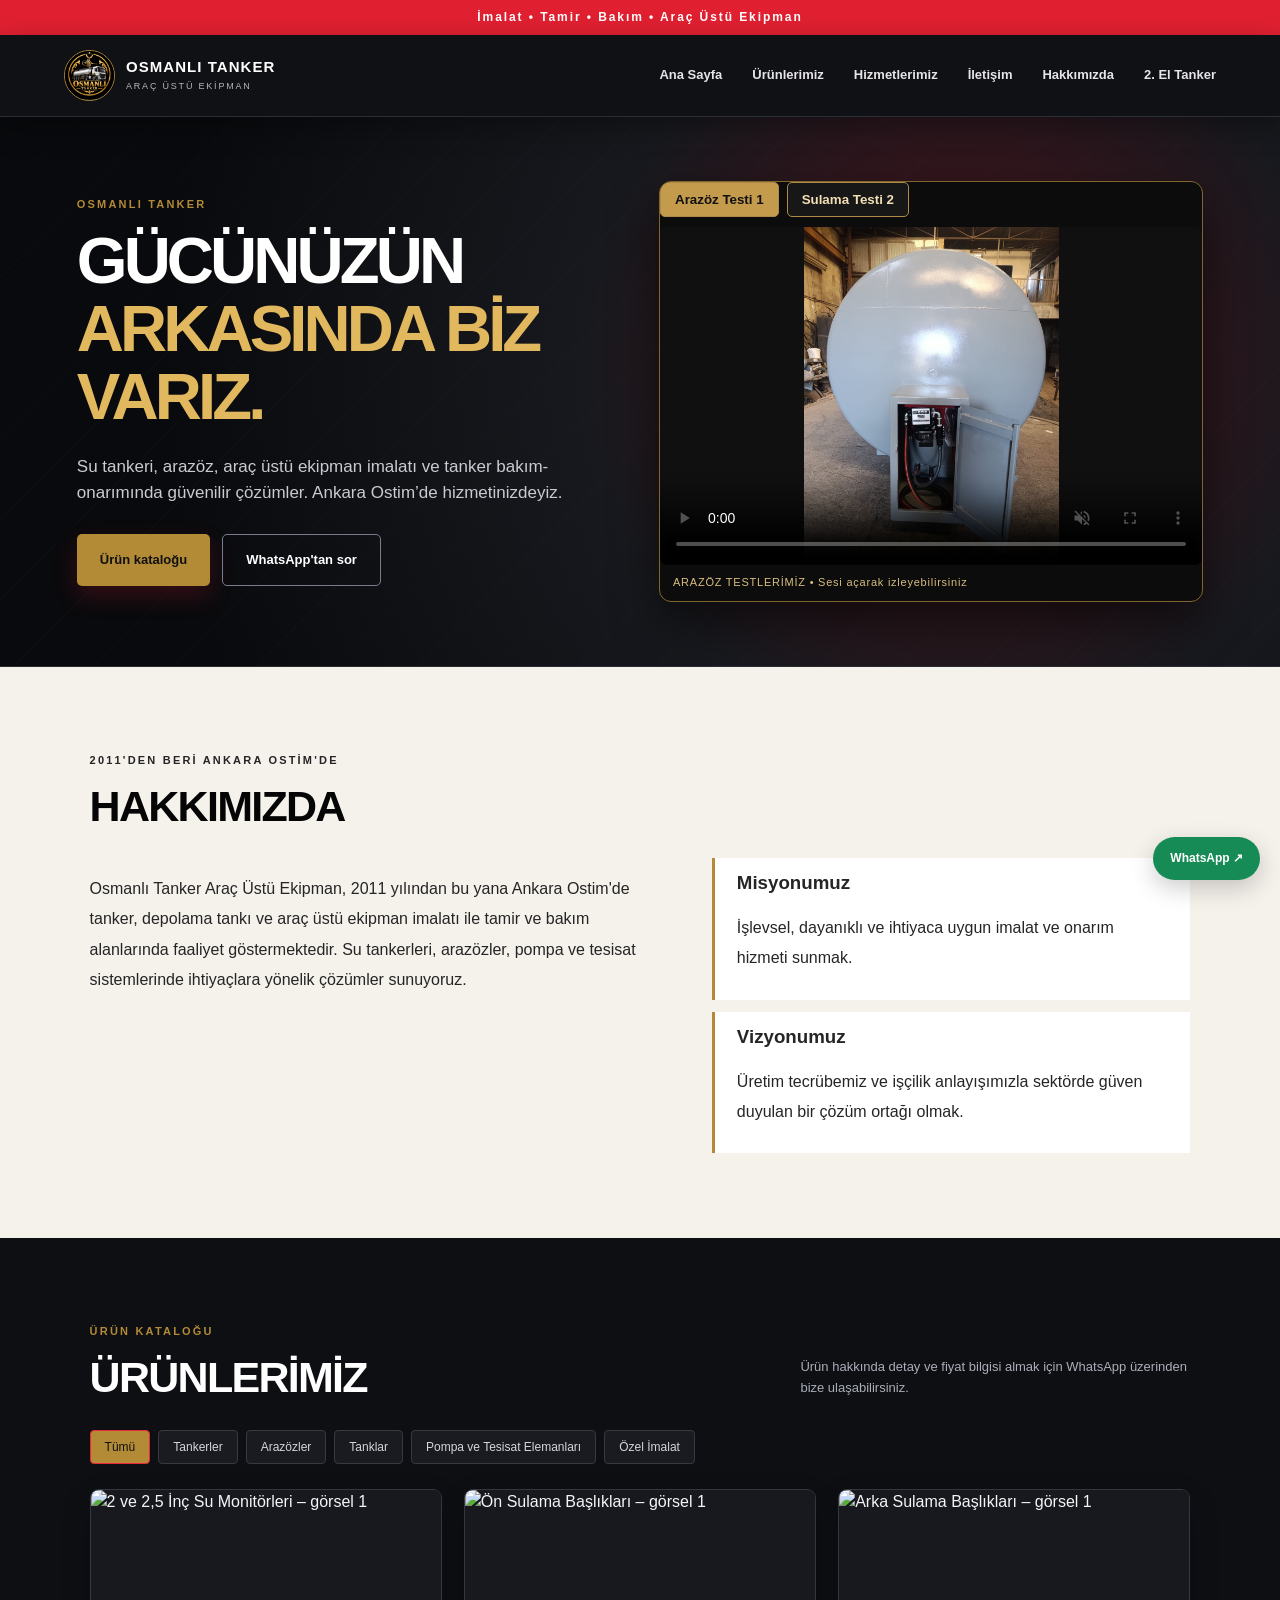
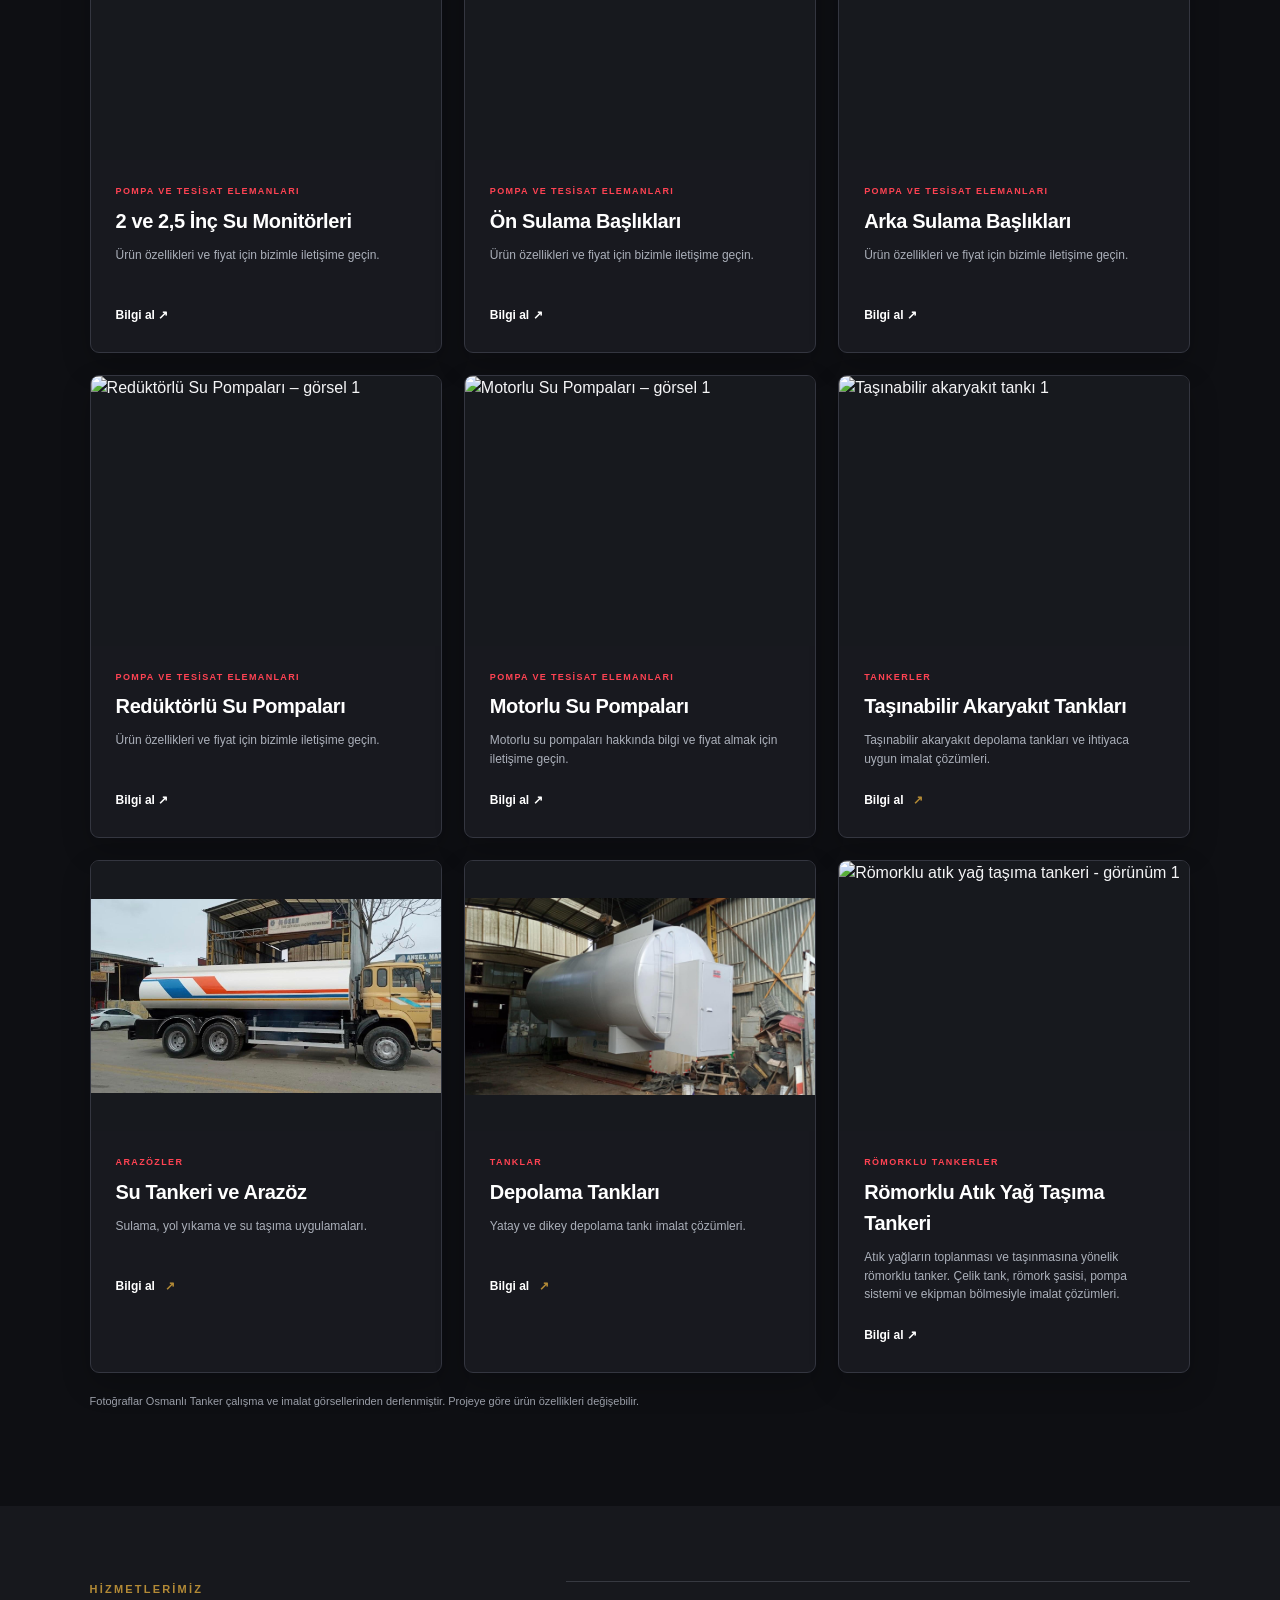
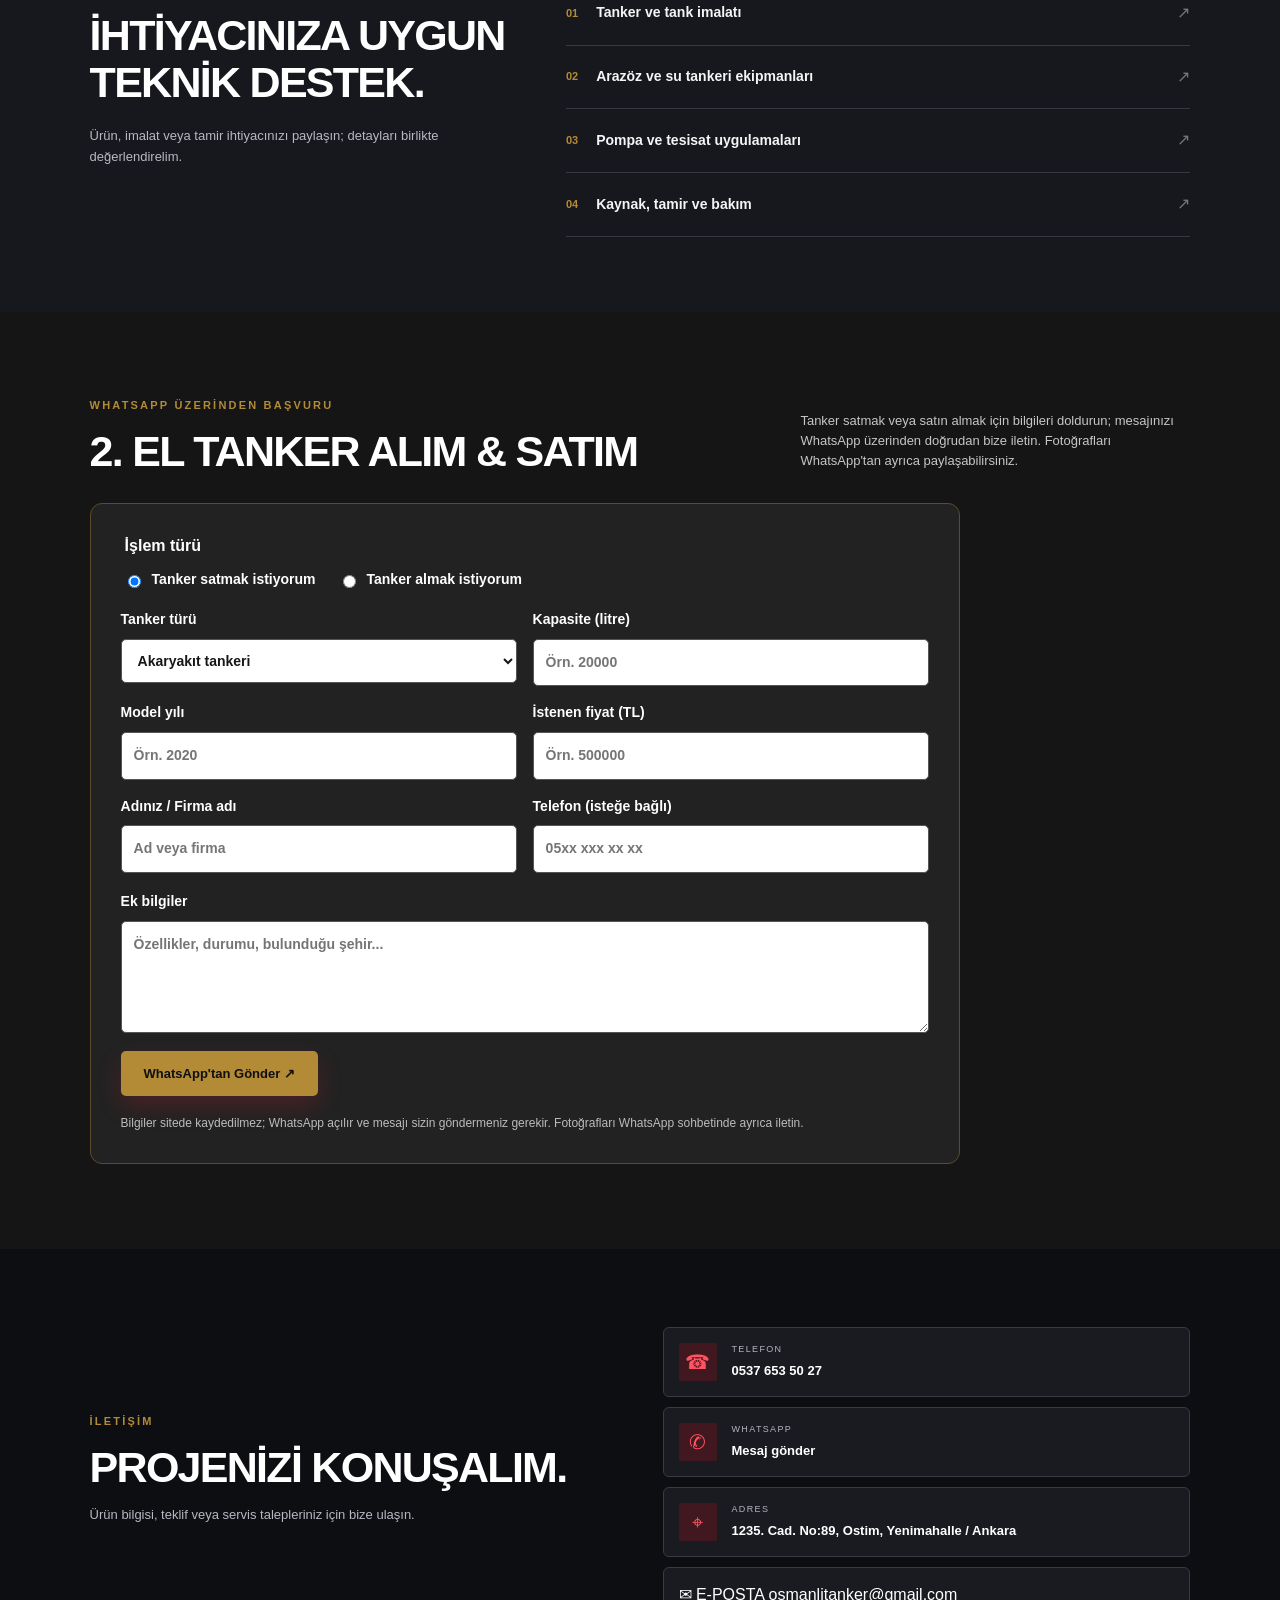
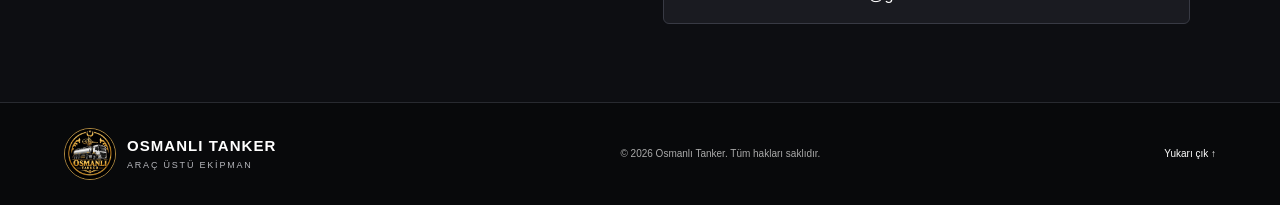
==== index.html @ 4108eecb "Add files via upload" ====
<!DOCTYPE html>

<html lang="tr">
<head>
<meta charset="utf-8"/>
<meta content="width=device-width, initial-scale=1" name="viewport"/>
<meta content="Osmanlı Tanker Araç Üstü Ekipman. Su tankerleri, arazözler, tank imalatı, tanker tamiri ve pompa tesisatı." name="description"/>
<meta content="#0b0c0f" name="theme-color"/>
<title>Osmanlı Tanker | Araç Üstü Ekipman</title>
<link href="style.css" rel="stylesheet"/>
<link href="dark.css" rel="stylesheet"/>
<link href="taslak-ek.css" rel="stylesheet"/></head>
<body>
<div class="topline">İmalat • Tamir • Bakım • Araç Üstü Ekipman</div>
<header class="header">
<a aria-label="Osmanlı Tanker ana sayfa" class="brand" href="#anasayfa">
<img alt="Osmanlı Tanker logosu" class="brand-logo" src="osmanli-tanker-logo.jpg"/><span class="brand-wordmark"><strong>OSMANLI TANKER</strong><small>ARAÇ ÜSTÜ EKİPMAN</small></span>
</a>
<button aria-label="Menüyü aç/kapat" class="menu-toggle" id="menuToggle">☰</button>
<nav id="nav">
<a href="#anasayfa">Ana Sayfa</a>
<a href="#urunler">Ürünlerimiz</a>
<a href="#hizmetler">Hizmetlerimiz</a>
<a href="#iletisim">İletişim</a><a href="#hakkimizda">Hakkımızda</a><a href="#ikinci-el">2. El Tanker</a>
</nav>
</header>
<main>
<section class="hero" id="anasayfa">
<div class="hero-copy">
<p class="eyebrow">OSMANLI TANKER</p>
<h1>GÜCÜNÜZÜN<br/><span>ARKASINDA BİZ VARIZ.</span></h1>
<p class="hero-text">Su tankeri, arazöz, araç üstü ekipman imalatı ve tanker bakım-onarımında güvenilir çözümler. Ankara Ostim’de hizmetinizdeyiz.</p>
<div class="hero-actions">
<a class="button button-red" href="#urunler">Ürün kataloğu</a>
<a class="button button-outline" href="https://wa.me/905376535027?text=Merhaba%2C%20Osmanl%C4%B1%20Tanker%20hakk%C4%B1nda%20bilgi%20almak%20istiyorum." rel="noopener" target="_blank">WhatsApp'tan sor</a>
</div>
</div>
<div class="hero-video-container" aria-label="Osmanlı Tanker arazöz test videoları">
<div class="video-tabs" role="group" aria-label="Video seçimi"><button type="button" class="video-tab active" data-video="1" aria-pressed="true">Arazöz Testi 1</button><button type="button" class="video-tab" data-video="2" aria-pressed="false">Sulama Testi 2</button></div>
<video id="heroVideo1" class="hero-video" aria-label="Osmanlı Tanker arazöz tanıtım videosu" autoplay muted loop playsinline controls preload="metadata" poster="fotograflar/hero.jpg"><source src="baslik-videosu-genis.mp4" type="video/mp4">Tarayıcınız video oynatmayı desteklemiyor.</video>
<video id="heroVideo2" class="hero-video" aria-label="Osmanlı Tanker sulama testi videosu" muted loop playsinline controls preload="metadata" hidden><source src="sulama-testi-2.mp4" type="video/mp4">Tarayıcınız video oynatmayı desteklemiyor.</video>
<p class="video-note">ARAZÖZ TESTLERİMİZ • Sesi açarak izleyebilirsiniz</p></div>
</section>
<section class="section about-section" id="hakkimizda"><div class="section-heading"><div><p class="eyebrow">2011'DEN BERİ ANKARA OSTİM'DE</p><h2>Hakkımızda</h2></div></div><div class="about-grid"><div><p>Osmanlı Tanker Araç Üstü Ekipman, 2011 yılından bu yana Ankara Ostim'de tanker, depolama tankı ve araç üstü ekipman imalatı ile tamir ve bakım alanlarında faaliyet göstermektedir. Su tankerleri, arazözler, pompa ve tesisat sistemlerinde ihtiyaçlara yönelik çözümler sunuyoruz.</p></div><div class="about-values"><div><h3>Misyonumuz</h3><p>İşlevsel, dayanıklı ve ihtiyaca uygun imalat ve onarım hizmeti sunmak.</p></div><div><h3>Vizyonumuz</h3><p>Üretim tecrübemiz ve işçilik anlayışımızla sektörde güven duyulan bir çözüm ortağı olmak.</p></div></div></div></section><section class="section" id="urunler">
<div class="section-heading">
<div><p class="eyebrow">ÜRÜN KATALOĞU</p><h2>Ürünlerimiz</h2></div>
<p>Ürün hakkında detay ve fiyat bilgisi almak için WhatsApp üzerinden bize ulaşabilirsiniz.</p>
</div>
<div aria-label="Ürün kategorileri" class="filters" id="filters"><button class="filter active" data-filter="Tümü">Tümü</button><button class="filter" data-filter="Tankerler">Tankerler</button><button class="filter" data-filter="Arazözler">Arazözler</button><button class="filter" data-filter="Tanklar">Tanklar</button><button class="filter" data-filter="Pompa ve Tesisat Elemanları">Pompa ve Tesisat Elemanları</button><button class="filter" data-filter="Özel İmalat">Özel İmalat</button></div>
<div class="product-grid" id="productGrid"><article class="product-card" data-category="Pompa ve Tesisat Elemanları"><div class="product-art image-rotator"><img alt="2 ve 2,5 İnç Su Monitörleri – görsel 1" class="product-photo slide active" loading="lazy" src="fotograflar/urunler/urun-01.jpg"/><img alt="2 ve 2,5 İnç Su Monitörleri – görsel 2" class="product-photo slide" loading="lazy" src="fotograflar/urunler/urun-02.jpg"/><img alt="2 ve 2,5 İnç Su Monitörleri – görsel 3" class="product-photo slide" loading="lazy" src="fotograflar/urunler/urun-03.jpg"/></div><div class="product-info"><p class="category">POMPA VE TESİSAT ELEMANLARI</p><h3>2 ve 2,5 İnç Su Monitörleri</h3><p>Ürün özellikleri ve fiyat için bizimle iletişime geçin.</p><a class="text-link" href="https://wa.me/905376535027?text=Merhaba%2C%202%20ve%202%2C5%20%C4%B0n%C3%A7%20Su%20Monit%C3%B6rleri%20hakk%C4%B1nda%20bilgi%20almak%20istiyorum." rel="noopener" target="_blank">Bilgi al ↗</a></div></article><article class="product-card" data-category="Pompa ve Tesisat Elemanları"><div class="product-art image-rotator"><img alt="Ön Sulama Başlıkları – görsel 1" class="product-photo slide active" loading="lazy" src="fotograflar/urunler/urun-04.jpg"/><img alt="Ön Sulama Başlıkları – görsel 2" class="product-photo slide" loading="lazy" src="fotograflar/urunler/urun-05.jpg"/><img alt="Ön Sulama Başlıkları – görsel 3" class="product-photo slide" loading="lazy" src="fotograflar/urunler/urun-06.jpg"/></div><div class="product-info"><p class="category">POMPA VE TESİSAT ELEMANLARI</p><h3>Ön Sulama Başlıkları</h3><p>Ürün özellikleri ve fiyat için bizimle iletişime geçin.</p><a class="text-link" href="https://wa.me/905376535027?text=Merhaba%2C%20%C3%96n%20Sulama%20Ba%C5%9Fl%C4%B1klar%C4%B1%20hakk%C4%B1nda%20bilgi%20almak%20istiyorum." rel="noopener" target="_blank">Bilgi al ↗</a></div></article><article class="product-card" data-category="Pompa ve Tesisat Elemanları"><div class="product-art image-rotator"><img alt="Arka Sulama Başlıkları – görsel 1" class="product-photo slide active" loading="lazy" src="fotograflar/urunler/urun-07.jpg"/><img alt="Arka Sulama Başlıkları – görsel 2" class="product-photo slide" loading="lazy" src="fotograflar/urunler/urun-08.jpg"/><img alt="Arka Sulama Başlıkları – görsel 3" class="product-photo slide" loading="lazy" src="fotograflar/urunler/urun-09.jpg"/></div><div class="product-info"><p class="category">POMPA VE TESİSAT ELEMANLARI</p><h3>Arka Sulama Başlıkları</h3><p>Ürün özellikleri ve fiyat için bizimle iletişime geçin.</p><a class="text-link" href="https://wa.me/905376535027?text=Merhaba%2C%20Arka%20Sulama%20Ba%C5%9Fl%C4%B1klar%C4%B1%20hakk%C4%B1nda%20bilgi%20almak%20istiyorum." rel="noopener" target="_blank">Bilgi al ↗</a></div></article><article class="product-card" data-category="Pompa ve Tesisat Elemanları"><div class="product-art image-rotator"><img alt="Redüktörlü Su Pompaları – görsel 1" class="product-photo slide active" loading="lazy" src="fotograflar/urunler/urun-10.jpg"/><img alt="Redüktörlü Su Pompaları – görsel 2" class="product-photo slide" loading="lazy" src="fotograflar/urunler/urun-11.png"/><img alt="Redüktörlü Su Pompaları – görsel 3" class="product-photo slide" loading="lazy" src="fotograflar/urunler/urun-12.jpg"/><img alt="Redüktörlü Su Pompaları – görsel 4" class="product-photo slide" loading="lazy" src="fotograflar/urunler/urun-13.jpg"/></div><div class="product-info"><p class="category">POMPA VE TESİSAT ELEMANLARI</p><h3>Redüktörlü Su Pompaları</h3><p>Ürün özellikleri ve fiyat için bizimle iletişime geçin.</p><a class="text-link" href="https://wa.me/905376535027?text=Merhaba%2C%20Red%C3%BCkt%C3%B6rl%C3%BC%20Su%20Pompalar%C4%B1%20hakk%C4%B1nda%20bilgi%20almak%20istiyorum." rel="noopener" target="_blank">Bilgi al ↗</a></div></article><article class="product-card" data-category="Pompa ve Tesisat Elemanları"><div class="product-art image-rotator"><img alt="Motorlu Su Pompaları – görsel 1" class="product-photo slide active" loading="lazy" src="fotograflar/urunler/motorlu-pompa-1.jpg"/><img alt="Motorlu Su Pompaları – görsel 2" class="product-photo slide" loading="lazy" src="fotograflar/urunler/motorlu-pompa-2.jpg"/><img alt="Motorlu Su Pompaları – görsel 3" class="product-photo slide" loading="lazy" src="fotograflar/urunler/motorlu-pompa-3.jpg"/><img alt="Motorlu Su Pompaları – görsel 4" class="product-photo slide" loading="lazy" src="fotograflar/urunler/motorlu-pompa-4.jpg"/></div><div class="product-info"><p class="category">POMPA VE TESİSAT ELEMANLARI</p><h3>Motorlu Su Pompaları</h3><p>Motorlu su pompaları hakkında bilgi ve fiyat almak için iletişime geçin.</p><a class="text-link" href="https://wa.me/905376535027?text=Merhaba%2C%20Motorlu%20Su%20Pompalar%C4%B1%20hakk%C4%B1nda%20bilgi%20almak%20istiyorum." rel="noopener" target="_blank">Bilgi al ↗</a></div></article>
<article class="product-card" data-category="Tankerler">
<div class="product-art art-tanker image-rotator"><img alt="Taşınabilir akaryakıt tankı 1" class="product-photo slide active" loading="lazy" src="fotograflar/tasinabilir-akaryakit-1.jpg"/><img alt="Taşınabilir akaryakıt tankı 2" class="product-photo slide" loading="lazy" src="fotograflar/tasinabilir-akaryakit-2.jpg"/><img alt="Taşınabilir akaryakıt tankı 3" class="product-photo slide" loading="lazy" src="fotograflar/tasinabilir-akaryakit-3.jpg"/></div>
<div class="product-info"><p class="category">TANKERLER</p><h3>Taşınabilir Akaryakıt Tankları</h3><p>Taşınabilir akaryakıt depolama tankları ve ihtiyaca uygun imalat çözümleri.</p><a class="text-link" href="https://wa.me/905376535027?text=Ta%C5%9F%C4%B1nabilir%20akaryak%C4%B1t%20tanklar%C4%B1%20hakk%C4%B1nda%20bilgi%20almak%20istiyorum." rel="noopener" target="_blank">Bilgi al <span>↗</span></a></div>
</article>
<article class="product-card" data-category="Arazözler">
<div class="product-art art-water image-rotator"><img alt="Su Tankeri ve Arazöz" class="product-photo slide active" loading="lazy" src="fotograflar/su-tankeri.jpg"/><img alt="Su Tankeri ve Arazöz" class="product-photo slide" loading="lazy" src="fotograflar/saha-araci.jpg"/></div>
<div class="product-info"><p class="category">ARAZÖZLER</p><h3>Su Tankeri ve Arazöz</h3><p>Sulama, yol yıkama ve su taşıma uygulamaları.</p><a class="text-link" href="https://wa.me/905376535027?text=Su%20tankeri%20ve%20araz%C3%B6z%20hakk%C4%B1nda%20bilgi%20almak%20istiyorum." rel="noopener" target="_blank">Bilgi al <span>↗</span></a></div>
</article>
<article class="product-card" data-category="Tanklar">
<div class="product-art art-storage image-rotator"><img alt="Depolama tankı imalatı — görünüm 1" class="product-photo slide active" loading="lazy" src="fotograflar/depolama-tanki.jpg"/><img alt="Depolama tankı imalatı — görünüm 2" class="product-photo slide" loading="lazy" src="fotograflar/depolama-yeni.jpg"/><img alt="Depolama tankı imalatı — görünüm 3" class="product-photo slide" loading="lazy" src="fotograflar/depolama-ek-1.jpg"/><img alt="Depolama tankı imalatı — görünüm 4" class="product-photo slide" loading="lazy" src="fotograflar/depolama-ek-2.jpg"/><img alt="Depolama tankı imalatı — görünüm 5" class="product-photo slide" loading="lazy" src="fotograflar/depolama-ek-3.jpg"/></div>
<div class="product-info"><p class="category">TANKLAR</p><h3>Depolama Tankları</h3><p>Yatay ve dikey depolama tankı imalat çözümleri.</p><a class="text-link" href="https://wa.me/905376535027?text=Depolama%20tanklar%C4%B1%20hakk%C4%B1nda%20bilgi%20almak%20istiyorum." rel="noopener" target="_blank">Bilgi al <span>↗</span></a></div>
</article>
<article class="product-card" data-category="Tankerler"><div class="product-art image-rotator"><img alt="Römorklu atık yağ taşıma tankeri - görünüm 1" class="product-photo slide active" loading="lazy" src="fotograflar/romorklu-atik-yag-1.jpg"/><img alt="Römorklu atık yağ taşıma tankeri - görünüm 2" class="product-photo slide" loading="lazy" src="fotograflar/romorklu-atik-yag-2.jpg"/><img alt="Römorklu atık yağ taşıma tankeri - görünüm 3" class="product-photo slide" loading="lazy" src="fotograflar/romorklu-atik-yag-3.jpg"/><img alt="Römorklu atık yağ taşıma tankeri - görünüm 4" class="product-photo slide" loading="lazy" src="fotograflar/romorklu-atik-yag-4.jpg"/></div><div class="product-info"><p class="category">RÖMORKLU TANKERLER</p><h3>Römorklu Atık Yağ Taşıma Tankeri</h3><p>Atık yağların toplanması ve taşınmasına yönelik römorklu tanker. Çelik tank, römork şasisi, pompa sistemi ve ekipman bölmesiyle imalat çözümleri.</p><a class="text-link" href="https://wa.me/905376535027?text=R%C3%B6morklu%20at%C4%B1k%20ya%C4%9F%20ta%C5%9F%C4%B1ma%20tankeri%20hakk%C4%B1nda%20bilgi%20istiyorum." rel="noopener" target="_blank">Bilgi al ↗</a></div></article></div>
<p class="note">Fotoğraflar Osmanlı Tanker çalışma ve imalat görsellerinden derlenmiştir. Projeye göre ürün özellikleri değişebilir.</p>
</section>
<section class="services" id="hizmetler">
<div class="services-intro"><p class="eyebrow">HİZMETLERİMİZ</p><h2>İhtiyacınıza uygun<br/>teknik destek.</h2><p>Ürün, imalat veya tamir ihtiyacınızı paylaşın; detayları birlikte değerlendirelim.</p></div>
<div class="service-list">
<div><span>01</span><strong>Tanker ve tank imalatı</strong><span class="arrow">↗</span></div>
<div><span>02</span><strong>Arazöz ve su tankeri ekipmanları</strong><span class="arrow">↗</span></div>
<div><span>03</span><strong>Pompa ve tesisat uygulamaları</strong><span class="arrow">↗</span></div>
<div><span>04</span><strong>Kaynak, tamir ve bakım</strong><span class="arrow">↗</span></div>
</div>
</section><section class="section used-section" id="ikinci-el"><div class="section-heading"><div><p class="eyebrow">WHATSAPP ÜZERİNDEN BAŞVURU</p><h2>2. El Tanker Alım &amp; Satım</h2></div><p>Tanker satmak veya satın almak için bilgileri doldurun; mesajınızı WhatsApp üzerinden doğrudan bize iletin. Fotoğrafları WhatsApp'tan ayrıca paylaşabilirsiniz.</p></div><form class="used-form" id="usedTankerForm"><fieldset><legend>İşlem türü</legend><label><input checked="" name="islem" type="radio" value="satmak"/> Tanker satmak istiyorum</label><label><input name="islem" type="radio" value="almak"/> Tanker almak istiyorum</label></fieldset><div class="form-columns"><label>Tanker türü<select name="tur"><option>Akaryakıt tankeri</option><option>Su tankeri / Arazöz</option><option>Diğer</option></select></label><label>Kapasite (litre)<input min="1" name="kapasite" placeholder="Örn. 20000" type="number"/></label><label>Model yılı<input max="2100" min="1950" name="yil" placeholder="Örn. 2020" type="number"/></label><label id="priceLabel">İstenen fiyat (TL)<input min="0" name="fiyat" placeholder="Örn. 500000" type="number"/></label><label>Adınız / Firma adı<input maxlength="100" name="ad" placeholder="Ad veya firma" required="" type="text"/></label><label>Telefon (isteğe bağlı)<input maxlength="25" name="telefon" placeholder="05xx xxx xx xx" type="tel"/></label></div><label>Ek bilgiler<textarea maxlength="1000" name="aciklama" placeholder="Özellikler, durumu, bulunduğu şehir..." rows="4"></textarea></label><button class="button button-red" type="submit">WhatsApp'tan Gönder ↗</button><p class="form-note">Bilgiler sitede kaydedilmez; WhatsApp açılır ve mesajı sizin göndermeniz gerekir. Fotoğrafları WhatsApp sohbetinde ayrıca iletin.</p></form></section>
<section class="contact-section" id="iletisim">
<div><p class="eyebrow">İLETİŞİM</p><h2>Projenizi konuşalım.</h2><p>Ürün bilgisi, teklif veya servis talepleriniz için bize ulaşın.</p></div>
<div class="contact-cards">
<a class="contact-card" href="tel:+905376535027"><span class="contact-icon">☎</span><span><small>TELEFON</small><strong>0537 653 50 27</strong></span></a>
<a class="contact-card" href="https://wa.me/905376535027" rel="noopener" target="_blank"><span class="contact-icon">✆</span><span><small>WHATSAPP</small><strong>Mesaj gönder</strong></span></a>
<div class="contact-card"><span class="contact-icon">⌖</span><span><small>ADRES</small><strong>1235. Cad. No:89, Ostim, Yenimahalle / Ankara</strong></span></div>
<a class="contact-card" href="mailto:osmanlitanker@gmail.com">✉  E-POSTA  osmanlitanker@gmail.com</a></div>
</section>
</main>
<footer class="footer"><a class="brand footer-brand" href="#anasayfa"><img alt="Osmanlı Tanker logosu" class="brand-logo" src="osmanli-tanker-logo.jpg"/><span class="brand-wordmark"><strong>OSMANLI TANKER</strong><small>ARAÇ ÜSTÜ EKİPMAN</small></span></a><span>© <span id="year"></span> Osmanlı Tanker. Tüm hakları saklıdır.</span><a href="#anasayfa">Yukarı çık ↑</a></footer>
<a aria-label="WhatsApp ile iletişime geç" class="floating-whatsapp" href="https://wa.me/905376535027?text=Merhaba%2C%20bilgi%20almak%20istiyorum." rel="noopener" target="_blank">WhatsApp ↗</a>
<script src="script.js"></script>
<script src="taslak-ek.js"></script></body>
</html>
---- style.css ----
:root{--red:#c91f2c;--dark:#171717;--muted:#6b7280;--line:#e5e7eb;--paper:#f5f5f4;--white:#fff}*{box-sizing:border-box}html{scroll-behavior:smooth;scroll-padding-top:90px}body{margin:0;font-family:Arial,Helvetica,sans-serif;color:#1d1d1f;background:#fff;line-height:1.55}.topline{background:#111;color:#d7d7d7;text-align:center;font-size:12px;letter-spacing:.13em;padding:8px 16px}.header{height:82px;display:flex;align-items:center;justify-content:space-between;padding:0 max(5vw,22px);border-bottom:1px solid #eee;background:#fff;position:sticky;top:0;z-index:10}.brand{display:flex;align-items:center;gap:11px;text-decoration:none;color:#171717}.brand-mark{display:grid;place-items:center;width:43px;height:43px;background:var(--red);color:#fff;font-weight:900;font-size:16px;letter-spacing:-1px;transform:skew(-7deg)}.brand strong,.brand small{display:block;line-height:1.2}.brand strong{font-size:15px;letter-spacing:.07em}.brand small{font-size:9px;letter-spacing:.2em;color:#777;margin-top:5px}nav{display:flex;gap:30px}nav a{color:#343434;text-decoration:none;font-size:13px;font-weight:700}nav a:hover,.text-link:hover{color:var(--red)}.menu-toggle{display:none;background:none;border:0;font-size:26px}.hero{background:linear-gradient(115deg,#181818 0%,#242424 55%,#333 100%);color:#fff;min-height:510px;display:grid;grid-template-columns:1fr 1fr;align-items:center;padding:65px max(7vw,24px);gap:30px;overflow:hidden}.eyebrow{font-size:11px;letter-spacing:.2em;font-weight:800;color:var(--red);margin:0 0 14px}.hero h1{font-size:clamp(38px,5vw,65px);line-height:1.04;letter-spacing:-.045em;margin:0 0 23px}.hero h1 span{color:#f05b62}.hero-text{color:#d0d0d0;max-width:470px;font-size:16px}.hero-actions{display:flex;gap:12px;flex-wrap:wrap;margin-top:28px}.button{display:inline-flex;align-items:center;justify-content:center;padding:13px 20px;text-decoration:none;font-weight:700;font-size:13px;border-radius:3px}.button-red{background:var(--red);color:#fff}.button-red:hover{background:#a91420}.button-outline{border:1px solid #777;color:#fff}.button-outline:hover{border-color:#fff}.hero-visual{position:relative;min-width:0}.hero-badge{position:absolute;top:0;left:5%;font-size:11px;color:#ddd;background:#333;padding:10px 14px;border-radius:2px;z-index:1}.dot{display:inline-block;width:7px;height:7px;background:#ee4049;border-radius:50%;margin-right:7px}.hero-illustration{padding-top:45px}.hero-illustration svg{width:100%;height:auto;filter:drop-shadow(0 20px 20px #0005)}.visual-caption{text-align:right;color:#aaa;font-size:11px;letter-spacing:.08em}.section{padding:85px max(7vw,24px)}.section-heading{display:flex;align-items:end;justify-content:space-between;gap:25px;margin-bottom:28px}.section h2,.services h2,.contact-section h2{font-size:clamp(30px,3.4vw,43px);letter-spacing:-.04em;line-height:1.1;margin:0}.section-heading>p{max-width:390px;color:#6b7280;font-size:13px;margin:0 0 4px}.filters{display:flex;gap:8px;flex-wrap:wrap;margin:0 0 25px}.filter{border:1px solid #ddd;background:#fff;padding:9px 14px;border-radius:2px;font-size:12px;cursor:pointer;color:#444}.filter:hover,.filter.active{background:#1a1a1a;border-color:#1a1a1a;color:#fff}.product-grid{display:grid;grid-template-columns:repeat(3,minmax(0,1fr));gap:20px}.product-card{border:1px solid #e8e8e8;background:#fff;transition:transform .2s,box-shadow .2s;min-width:0}.product-card:hover{transform:translateY(-4px);box-shadow:0 15px 30px #0000,0 10px 25px #0000000c}.product-art{height:195px;position:relative;overflow:hidden;display:grid;place-items:center;background:#e9e9e9}.product-art>span{position:absolute;top:14px;left:15px;font-size:11px;font-weight:800;color:#777;letter-spacing:.1em}.art-tanker{background:linear-gradient(135deg,#e7e7e7,#c9c9c9)}.mini-tank{width:70%;height:66px;background:linear-gradient(#fafafa,#9ea3a9);border:3px solid #70757b;border-radius:45% 14px 14px 45%;position:relative;box-shadow:0 18px 0 -7px #41454a}.mini-tank:before{content:"";position:absolute;left:13%;right:10%;top:18px;height:4px;background:#c91f2c}.mini-tank:after{content:"";position:absolute;width:12px;height:24px;background:#4b5056;right:-12px;top:25px}.art-water{background:linear-gradient(140deg,#dce9ee,#9fb9c6)}.water-lines{width:68%;height:76px;border-radius:50%;border:7px solid #f3f5f6;background:repeating-linear-gradient(0deg,#2f5667 0 9px,#3e6c7f 9px 18px);box-shadow:0 17px 0 -6px #47545c}.art-storage{background:linear-gradient(135deg,#e7e5e4,#c7c5c3)}.storage-tank{width:48%;height:100px;background:linear-gradient(90deg,#9da3a8,#f0f1f1 35%,#a7adb2);border:3px solid #737980;border-radius:50% / 12%;position:relative}.storage-tank:before{content:"";position:absolute;top:-10px;left:35%;width:30%;height:12px;border:3px solid #777;border-bottom:0;border-radius:5px 5px 0 0}.art-pump{background:linear-gradient(135deg,#e9e9e9,#c9c9c9)}.pump-shape{width:95px;height:95px;display:grid;place-items:center;border-radius:50%;border:14px solid #565d63;background:#bfc4c8;color:#343a40;font-size:30px;font-weight:900;box-shadow:inset 0 0 0 4px #ececec}.art-repair{background:linear-gradient(135deg,#252525,#484848)}.art-repair>span{color:#bbb}.wrench{font-size:76px;color:#d1d5db}.art-custom{background:linear-gradient(135deg,#f5e5e5,#e5bfc1)}.custom-lines{font-size:72px;font-weight:900;letter-spacing:-.12em;color:#c91f2c;border:6px solid #c91f2c;padding:0 16px;transform:skew(-8deg)}.product-info{padding:22px}.category{font-size:9px;letter-spacing:.15em;color:var(--red);font-weight:800;margin:0 0 7px}.product-info h3{font-size:18px;letter-spacing:-.02em;margin:0 0 9px}.product-info>p:not(.category){font-size:12px;color:#777;min-height:38px;margin:0 0 18px}.text-link{font-size:12px;color:#222;text-decoration:none;font-weight:800;display:inline-flex;gap:10px}.text-link span{color:var(--red)}.note{font-size:11px;color:#888;margin-top:20px}.services{background:#f4f4f3;padding:75px max(7vw,24px);display:grid;grid-template-columns:.8fr 1.2fr;gap:60px}.services-intro>p:not(.eyebrow){color:#777;font-size:13px;max-width:350px;margin-top:20px}.service-list>div{display:flex;align-items:center;gap:18px;padding:19px 0;border-bottom:1px solid #d9d9d8}.service-list>div:first-child{border-top:1px solid #d9d9d8}.service-list>div>span:first-child{font-size:11px;color:var(--red);font-weight:800}.service-list strong{font-size:14px;flex:1}.arrow{color:#777}.contact-section{padding:78px max(7vw,24px);display:grid;grid-template-columns:1fr 1fr;gap:45px;align-items:center}.contact-section>div:first-child>p:not(.eyebrow){color:#777;font-size:13px}.contact-cards{display:grid;gap:10px}.contact-card{display:flex;align-items:center;gap:15px;padding:15px;border:1px solid #e5e5e5;text-decoration:none;color:#222;background:#fff}.contact-card:hover{border-color:#c91f2c}.contact-icon{width:38px;height:38px;display:grid;place-items:center;background:#f8e8e9;color:#b91c1c;font-size:20px}.contact-card small,.contact-card strong{display:block}.contact-card small{font-size:9px;letter-spacing:.15em;color:#888;margin-bottom:4px}.contact-card strong{font-size:13px}.footer{display:flex;align-items:center;justify-content:space-between;gap:20px;background:#171717;color:#aaa;padding:25px max(5vw,22px);font-size:10px}.footer-brand{color:#fff}.footer-brand .brand-mark{width:36px;height:36px}.footer a:last-child{color:#fff;text-decoration:none}.floating-whatsapp{position:fixed;right:20px;bottom:20px;background:#167a4b;color:#fff;text-decoration:none;padding:12px 17px;border-radius:30px;font-size:12px;font-weight:800;box-shadow:0 8px 25px #0003;z-index:9}.hidden{display:none!important}
@media(max-width:850px){.hero{grid-template-columns:1fr;padding-top:55px}.hero-visual{max-width:600px;margin:auto;width:100%}.section-heading{align-items:start;flex-direction:column}.product-grid{grid-template-columns:repeat(2,minmax(0,1fr))}.services{grid-template-columns:1fr;gap:28px}.contact-section{grid-template-columns:1fr;gap:25px}}
@media(max-width:560px){.header{height:70px}.menu-toggle{display:block}nav{display:none;position:absolute;left:0;right:0;top:70px;background:#fff;padding:15px 24px 22px;box-shadow:0 12px 18px #0001;flex-direction:column;gap:17px}nav.open{display:flex}.hero{padding:46px 22px 35px;min-height:0}.hero h1{font-size:42px}.hero-text{font-size:14px}.hero-visual{margin-top:8px}.section{padding:58px 20px}.product-grid{grid-template-columns:1fr}.product-art{height:205px}.product-info{padding:19px}.services{padding:55px 22px}.contact-section{padding:55px 22px}.footer{flex-wrap:wrap}.footer>span{order:3;width:100%}.floating-whatsapp{right:12px;bottom:12px}.filters{gap:6px}.filter{padding:8px 10px;font-size:11px}}
---- dark.css ----
:root{--red:#ef2537;--dark:#0b0c0f;--muted:#a6a8af;--line:#303139;--paper:#131419;--white:#fff}
body{background:#0b0c0f;color:#f5f5f7;font-family:Arial,Helvetica,sans-serif}
.topline{background:#e02031;color:white;font-weight:800;letter-spacing:.16em}
.header{background:#101115;border-bottom:1px solid #2b2d34;box-shadow:0 10px 30px #0005}
.brand{color:#fff}.brand-mark{background:#ef2537;box-shadow:0 4px 18px #ef253744}.brand small{color:#b6b7bc}
nav a{color:#e5e5e7}nav a:hover{color:#ff4051}
.hero{background:radial-gradient(circle at 75% 45%,#4c111a 0%,#18191e 37%,#090a0d 80%);border-bottom:1px solid #292b32;min-height:630px;position:relative}
.hero:before{content:"";position:absolute;inset:0;pointer-events:none;opacity:.14;background:repeating-linear-gradient(135deg,transparent 0 55px,#ffffff13 56px 57px)}
.hero-copy,.hero-visual{position:relative;z-index:1}.hero h1{font-weight:900;letter-spacing:-.06em;text-transform:uppercase;font-size:clamp(39px,5.1vw,74px)}.hero h1 span{color:#ff3447}.hero-text{font-size:17px;color:#c9cbd1}
.eyebrow{color:#ff4052}.button{border-radius:5px;padding:15px 23px}.button-red{background:#e62335;box-shadow:0 10px 25px #e6233533}.button-red:hover{background:#ff3447}.button-outline{border-color:#777d8b}
.hero-badge{background:#15171ddf;border:1px solid #3c3e48;color:#fff}.hero-illustration svg{filter:drop-shadow(0 24px 28px #0009)}
.section{background:#0e0f13}.section h2,.services h2,.contact-section h2{color:#fff;font-weight:900;text-transform:uppercase}.section-heading>p{color:#aaaeb8}
.filter{background:#1a1b21;color:#d5d6da;border-color:#373941;border-radius:4px}.filter:hover,.filter.active{background:#ed2639;border-color:#ed2639;color:#fff}
.product-grid{gap:22px}.product-card{background:#18191f;border:1px solid #343640;border-radius:9px;overflow:hidden;box-shadow:0 12px 30px #0003}.product-card:hover{border-color:#e62335;box-shadow:0 16px 45px #0009;transform:translateY(-5px)}
.product-art{height:220px;background-color:#24262c;position:relative}.product-art:after{content:"";position:absolute;inset:0;background:linear-gradient(0deg,#0a0a0a44,transparent 55%);pointer-events:none}.product-art>span{z-index:2;background:#e62335;color:#fff;padding:5px 10px;border-radius:3px}.product-photo{position:absolute;inset:0;width:100%;height:100%;object-fit:cover;z-index:1}.product-info{padding:25px}.product-info h3{color:#fff;font-size:20px}.product-info>p:not(.category){color:#abb0ba}.text-link{color:#fff}.category{color:#ff4353}.note{color:#9a9ea8}
.services{background:#17181d}.services-intro>p:not(.eyebrow){color:#b7b9c2}.service-list>div{border-color:#373941}.service-list>div:first-child{border-color:#373941}.service-list strong{color:#f5f5f7}
.contact-section{background:#0d0e12}.contact-section>div:first-child>p:not(.eyebrow){color:#b7b9c2}.contact-card{background:#1a1b21;border-color:#383a44;color:#fff;border-radius:6px}.contact-card small{color:#b3b5bf}.contact-icon{background:#411820;color:#ff5362}
.footer{background:#08090b;border-top:1px solid #282a30}.floating-whatsapp{background:#178b55}
@media(max-width:560px){nav{background:#14151a;border-bottom:1px solid #373941}.menu-toggle{color:white}.hero{min-height:0}.hero h1{font-size:42px}}

/* Gerçek fotoğraflar ve galeri */
.hero-illustration{padding-top:44px}.hero-photo{display:block;width:100%;height:370px;object-fit:cover;border-radius:8px;border:1px solid #3b3b44;box-shadow:0 28px 65px #0009}.product-art .product-photo{width:100%;height:100%;object-fit:cover;display:block}.gallery-section{background:#111217}.gallery-grid{display:grid;grid-template-columns:repeat(4,minmax(0,1fr));gap:14px}.gallery-item{display:block;overflow:hidden;border-radius:6px;border:1px solid #32333b;aspect-ratio:4/3}.gallery-item img{width:100%;height:100%;object-fit:cover;transition:transform .3s}.gallery-item:hover img{transform:scale(1.05)}@media(max-width:850px){.gallery-grid{grid-template-columns:repeat(2,minmax(0,1fr))}.hero-photo{height:330px}}@media(max-width:560px){.hero-photo{height:250px}.gallery-grid{gap:9px}}


/* Osmanlı Tanker: gerçek logo, fotoğraf slaytı ve kırpılmayan ürün görselleri */
.brand-logo{height:64px;width:64px;object-fit:contain;flex-shrink:0;border-radius:50%;background:#000;border:1px solid #ad873f}
.brand-wordmark{display:block}.brand-wordmark strong{font-size:15px}.brand-wordmark small{font-size:9px}
.footer-brand .brand-logo{width:52px;height:52px}
.hero-illustration{padding-top:44px}
.hero-slider{position:relative;width:100%;height:385px;border:1px solid #4b4140;border-radius:12px;overflow:hidden;background:#111;box-shadow:0 22px 55px #0008}
.slide{position:absolute;inset:0;opacity:0;visibility:hidden;transition:opacity .75s ease,visibility .75s;display:flex;align-items:center;justify-content:center}
.slide.active{opacity:1;visibility:visible}
.slide img{width:100%;height:100%;object-fit:contain;display:block}
.slide-label{position:absolute;left:0;right:0;bottom:0;padding:26px 22px 19px;color:#fff;font-size:14px;font-weight:800;letter-spacing:.04em;background:linear-gradient(transparent,#000d);text-shadow:0 2px 5px #000}
.slide-arrow{position:absolute;z-index:2;top:46%;transform:translateY(-50%);width:39px;height:44px;background:#111a;border:1px solid #ffffff60;color:#fff;border-radius:6px;cursor:pointer;font-size:20px}
.slide-arrow:hover,.slide-arrow:focus-visible{background:#a9823a;color:#000}.slide-prev{left:10px}.slide-next{right:10px}
.slide-dots{position:absolute;z-index:2;bottom:12px;right:14px;display:flex;gap:7px}
.slide-dot{width:9px;height:9px;padding:0;border-radius:50%;border:1px solid #fff;background:#ffffff60;cursor:pointer}.slide-dot.active{background:#e6b957;width:24px;border-radius:8px}
.product-art{height:250px;background:#111318}.product-art:after{display:none}.product-art .product-photo{object-fit:contain;object-position:center;background:#17191e}
.gallery-item{aspect-ratio:4/3;background:#17191e}.gallery-item img{object-fit:contain;background:#17191e}
@media(max-width:850px){.hero-slider{height:350px}}
@media(max-width:560px){.brand-logo{height:48px;width:48px}.brand-wordmark strong{font-size:12px}.brand-wordmark small{font-size:7px}.hero-slider{height:265px}.slide-label{font-size:12px;padding:20px 15px}.slide-arrow{width:31px;height:37px}.product-art{height:235px}}
@media(prefers-reduced-motion:reduce){.slide{transition:none}}

/* Hakkımızda başlığı siyah; galeri kaldırıldı */
.about-section h2{color:#050505!important}
.about-section{background:#f5f2ec!important;color:#1b1b1b!important}
.about-section p,.about-section h3{color:#252525!important}
.video-tabs{display:flex;gap:8px;margin-bottom:10px;flex-wrap:wrap}
.video-tab{border:1px solid #ae8a46;border-radius:5px;background:#171717;color:#f2dfb5;padding:9px 14px;font-weight:700;cursor:pointer}
.video-tab.active{background:#c49a4c;color:#101010}
.hero-video[hidden]{display:none!important}
.hero-video-container .hero-video{width:100%;max-height:380px;aspect-ratio:16/10;object-fit:contain;background:#101010;border-radius:7px}
@media(max-width:560px){.hero-video-container .hero-video{max-height:270px}}
---- taslak-ek.css ----
/* Yeni kurumsal taslak */
:root{--red:#b38a36} .brand-logo{width:51px;height:51px;object-fit:contain;border-radius:50%;background:#101010} .hero h1 span{color:#e2b85e}.button-red{background:#b38a36;color:#101010}.button-red:hover{background:#d7ae50}.eyebrow{color:#b38a36}.filter.active{background:#b38a36!important;color:#111!important}.image-rotator{position:relative;overflow:hidden;min-height:230px;background:#171717}.image-rotator .slide{display:block!important;position:absolute;inset:0;width:100%;height:100%;object-fit:contain!important;opacity:0;transition:opacity .7s ease;pointer-events:none}.image-rotator .slide.active{opacity:1;pointer-events:auto}.hero-illustration.image-rotator{height:360px;padding-top:0}.hero-illustration.image-rotator img{height:100%;object-fit:contain}.about-section{background:#f7f5ef}.about-grid{display:grid;grid-template-columns:1.2fr 1fr;gap:48px}.about-grid p{color:#555;line-height:1.9}.about-values{display:grid;gap:12px}.about-values>div{border-left:3px solid #b38a36;padding:10px 22px;background:#fff}.about-values h3{margin:0}.used-section{background:#151515;color:#fff}.used-section .section-heading>p{color:#c6c6c6}.used-form{max-width:870px;background:#222;padding:30px;border:1px solid #5e4b2a;border-radius:12px;display:grid;gap:18px}.used-form fieldset{border:0;padding:0;display:flex;gap:22px;flex-wrap:wrap}.used-form legend{font-weight:bold;margin-bottom:10px}.used-form label{display:flex;flex-direction:column;gap:8px;font-weight:600;font-size:14px}.used-form fieldset label{flex-direction:row;align-items:center}.form-columns{display:grid;grid-template-columns:1fr 1fr;gap:16px}.used-form input:not([type=radio]),.used-form select,.used-form textarea{width:100%;border:1px solid #555;background:#fff;color:#171717;border-radius:5px;padding:12px;font:inherit}.used-form button{border:0;cursor:pointer;justify-self:start}.form-note{font-size:12px;color:#bcbcbc;margin:0}@media(max-width:760px){.about-grid,.form-columns{grid-template-columns:1fr}.used-form{padding:18px}.hero-illustration.image-rotator{height:260px}.image-rotator{min-height:220px}.brand-logo{width:40px;height:40px}nav{gap:12px}}

/* Birleştirilmiş ürün grupları ve kesintisiz fotoğraf slaytları */
.product-grid .product-art.image-rotator{height:270px;min-height:270px;background:#202124}
.product-grid .product-art.image-rotator .slide{width:100%;height:100%;object-fit:contain;transition:opacity .85s ease-in-out}
.pending-photo{height:100%;display:grid;place-items:center;padding:25px;text-align:center;color:#d7bc80;background:linear-gradient(130deg,#171717,#29241b);font-weight:700}
@media(max-width:700px){.product-grid .product-art.image-rotator{height:230px;min-height:230px}}

/* Ana sayfa tanıtım videosu */
.hero-video-container{width:100%;padding:0;position:relative;border-radius:12px;overflow:hidden;background:#050505;border:1px solid #705829;box-shadow:0 18px 50px #0007}
.hero-video{display:block;width:100%;height:360px;object-fit:contain;background:#050505}
.hero-visual .hero-badge{position:relative;left:auto;top:auto;display:inline-block;margin-bottom:10px}
@media(max-width:760px){.hero-video{height:auto;max-height:340px;aspect-ratio:16/9}}

/* Tam genişlikte başlık videosu: yan yana küçük alan yerine sayfanın tamamı */
.featured-video{position:relative;width:100%;background:#070707;overflow:hidden;border-bottom:2px solid #b38a36}
.featured-video-player{display:block;width:100%;height:min(75vh,780px);min-height:440px;object-fit:contain;background:#050505}
.featured-video-caption{position:absolute;left:max(4vw,22px);top:24px;pointer-events:none;background:#080808b8;color:#e8c478;padding:9px 14px;font-weight:800;letter-spacing:.08em;font-size:14px;border-left:3px solid #b38a36}
.featured-video-caption span{display:block;color:#ddd;font-size:10px;letter-spacing:.14em;margin-top:3px}
/* Video artık hero'nun sağ sütununda değil; metin tam genişlikte dengeli */
.hero{display:block;min-height:0;padding:50px max(7vw,24px)}
.hero-copy{max-width:980px;margin:auto;text-align:center}
.hero-text{margin-left:auto;margin-right:auto;max-width:720px}
.hero-actions{justify-content:center}
@media(max-width:760px){.featured-video-player{height:auto;min-height:0;aspect-ratio:16/9}.featured-video-caption{font-size:11px;top:10px;left:12px;padding:6px 9px}.featured-video-caption span{font-size:8px}.hero{padding:36px 20px}}
/* Siyah bantları kırpılmış geniş video */
.featured-video-player{width:100%;height:clamp(350px,65vw,750px);min-height:0;object-fit:cover;object-position:center;background:#070707}
@media(max-width:760px){.featured-video-player{height:56vw;min-height:230px;aspect-ratio:auto;object-fit:cover}}

/* Başlık videosu: orijinal iki sütunlu düzene dönüş, siyah bantları kırpılmış video. */
.hero{display:grid;grid-template-columns:minmax(0,1fr) minmax(0,1fr);align-items:center;gap:38px;min-height:480px;padding:64px max(6vw,24px)}
.hero-copy{text-align:left;max-width:none;margin:0}.hero-text{margin-left:0;margin-right:0}.hero-actions{justify-content:flex-start}
.hero-video-container{width:100%;background:#0c0c0c;border:1px solid #80652c;border-radius:12px;overflow:hidden;box-shadow:0 20px 45px #0008}
.hero-video{width:100%;height:auto;aspect-ratio:16/9;object-fit:cover;background:#090909;display:block}
.video-note{margin:0;padding:9px 13px;font-size:11px;color:#d8bd7d;letter-spacing:.07em}
@media(max-width:820px){.hero{display:grid;grid-template-columns:1fr;gap:24px;padding:38px 22px}.hero-copy{text-align:left}.hero-video{aspect-ratio:16/9}}
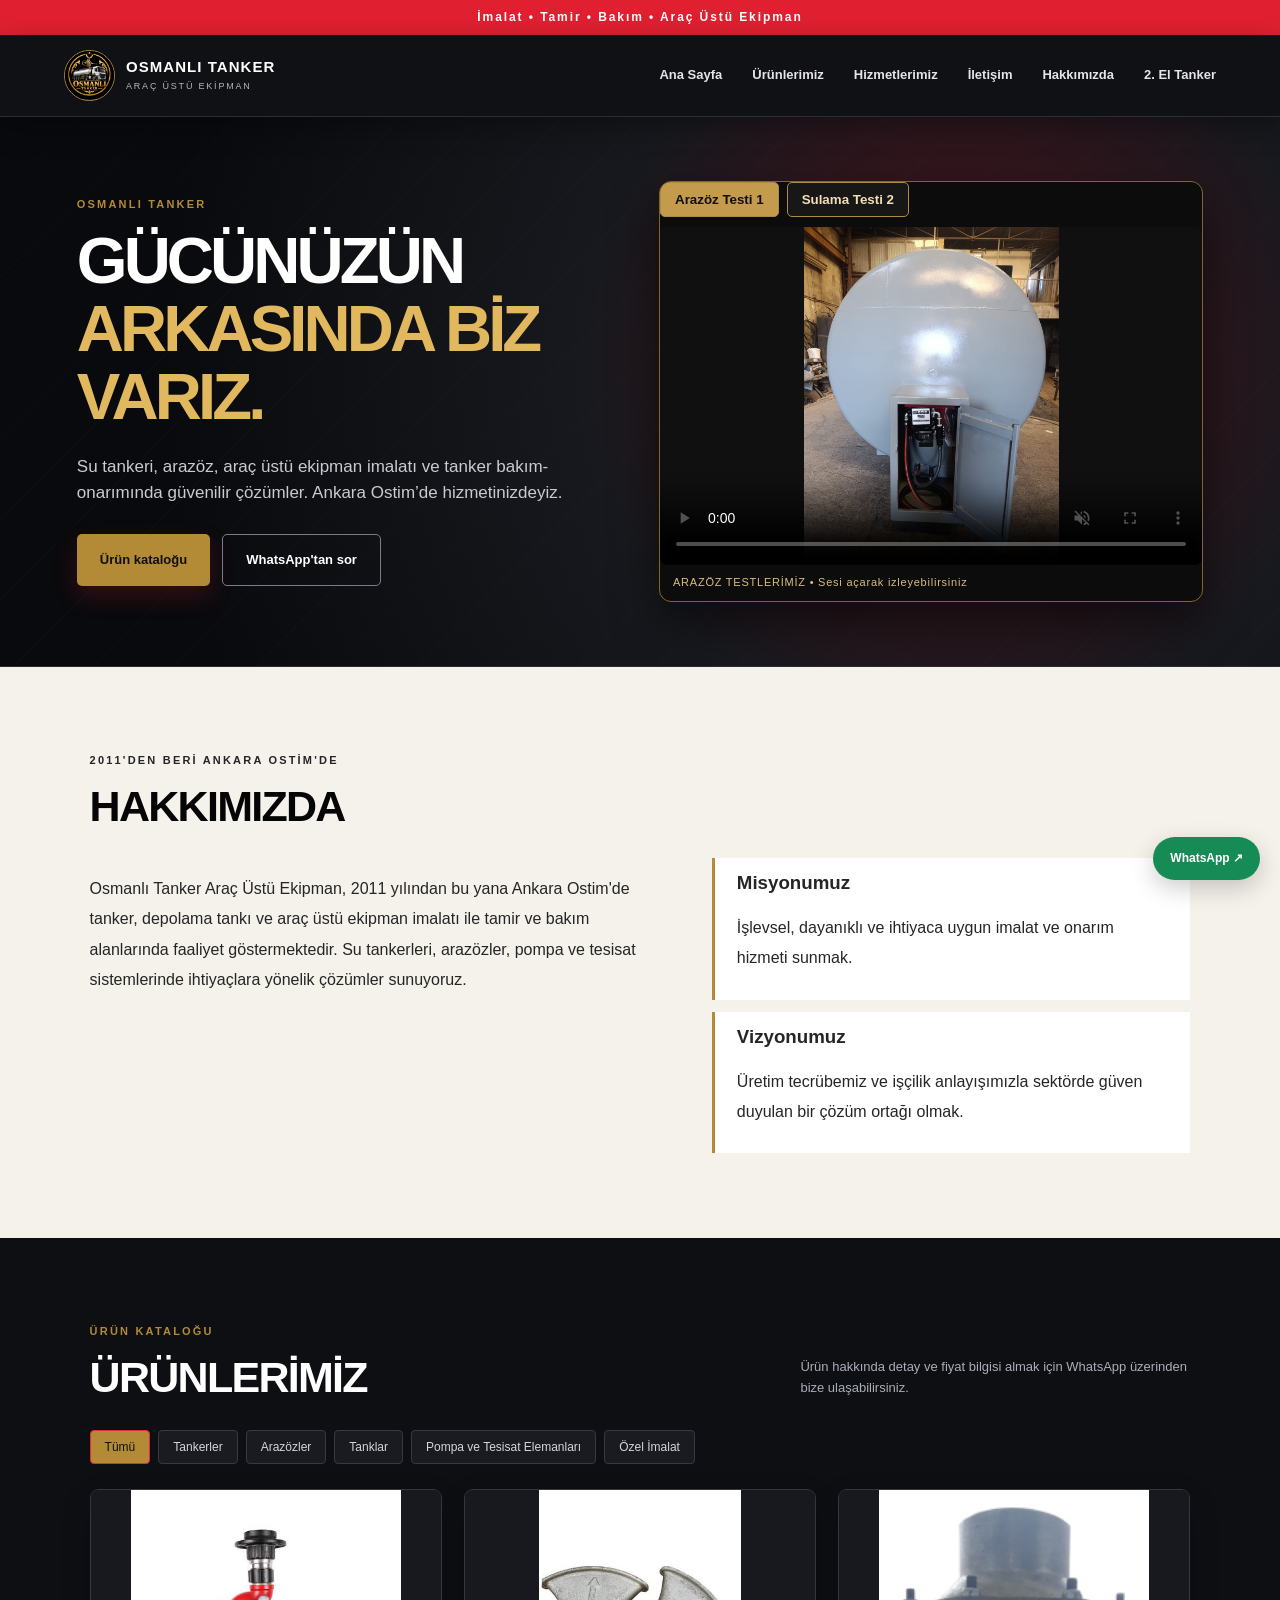
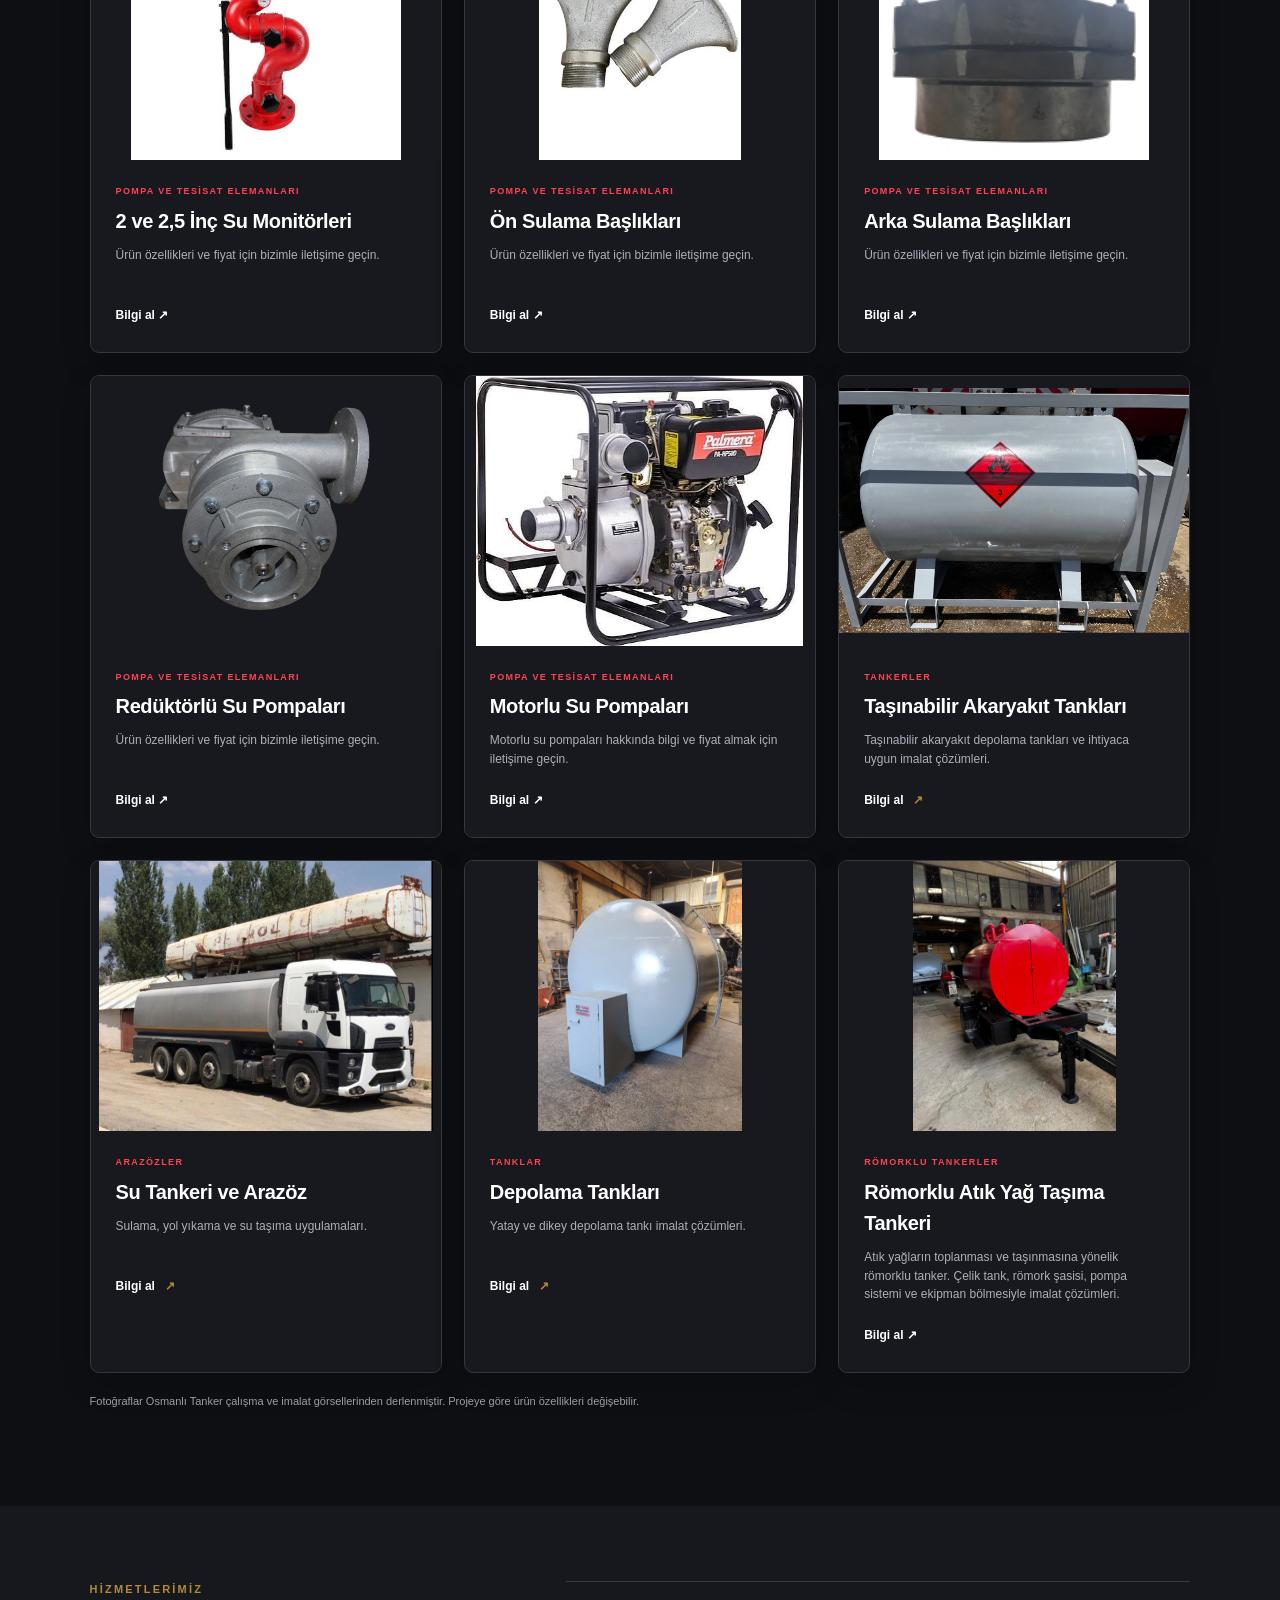
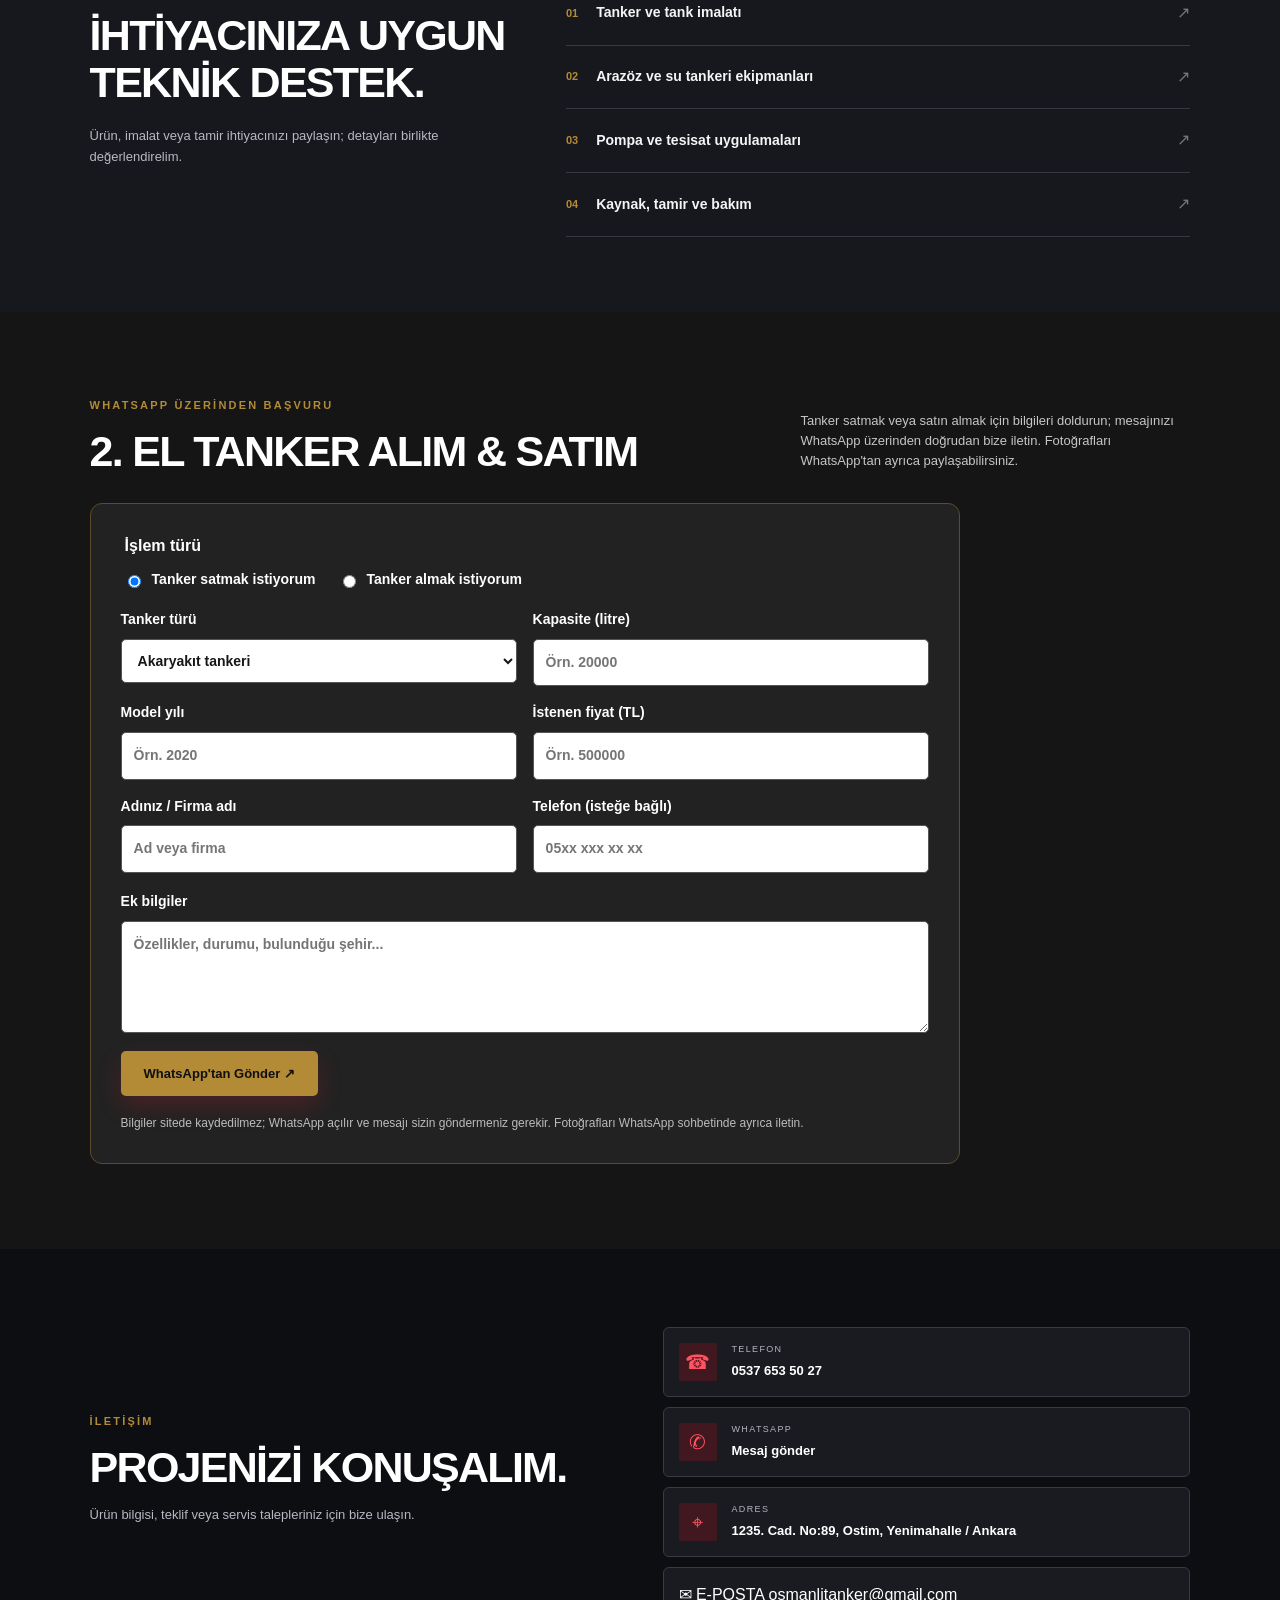
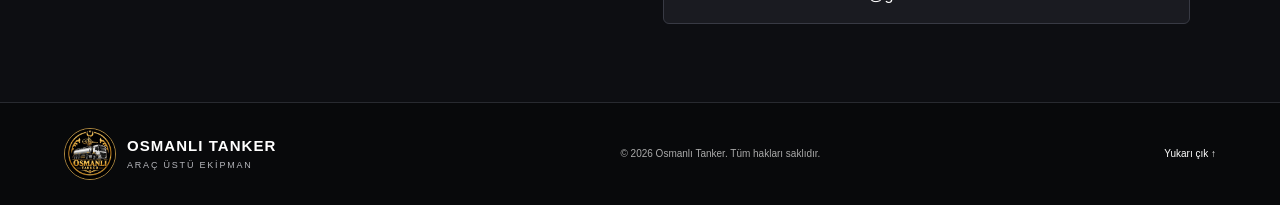
==== commit f88493ca: "Fix product image paths for GitHub Pages" ====
--- a/index.html
+++ b/index.html
@@ -47,7 +47,7 @@
 <p>Ürün hakkında detay ve fiyat bilgisi almak için WhatsApp üzerinden bize ulaşabilirsiniz.</p>
 </div>
 <div aria-label="Ürün kategorileri" class="filters" id="filters"><button class="filter active" data-filter="Tümü">Tümü</button><button class="filter" data-filter="Tankerler">Tankerler</button><button class="filter" data-filter="Arazözler">Arazözler</button><button class="filter" data-filter="Tanklar">Tanklar</button><button class="filter" data-filter="Pompa ve Tesisat Elemanları">Pompa ve Tesisat Elemanları</button><button class="filter" data-filter="Özel İmalat">Özel İmalat</button></div>
-<div class="product-grid" id="productGrid"><article class="product-card" data-category="Pompa ve Tesisat Elemanları"><div class="product-art image-rotator"><img alt="2 ve 2,5 İnç Su Monitörleri – görsel 1" class="product-photo slide active" loading="lazy" src="fotograflar/urunler/urun-01.jpg"/><img alt="2 ve 2,5 İnç Su Monitörleri – görsel 2" class="product-photo slide" loading="lazy" src="fotograflar/urunler/urun-02.jpg"/><img alt="2 ve 2,5 İnç Su Monitörleri – görsel 3" class="product-photo slide" loading="lazy" src="fotograflar/urunler/urun-03.jpg"/></div><div class="product-info"><p class="category">POMPA VE TESİSAT ELEMANLARI</p><h3>2 ve 2,5 İnç Su Monitörleri</h3><p>Ürün özellikleri ve fiyat için bizimle iletişime geçin.</p><a class="text-link" href="https://wa.me/905376535027?text=Merhaba%2C%202%20ve%202%2C5%20%C4%B0n%C3%A7%20Su%20Monit%C3%B6rleri%20hakk%C4%B1nda%20bilgi%20almak%20istiyorum." rel="noopener" target="_blank">Bilgi al ↗</a></div></article><article class="product-card" data-category="Pompa ve Tesisat Elemanları"><div class="product-art image-rotator"><img alt="Ön Sulama Başlıkları – görsel 1" class="product-photo slide active" loading="lazy" src="fotograflar/urunler/urun-04.jpg"/><img alt="Ön Sulama Başlıkları – görsel 2" class="product-photo slide" loading="lazy" src="fotograflar/urunler/urun-05.jpg"/><img alt="Ön Sulama Başlıkları – görsel 3" class="product-photo slide" loading="lazy" src="fotograflar/urunler/urun-06.jpg"/></div><div class="product-info"><p class="category">POMPA VE TESİSAT ELEMANLARI</p><h3>Ön Sulama Başlıkları</h3><p>Ürün özellikleri ve fiyat için bizimle iletişime geçin.</p><a class="text-link" href="https://wa.me/905376535027?text=Merhaba%2C%20%C3%96n%20Sulama%20Ba%C5%9Fl%C4%B1klar%C4%B1%20hakk%C4%B1nda%20bilgi%20almak%20istiyorum." rel="noopener" target="_blank">Bilgi al ↗</a></div></article><article class="product-card" data-category="Pompa ve Tesisat Elemanları"><div class="product-art image-rotator"><img alt="Arka Sulama Başlıkları – görsel 1" class="product-photo slide active" loading="lazy" src="fotograflar/urunler/urun-07.jpg"/><img alt="Arka Sulama Başlıkları – görsel 2" class="product-photo slide" loading="lazy" src="fotograflar/urunler/urun-08.jpg"/><img alt="Arka Sulama Başlıkları – görsel 3" class="product-photo slide" loading="lazy" src="fotograflar/urunler/urun-09.jpg"/></div><div class="product-info"><p class="category">POMPA VE TESİSAT ELEMANLARI</p><h3>Arka Sulama Başlıkları</h3><p>Ürün özellikleri ve fiyat için bizimle iletişime geçin.</p><a class="text-link" href="https://wa.me/905376535027?text=Merhaba%2C%20Arka%20Sulama%20Ba%C5%9Fl%C4%B1klar%C4%B1%20hakk%C4%B1nda%20bilgi%20almak%20istiyorum." rel="noopener" target="_blank">Bilgi al ↗</a></div></article><article class="product-card" data-category="Pompa ve Tesisat Elemanları"><div class="product-art image-rotator"><img alt="Redüktörlü Su Pompaları – görsel 1" class="product-photo slide active" loading="lazy" src="fotograflar/urunler/urun-10.jpg"/><img alt="Redüktörlü Su Pompaları – görsel 2" class="product-photo slide" loading="lazy" src="fotograflar/urunler/urun-11.png"/><img alt="Redüktörlü Su Pompaları – görsel 3" class="product-photo slide" loading="lazy" src="fotograflar/urunler/urun-12.jpg"/><img alt="Redüktörlü Su Pompaları – görsel 4" class="product-photo slide" loading="lazy" src="fotograflar/urunler/urun-13.jpg"/></div><div class="product-info"><p class="category">POMPA VE TESİSAT ELEMANLARI</p><h3>Redüktörlü Su Pompaları</h3><p>Ürün özellikleri ve fiyat için bizimle iletişime geçin.</p><a class="text-link" href="https://wa.me/905376535027?text=Merhaba%2C%20Red%C3%BCkt%C3%B6rl%C3%BC%20Su%20Pompalar%C4%B1%20hakk%C4%B1nda%20bilgi%20almak%20istiyorum." rel="noopener" target="_blank">Bilgi al ↗</a></div></article><article class="product-card" data-category="Pompa ve Tesisat Elemanları"><div class="product-art image-rotator"><img alt="Motorlu Su Pompaları – görsel 1" class="product-photo slide active" loading="lazy" src="fotograflar/urunler/motorlu-pompa-1.jpg"/><img alt="Motorlu Su Pompaları – görsel 2" class="product-photo slide" loading="lazy" src="fotograflar/urunler/motorlu-pompa-2.jpg"/><img alt="Motorlu Su Pompaları – görsel 3" class="product-photo slide" loading="lazy" src="fotograflar/urunler/motorlu-pompa-3.jpg"/><img alt="Motorlu Su Pompaları – görsel 4" class="product-photo slide" loading="lazy" src="fotograflar/urunler/motorlu-pompa-4.jpg"/></div><div class="product-info"><p class="category">POMPA VE TESİSAT ELEMANLARI</p><h3>Motorlu Su Pompaları</h3><p>Motorlu su pompaları hakkında bilgi ve fiyat almak için iletişime geçin.</p><a class="text-link" href="https://wa.me/905376535027?text=Merhaba%2C%20Motorlu%20Su%20Pompalar%C4%B1%20hakk%C4%B1nda%20bilgi%20almak%20istiyorum." rel="noopener" target="_blank">Bilgi al ↗</a></div></article>
+<div class="product-grid" id="productGrid"><article class="product-card" data-category="Pompa ve Tesisat Elemanları"><div class="product-art image-rotator"><img alt="2 ve 2,5 İnç Su Monitörleri – görsel 1" class="product-photo slide active" loading="lazy" src="fotograflar/urun-01.jpg"/><img alt="2 ve 2,5 İnç Su Monitörleri – görsel 2" class="product-photo slide" loading="lazy" src="fotograflar/urun-02.jpg"/><img alt="2 ve 2,5 İnç Su Monitörleri – görsel 3" class="product-photo slide" loading="lazy" src="fotograflar/urun-03.jpg"/></div><div class="product-info"><p class="category">POMPA VE TESİSAT ELEMANLARI</p><h3>2 ve 2,5 İnç Su Monitörleri</h3><p>Ürün özellikleri ve fiyat için bizimle iletişime geçin.</p><a class="text-link" href="https://wa.me/905376535027?text=Merhaba%2C%202%20ve%202%2C5%20%C4%B0n%C3%A7%20Su%20Monit%C3%B6rleri%20hakk%C4%B1nda%20bilgi%20almak%20istiyorum." rel="noopener" target="_blank">Bilgi al ↗</a></div></article><article class="product-card" data-category="Pompa ve Tesisat Elemanları"><div class="product-art image-rotator"><img alt="Ön Sulama Başlıkları – görsel 1" class="product-photo slide active" loading="lazy" src="fotograflar/urun-04.jpg"/><img alt="Ön Sulama Başlıkları – görsel 2" class="product-photo slide" loading="lazy" src="fotograflar/urun-05.jpg"/><img alt="Ön Sulama Başlıkları – görsel 3" class="product-photo slide" loading="lazy" src="fotograflar/urun-06.jpg"/></div><div class="product-info"><p class="category">POMPA VE TESİSAT ELEMANLARI</p><h3>Ön Sulama Başlıkları</h3><p>Ürün özellikleri ve fiyat için bizimle iletişime geçin.</p><a class="text-link" href="https://wa.me/905376535027?text=Merhaba%2C%20%C3%96n%20Sulama%20Ba%C5%9Fl%C4%B1klar%C4%B1%20hakk%C4%B1nda%20bilgi%20almak%20istiyorum." rel="noopener" target="_blank">Bilgi al ↗</a></div></article><article class="product-card" data-category="Pompa ve Tesisat Elemanları"><div class="product-art image-rotator"><img alt="Arka Sulama Başlıkları – görsel 1" class="product-photo slide active" loading="lazy" src="fotograflar/urun-07.jpg"/><img alt="Arka Sulama Başlıkları – görsel 2" class="product-photo slide" loading="lazy" src="fotograflar/urun-08.jpg"/><img alt="Arka Sulama Başlıkları – görsel 3" class="product-photo slide" loading="lazy" src="fotograflar/urun-09.jpg"/></div><div class="product-info"><p class="category">POMPA VE TESİSAT ELEMANLARI</p><h3>Arka Sulama Başlıkları</h3><p>Ürün özellikleri ve fiyat için bizimle iletişime geçin.</p><a class="text-link" href="https://wa.me/905376535027?text=Merhaba%2C%20Arka%20Sulama%20Ba%C5%9Fl%C4%B1klar%C4%B1%20hakk%C4%B1nda%20bilgi%20almak%20istiyorum." rel="noopener" target="_blank">Bilgi al ↗</a></div></article><article class="product-card" data-category="Pompa ve Tesisat Elemanları"><div class="product-art image-rotator"><img alt="Redüktörlü Su Pompaları – görsel 1" class="product-photo slide active" loading="lazy" src="fotograflar/urun-10.jpg"/><img alt="Redüktörlü Su Pompaları – görsel 2" class="product-photo slide" loading="lazy" src="fotograflar/urun-11.png"/><img alt="Redüktörlü Su Pompaları – görsel 3" class="product-photo slide" loading="lazy" src="fotograflar/urun-12.jpg"/><img alt="Redüktörlü Su Pompaları – görsel 4" class="product-photo slide" loading="lazy" src="fotograflar/urun-13.jpg"/></div><div class="product-info"><p class="category">POMPA VE TESİSAT ELEMANLARI</p><h3>Redüktörlü Su Pompaları</h3><p>Ürün özellikleri ve fiyat için bizimle iletişime geçin.</p><a class="text-link" href="https://wa.me/905376535027?text=Merhaba%2C%20Red%C3%BCkt%C3%B6rl%C3%BC%20Su%20Pompalar%C4%B1%20hakk%C4%B1nda%20bilgi%20almak%20istiyorum." rel="noopener" target="_blank">Bilgi al ↗</a></div></article><article class="product-card" data-category="Pompa ve Tesisat Elemanları"><div class="product-art image-rotator"><img alt="Motorlu Su Pompaları – görsel 1" class="product-photo slide active" loading="lazy" src="fotograflar/motorlu-pompa-1.jpg"/><img alt="Motorlu Su Pompaları – görsel 2" class="product-photo slide" loading="lazy" src="fotograflar/motorlu-pompa-2.jpg"/><img alt="Motorlu Su Pompaları – görsel 3" class="product-photo slide" loading="lazy" src="fotograflar/motorlu-pompa-3.jpg"/><img alt="Motorlu Su Pompaları – görsel 4" class="product-photo slide" loading="lazy" src="fotograflar/motorlu-pompa-4.jpg"/></div><div class="product-info"><p class="category">POMPA VE TESİSAT ELEMANLARI</p><h3>Motorlu Su Pompaları</h3><p>Motorlu su pompaları hakkında bilgi ve fiyat almak için iletişime geçin.</p><a class="text-link" href="https://wa.me/905376535027?text=Merhaba%2C%20Motorlu%20Su%20Pompalar%C4%B1%20hakk%C4%B1nda%20bilgi%20almak%20istiyorum." rel="noopener" target="_blank">Bilgi al ↗</a></div></article>
 <article class="product-card" data-category="Tankerler">
 <div class="product-art art-tanker image-rotator"><img alt="Taşınabilir akaryakıt tankı 1" class="product-photo slide active" loading="lazy" src="fotograflar/tasinabilir-akaryakit-1.jpg"/><img alt="Taşınabilir akaryakıt tankı 2" class="product-photo slide" loading="lazy" src="fotograflar/tasinabilir-akaryakit-2.jpg"/><img alt="Taşınabilir akaryakıt tankı 3" class="product-photo slide" loading="lazy" src="fotograflar/tasinabilir-akaryakit-3.jpg"/></div>
 <div class="product-info"><p class="category">TANKERLER</p><h3>Taşınabilir Akaryakıt Tankları</h3><p>Taşınabilir akaryakıt depolama tankları ve ihtiyaca uygun imalat çözümleri.</p><a class="text-link" href="https://wa.me/905376535027?text=Ta%C5%9F%C4%B1nabilir%20akaryak%C4%B1t%20tanklar%C4%B1%20hakk%C4%B1nda%20bilgi%20almak%20istiyorum." rel="noopener" target="_blank">Bilgi al <span>↗</span></a></div>
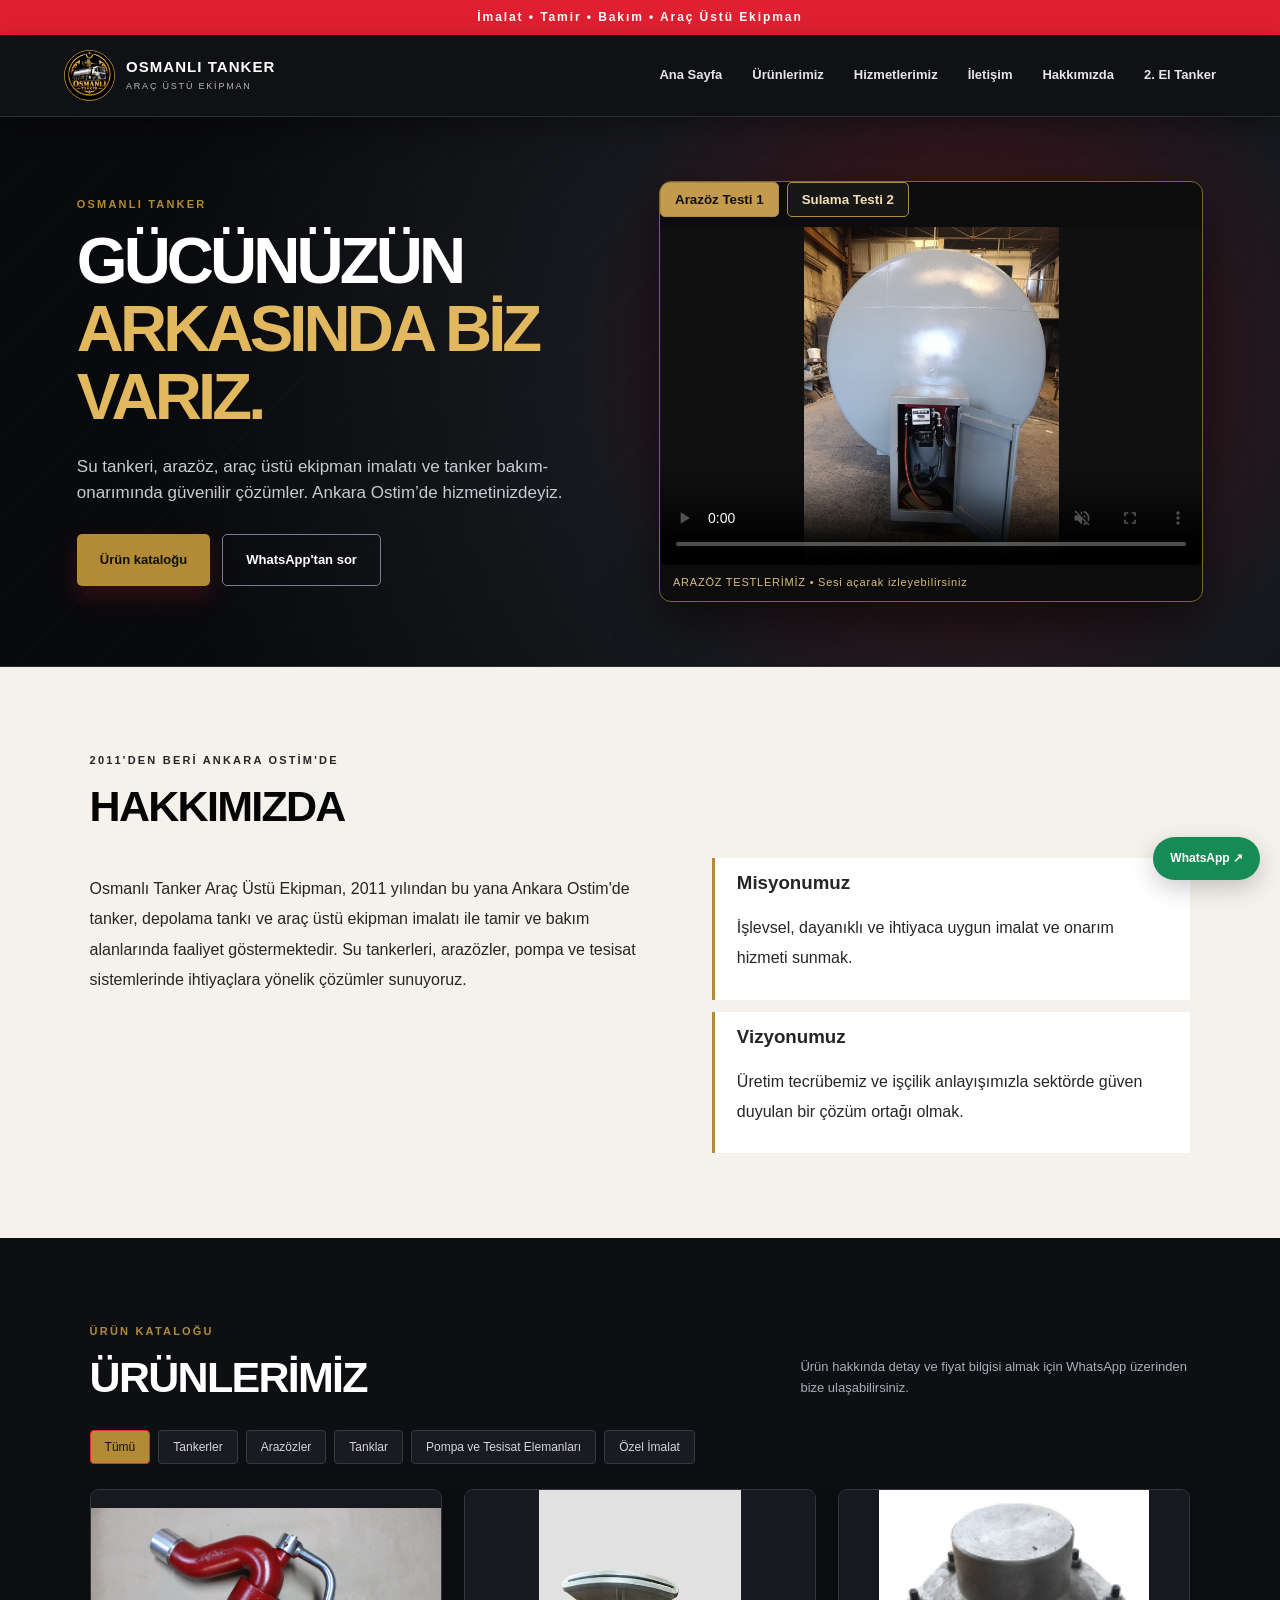
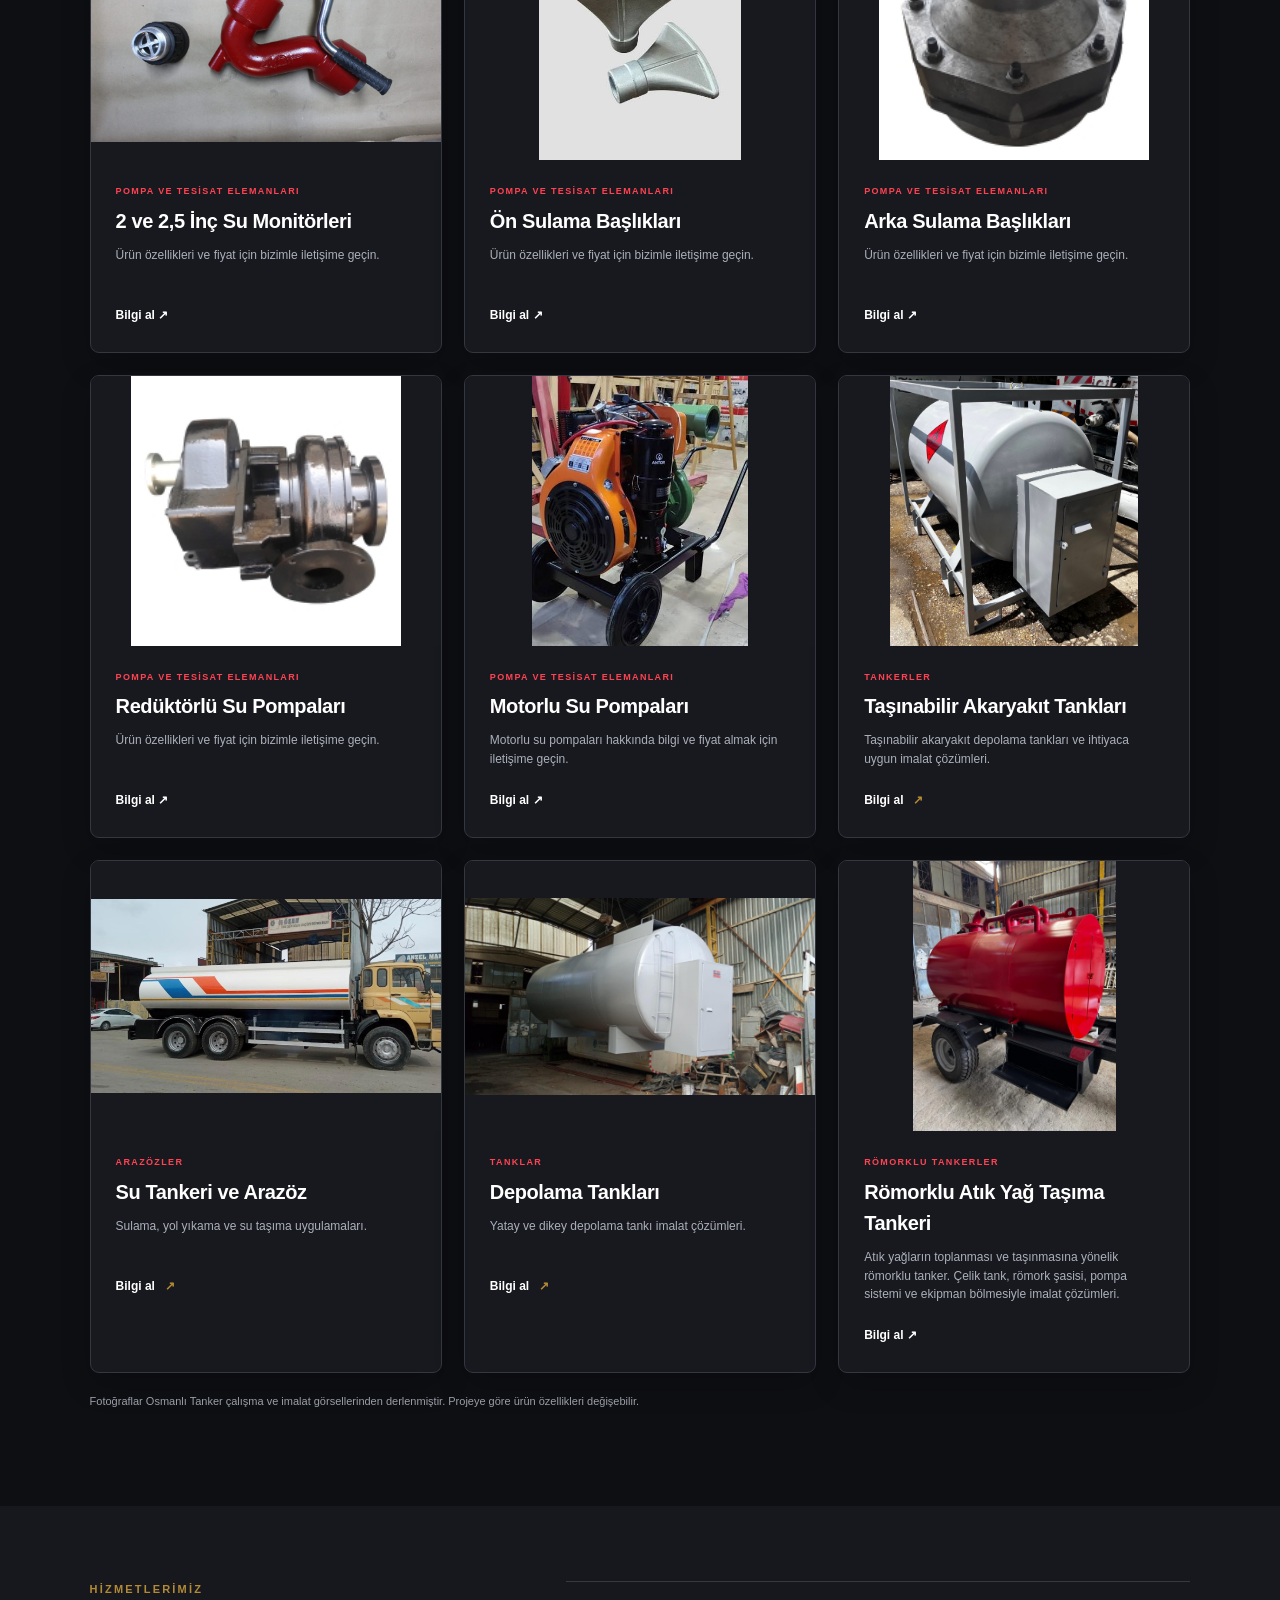
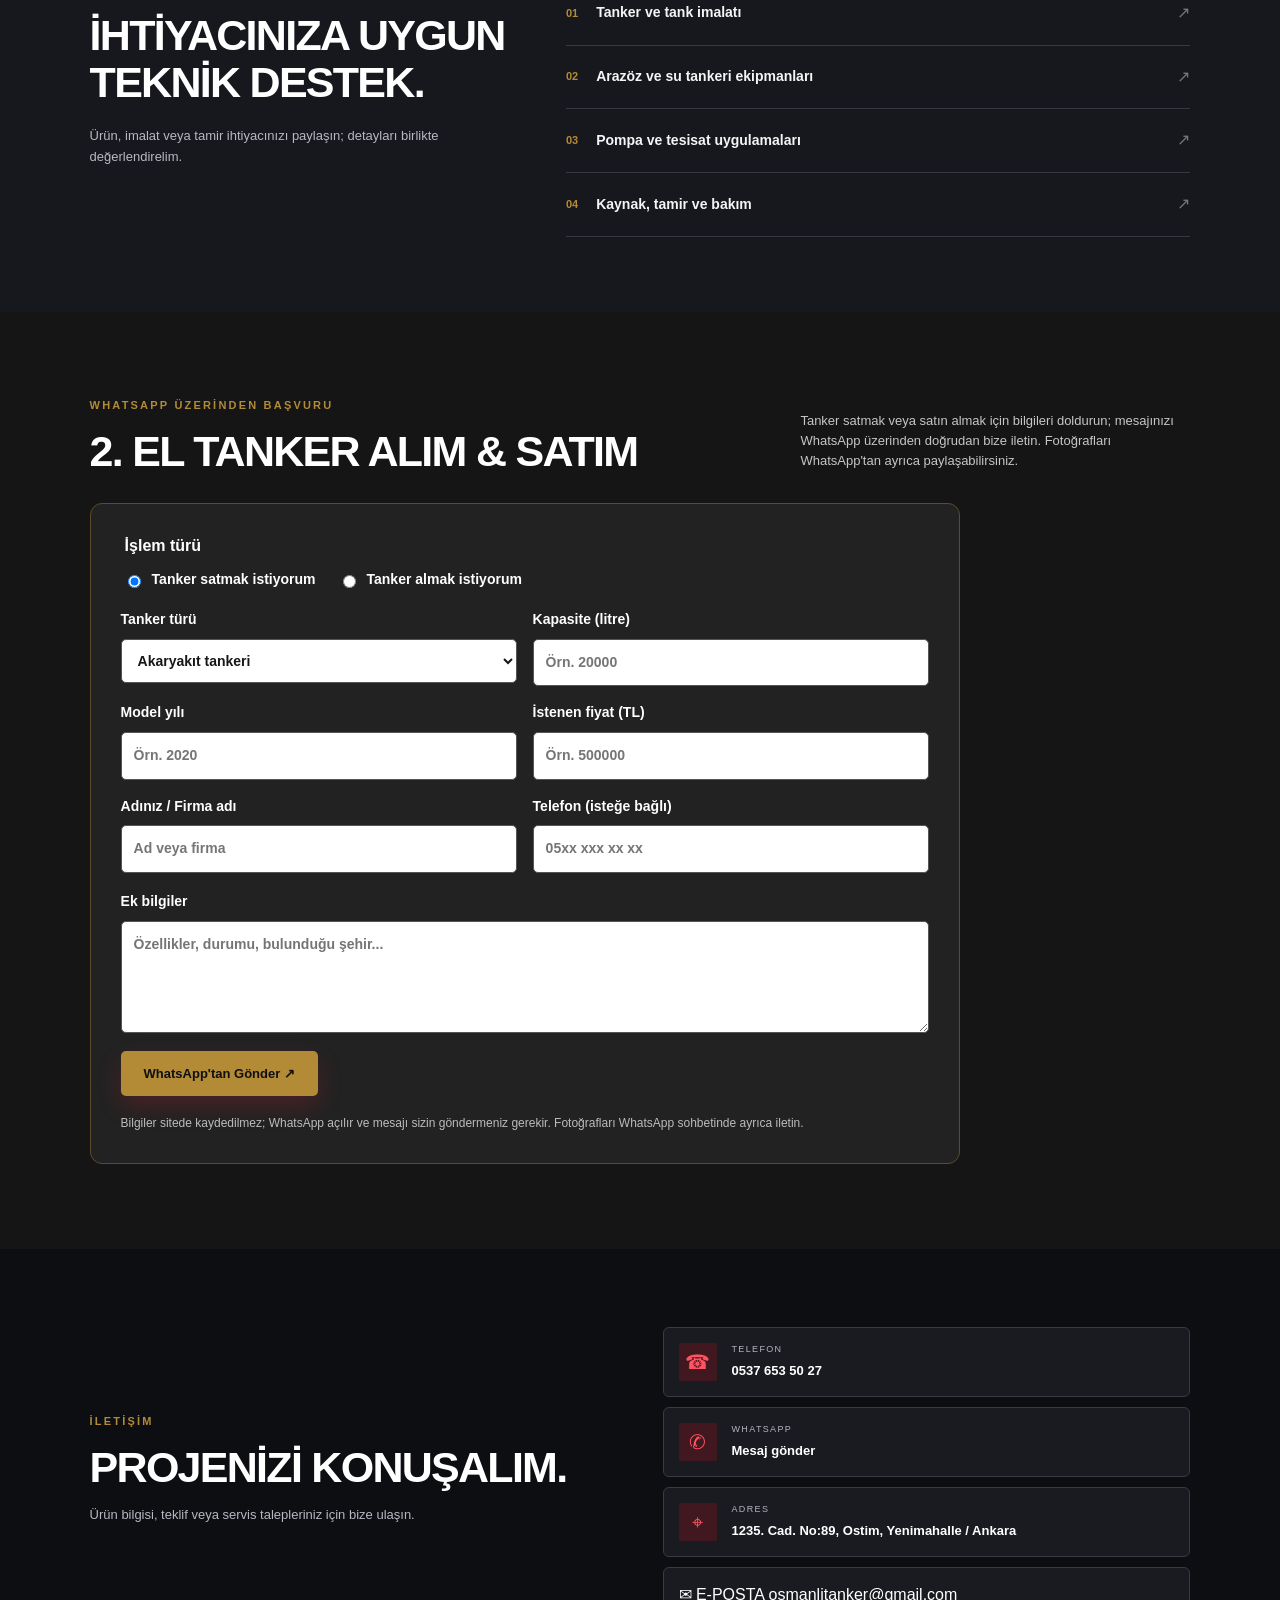
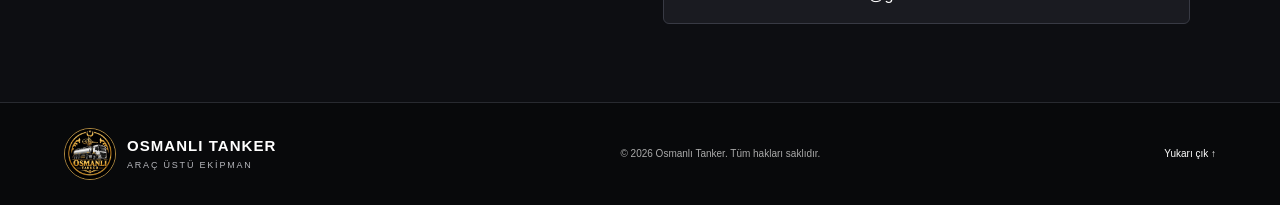
==== commit 7841c512: "Improve image decoding and defer inactive video loading" ====
--- a/index.html
+++ b/index.html
@@ -14,7 +14,7 @@
 <div class="topline">İmalat • Tamir • Bakım • Araç Üstü Ekipman</div>
 <header class="header">
 <a aria-label="Osmanlı Tanker ana sayfa" class="brand" href="#anasayfa">
-<img alt="Osmanlı Tanker logosu" class="brand-logo" src="osmanli-tanker-logo.jpg"/><span class="brand-wordmark"><strong>OSMANLI TANKER</strong><small>ARAÇ ÜSTÜ EKİPMAN</small></span>
+<img alt="Osmanlı Tanker logosu" class="brand-logo" src="osmanli-tanker-logo.jpg" decoding="async"/><span class="brand-wordmark"><strong>OSMANLI TANKER</strong><small>ARAÇ ÜSTÜ EKİPMAN</small></span>
 </a>
 <button aria-label="Menüyü aç/kapat" class="menu-toggle" id="menuToggle">☰</button>
 <nav id="nav">
@@ -38,7 +38,7 @@
 <div class="hero-video-container" aria-label="Osmanlı Tanker arazöz test videoları">
 <div class="video-tabs" role="group" aria-label="Video seçimi"><button type="button" class="video-tab active" data-video="1" aria-pressed="true">Arazöz Testi 1</button><button type="button" class="video-tab" data-video="2" aria-pressed="false">Sulama Testi 2</button></div>
 <video id="heroVideo1" class="hero-video" aria-label="Osmanlı Tanker arazöz tanıtım videosu" autoplay muted loop playsinline controls preload="metadata" poster="fotograflar/hero.jpg"><source src="baslik-videosu-genis.mp4" type="video/mp4">Tarayıcınız video oynatmayı desteklemiyor.</video>
-<video id="heroVideo2" class="hero-video" aria-label="Osmanlı Tanker sulama testi videosu" muted loop playsinline controls preload="metadata" hidden><source src="sulama-testi-2.mp4" type="video/mp4">Tarayıcınız video oynatmayı desteklemiyor.</video>
+<video id="heroVideo2" class="hero-video" aria-label="Osmanlı Tanker sulama testi videosu" muted loop playsinline controls preload="none" hidden><source src="sulama-testi-2.mp4" type="video/mp4">Tarayıcınız video oynatmayı desteklemiyor.</video>
 <p class="video-note">ARAZÖZ TESTLERİMİZ • Sesi açarak izleyebilirsiniz</p></div>
 </section>
 <section class="section about-section" id="hakkimizda"><div class="section-heading"><div><p class="eyebrow">2011'DEN BERİ ANKARA OSTİM'DE</p><h2>Hakkımızda</h2></div></div><div class="about-grid"><div><p>Osmanlı Tanker Araç Üstü Ekipman, 2011 yılından bu yana Ankara Ostim'de tanker, depolama tankı ve araç üstü ekipman imalatı ile tamir ve bakım alanlarında faaliyet göstermektedir. Su tankerleri, arazözler, pompa ve tesisat sistemlerinde ihtiyaçlara yönelik çözümler sunuyoruz.</p></div><div class="about-values"><div><h3>Misyonumuz</h3><p>İşlevsel, dayanıklı ve ihtiyaca uygun imalat ve onarım hizmeti sunmak.</p></div><div><h3>Vizyonumuz</h3><p>Üretim tecrübemiz ve işçilik anlayışımızla sektörde güven duyulan bir çözüm ortağı olmak.</p></div></div></div></section><section class="section" id="urunler">
@@ -47,20 +47,20 @@
 <p>Ürün hakkında detay ve fiyat bilgisi almak için WhatsApp üzerinden bize ulaşabilirsiniz.</p>
 </div>
 <div aria-label="Ürün kategorileri" class="filters" id="filters"><button class="filter active" data-filter="Tümü">Tümü</button><button class="filter" data-filter="Tankerler">Tankerler</button><button class="filter" data-filter="Arazözler">Arazözler</button><button class="filter" data-filter="Tanklar">Tanklar</button><button class="filter" data-filter="Pompa ve Tesisat Elemanları">Pompa ve Tesisat Elemanları</button><button class="filter" data-filter="Özel İmalat">Özel İmalat</button></div>
-<div class="product-grid" id="productGrid"><article class="product-card" data-category="Pompa ve Tesisat Elemanları"><div class="product-art image-rotator"><img alt="2 ve 2,5 İnç Su Monitörleri – görsel 1" class="product-photo slide active" loading="lazy" src="fotograflar/urun-01.jpg"/><img alt="2 ve 2,5 İnç Su Monitörleri – görsel 2" class="product-photo slide" loading="lazy" src="fotograflar/urun-02.jpg"/><img alt="2 ve 2,5 İnç Su Monitörleri – görsel 3" class="product-photo slide" loading="lazy" src="fotograflar/urun-03.jpg"/></div><div class="product-info"><p class="category">POMPA VE TESİSAT ELEMANLARI</p><h3>2 ve 2,5 İnç Su Monitörleri</h3><p>Ürün özellikleri ve fiyat için bizimle iletişime geçin.</p><a class="text-link" href="https://wa.me/905376535027?text=Merhaba%2C%202%20ve%202%2C5%20%C4%B0n%C3%A7%20Su%20Monit%C3%B6rleri%20hakk%C4%B1nda%20bilgi%20almak%20istiyorum." rel="noopener" target="_blank">Bilgi al ↗</a></div></article><article class="product-card" data-category="Pompa ve Tesisat Elemanları"><div class="product-art image-rotator"><img alt="Ön Sulama Başlıkları – görsel 1" class="product-photo slide active" loading="lazy" src="fotograflar/urun-04.jpg"/><img alt="Ön Sulama Başlıkları – görsel 2" class="product-photo slide" loading="lazy" src="fotograflar/urun-05.jpg"/><img alt="Ön Sulama Başlıkları – görsel 3" class="product-photo slide" loading="lazy" src="fotograflar/urun-06.jpg"/></div><div class="product-info"><p class="category">POMPA VE TESİSAT ELEMANLARI</p><h3>Ön Sulama Başlıkları</h3><p>Ürün özellikleri ve fiyat için bizimle iletişime geçin.</p><a class="text-link" href="https://wa.me/905376535027?text=Merhaba%2C%20%C3%96n%20Sulama%20Ba%C5%9Fl%C4%B1klar%C4%B1%20hakk%C4%B1nda%20bilgi%20almak%20istiyorum." rel="noopener" target="_blank">Bilgi al ↗</a></div></article><article class="product-card" data-category="Pompa ve Tesisat Elemanları"><div class="product-art image-rotator"><img alt="Arka Sulama Başlıkları – görsel 1" class="product-photo slide active" loading="lazy" src="fotograflar/urun-07.jpg"/><img alt="Arka Sulama Başlıkları – görsel 2" class="product-photo slide" loading="lazy" src="fotograflar/urun-08.jpg"/><img alt="Arka Sulama Başlıkları – görsel 3" class="product-photo slide" loading="lazy" src="fotograflar/urun-09.jpg"/></div><div class="product-info"><p class="category">POMPA VE TESİSAT ELEMANLARI</p><h3>Arka Sulama Başlıkları</h3><p>Ürün özellikleri ve fiyat için bizimle iletişime geçin.</p><a class="text-link" href="https://wa.me/905376535027?text=Merhaba%2C%20Arka%20Sulama%20Ba%C5%9Fl%C4%B1klar%C4%B1%20hakk%C4%B1nda%20bilgi%20almak%20istiyorum." rel="noopener" target="_blank">Bilgi al ↗</a></div></article><article class="product-card" data-category="Pompa ve Tesisat Elemanları"><div class="product-art image-rotator"><img alt="Redüktörlü Su Pompaları – görsel 1" class="product-photo slide active" loading="lazy" src="fotograflar/urun-10.jpg"/><img alt="Redüktörlü Su Pompaları – görsel 2" class="product-photo slide" loading="lazy" src="fotograflar/urun-11.png"/><img alt="Redüktörlü Su Pompaları – görsel 3" class="product-photo slide" loading="lazy" src="fotograflar/urun-12.jpg"/><img alt="Redüktörlü Su Pompaları – görsel 4" class="product-photo slide" loading="lazy" src="fotograflar/urun-13.jpg"/></div><div class="product-info"><p class="category">POMPA VE TESİSAT ELEMANLARI</p><h3>Redüktörlü Su Pompaları</h3><p>Ürün özellikleri ve fiyat için bizimle iletişime geçin.</p><a class="text-link" href="https://wa.me/905376535027?text=Merhaba%2C%20Red%C3%BCkt%C3%B6rl%C3%BC%20Su%20Pompalar%C4%B1%20hakk%C4%B1nda%20bilgi%20almak%20istiyorum." rel="noopener" target="_blank">Bilgi al ↗</a></div></article><article class="product-card" data-category="Pompa ve Tesisat Elemanları"><div class="product-art image-rotator"><img alt="Motorlu Su Pompaları – görsel 1" class="product-photo slide active" loading="lazy" src="fotograflar/motorlu-pompa-1.jpg"/><img alt="Motorlu Su Pompaları – görsel 2" class="product-photo slide" loading="lazy" src="fotograflar/motorlu-pompa-2.jpg"/><img alt="Motorlu Su Pompaları – görsel 3" class="product-photo slide" loading="lazy" src="fotograflar/motorlu-pompa-3.jpg"/><img alt="Motorlu Su Pompaları – görsel 4" class="product-photo slide" loading="lazy" src="fotograflar/motorlu-pompa-4.jpg"/></div><div class="product-info"><p class="category">POMPA VE TESİSAT ELEMANLARI</p><h3>Motorlu Su Pompaları</h3><p>Motorlu su pompaları hakkında bilgi ve fiyat almak için iletişime geçin.</p><a class="text-link" href="https://wa.me/905376535027?text=Merhaba%2C%20Motorlu%20Su%20Pompalar%C4%B1%20hakk%C4%B1nda%20bilgi%20almak%20istiyorum." rel="noopener" target="_blank">Bilgi al ↗</a></div></article>
+<div class="product-grid" id="productGrid"><article class="product-card" data-category="Pompa ve Tesisat Elemanları"><div class="product-art image-rotator"><img alt="2 ve 2,5 İnç Su Monitörleri – görsel 1" class="product-photo slide active" loading="lazy" src="fotograflar/urun-01.jpg" decoding="async"/><img alt="2 ve 2,5 İnç Su Monitörleri – görsel 2" class="product-photo slide" loading="lazy" src="fotograflar/urun-02.jpg" decoding="async"/><img alt="2 ve 2,5 İnç Su Monitörleri – görsel 3" class="product-photo slide" loading="lazy" src="fotograflar/urun-03.jpg" decoding="async"/></div><div class="product-info"><p class="category">POMPA VE TESİSAT ELEMANLARI</p><h3>2 ve 2,5 İnç Su Monitörleri</h3><p>Ürün özellikleri ve fiyat için bizimle iletişime geçin.</p><a class="text-link" href="https://wa.me/905376535027?text=Merhaba%2C%202%20ve%202%2C5%20%C4%B0n%C3%A7%20Su%20Monit%C3%B6rleri%20hakk%C4%B1nda%20bilgi%20almak%20istiyorum." rel="noopener" target="_blank">Bilgi al ↗</a></div></article><article class="product-card" data-category="Pompa ve Tesisat Elemanları"><div class="product-art image-rotator"><img alt="Ön Sulama Başlıkları – görsel 1" class="product-photo slide active" loading="lazy" src="fotograflar/urun-04.jpg" decoding="async"/><img alt="Ön Sulama Başlıkları – görsel 2" class="product-photo slide" loading="lazy" src="fotograflar/urun-05.jpg" decoding="async"/><img alt="Ön Sulama Başlıkları – görsel 3" class="product-photo slide" loading="lazy" src="fotograflar/urun-06.jpg" decoding="async"/></div><div class="product-info"><p class="category">POMPA VE TESİSAT ELEMANLARI</p><h3>Ön Sulama Başlıkları</h3><p>Ürün özellikleri ve fiyat için bizimle iletişime geçin.</p><a class="text-link" href="https://wa.me/905376535027?text=Merhaba%2C%20%C3%96n%20Sulama%20Ba%C5%9Fl%C4%B1klar%C4%B1%20hakk%C4%B1nda%20bilgi%20almak%20istiyorum." rel="noopener" target="_blank">Bilgi al ↗</a></div></article><article class="product-card" data-category="Pompa ve Tesisat Elemanları"><div class="product-art image-rotator"><img alt="Arka Sulama Başlıkları – görsel 1" class="product-photo slide active" loading="lazy" src="fotograflar/urun-07.jpg" decoding="async"/><img alt="Arka Sulama Başlıkları – görsel 2" class="product-photo slide" loading="lazy" src="fotograflar/urun-08.jpg" decoding="async"/><img alt="Arka Sulama Başlıkları – görsel 3" class="product-photo slide" loading="lazy" src="fotograflar/urun-09.jpg" decoding="async"/></div><div class="product-info"><p class="category">POMPA VE TESİSAT ELEMANLARI</p><h3>Arka Sulama Başlıkları</h3><p>Ürün özellikleri ve fiyat için bizimle iletişime geçin.</p><a class="text-link" href="https://wa.me/905376535027?text=Merhaba%2C%20Arka%20Sulama%20Ba%C5%9Fl%C4%B1klar%C4%B1%20hakk%C4%B1nda%20bilgi%20almak%20istiyorum." rel="noopener" target="_blank">Bilgi al ↗</a></div></article><article class="product-card" data-category="Pompa ve Tesisat Elemanları"><div class="product-art image-rotator"><img alt="Redüktörlü Su Pompaları – görsel 1" class="product-photo slide active" loading="lazy" src="fotograflar/urun-10.jpg" decoding="async"/><img alt="Redüktörlü Su Pompaları – görsel 2" class="product-photo slide" loading="lazy" src="fotograflar/urun-11.png" decoding="async"/><img alt="Redüktörlü Su Pompaları – görsel 3" class="product-photo slide" loading="lazy" src="fotograflar/urun-12.jpg" decoding="async"/><img alt="Redüktörlü Su Pompaları – görsel 4" class="product-photo slide" loading="lazy" src="fotograflar/urun-13.jpg" decoding="async"/></div><div class="product-info"><p class="category">POMPA VE TESİSAT ELEMANLARI</p><h3>Redüktörlü Su Pompaları</h3><p>Ürün özellikleri ve fiyat için bizimle iletişime geçin.</p><a class="text-link" href="https://wa.me/905376535027?text=Merhaba%2C%20Red%C3%BCkt%C3%B6rl%C3%BC%20Su%20Pompalar%C4%B1%20hakk%C4%B1nda%20bilgi%20almak%20istiyorum." rel="noopener" target="_blank">Bilgi al ↗</a></div></article><article class="product-card" data-category="Pompa ve Tesisat Elemanları"><div class="product-art image-rotator"><img alt="Motorlu Su Pompaları – görsel 1" class="product-photo slide active" loading="lazy" src="fotograflar/motorlu-pompa-1.jpg" decoding="async"/><img alt="Motorlu Su Pompaları – görsel 2" class="product-photo slide" loading="lazy" src="fotograflar/motorlu-pompa-2.jpg" decoding="async"/><img alt="Motorlu Su Pompaları – görsel 3" class="product-photo slide" loading="lazy" src="fotograflar/motorlu-pompa-3.jpg" decoding="async"/><img alt="Motorlu Su Pompaları – görsel 4" class="product-photo slide" loading="lazy" src="fotograflar/motorlu-pompa-4.jpg" decoding="async"/></div><div class="product-info"><p class="category">POMPA VE TESİSAT ELEMANLARI</p><h3>Motorlu Su Pompaları</h3><p>Motorlu su pompaları hakkında bilgi ve fiyat almak için iletişime geçin.</p><a class="text-link" href="https://wa.me/905376535027?text=Merhaba%2C%20Motorlu%20Su%20Pompalar%C4%B1%20hakk%C4%B1nda%20bilgi%20almak%20istiyorum." rel="noopener" target="_blank">Bilgi al ↗</a></div></article>
 <article class="product-card" data-category="Tankerler">
-<div class="product-art art-tanker image-rotator"><img alt="Taşınabilir akaryakıt tankı 1" class="product-photo slide active" loading="lazy" src="fotograflar/tasinabilir-akaryakit-1.jpg"/><img alt="Taşınabilir akaryakıt tankı 2" class="product-photo slide" loading="lazy" src="fotograflar/tasinabilir-akaryakit-2.jpg"/><img alt="Taşınabilir akaryakıt tankı 3" class="product-photo slide" loading="lazy" src="fotograflar/tasinabilir-akaryakit-3.jpg"/></div>
+<div class="product-art art-tanker image-rotator"><img alt="Taşınabilir akaryakıt tankı 1" class="product-photo slide active" loading="lazy" src="fotograflar/tasinabilir-akaryakit-1.jpg" decoding="async"/><img alt="Taşınabilir akaryakıt tankı 2" class="product-photo slide" loading="lazy" src="fotograflar/tasinabilir-akaryakit-2.jpg" decoding="async"/><img alt="Taşınabilir akaryakıt tankı 3" class="product-photo slide" loading="lazy" src="fotograflar/tasinabilir-akaryakit-3.jpg" decoding="async"/></div>
 <div class="product-info"><p class="category">TANKERLER</p><h3>Taşınabilir Akaryakıt Tankları</h3><p>Taşınabilir akaryakıt depolama tankları ve ihtiyaca uygun imalat çözümleri.</p><a class="text-link" href="https://wa.me/905376535027?text=Ta%C5%9F%C4%B1nabilir%20akaryak%C4%B1t%20tanklar%C4%B1%20hakk%C4%B1nda%20bilgi%20almak%20istiyorum." rel="noopener" target="_blank">Bilgi al <span>↗</span></a></div>
 </article>
 <article class="product-card" data-category="Arazözler">
-<div class="product-art art-water image-rotator"><img alt="Su Tankeri ve Arazöz" class="product-photo slide active" loading="lazy" src="fotograflar/su-tankeri.jpg"/><img alt="Su Tankeri ve Arazöz" class="product-photo slide" loading="lazy" src="fotograflar/saha-araci.jpg"/></div>
+<div class="product-art art-water image-rotator"><img alt="Su Tankeri ve Arazöz" class="product-photo slide active" loading="lazy" src="fotograflar/su-tankeri.jpg" decoding="async"/><img alt="Su Tankeri ve Arazöz" class="product-photo slide" loading="lazy" src="fotograflar/saha-araci.jpg" decoding="async"/></div>
 <div class="product-info"><p class="category">ARAZÖZLER</p><h3>Su Tankeri ve Arazöz</h3><p>Sulama, yol yıkama ve su taşıma uygulamaları.</p><a class="text-link" href="https://wa.me/905376535027?text=Su%20tankeri%20ve%20araz%C3%B6z%20hakk%C4%B1nda%20bilgi%20almak%20istiyorum." rel="noopener" target="_blank">Bilgi al <span>↗</span></a></div>
 </article>
 <article class="product-card" data-category="Tanklar">
-<div class="product-art art-storage image-rotator"><img alt="Depolama tankı imalatı — görünüm 1" class="product-photo slide active" loading="lazy" src="fotograflar/depolama-tanki.jpg"/><img alt="Depolama tankı imalatı — görünüm 2" class="product-photo slide" loading="lazy" src="fotograflar/depolama-yeni.jpg"/><img alt="Depolama tankı imalatı — görünüm 3" class="product-photo slide" loading="lazy" src="fotograflar/depolama-ek-1.jpg"/><img alt="Depolama tankı imalatı — görünüm 4" class="product-photo slide" loading="lazy" src="fotograflar/depolama-ek-2.jpg"/><img alt="Depolama tankı imalatı — görünüm 5" class="product-photo slide" loading="lazy" src="fotograflar/depolama-ek-3.jpg"/></div>
+<div class="product-art art-storage image-rotator"><img alt="Depolama tankı imalatı — görünüm 1" class="product-photo slide active" loading="lazy" src="fotograflar/depolama-tanki.jpg" decoding="async"/><img alt="Depolama tankı imalatı — görünüm 2" class="product-photo slide" loading="lazy" src="fotograflar/depolama-yeni.jpg" decoding="async"/><img alt="Depolama tankı imalatı — görünüm 3" class="product-photo slide" loading="lazy" src="fotograflar/depolama-ek-1.jpg" decoding="async"/><img alt="Depolama tankı imalatı — görünüm 4" class="product-photo slide" loading="lazy" src="fotograflar/depolama-ek-2.jpg" decoding="async"/><img alt="Depolama tankı imalatı — görünüm 5" class="product-photo slide" loading="lazy" src="fotograflar/depolama-ek-3.jpg" decoding="async"/></div>
 <div class="product-info"><p class="category">TANKLAR</p><h3>Depolama Tankları</h3><p>Yatay ve dikey depolama tankı imalat çözümleri.</p><a class="text-link" href="https://wa.me/905376535027?text=Depolama%20tanklar%C4%B1%20hakk%C4%B1nda%20bilgi%20almak%20istiyorum." rel="noopener" target="_blank">Bilgi al <span>↗</span></a></div>
 </article>
-<article class="product-card" data-category="Tankerler"><div class="product-art image-rotator"><img alt="Römorklu atık yağ taşıma tankeri - görünüm 1" class="product-photo slide active" loading="lazy" src="fotograflar/romorklu-atik-yag-1.jpg"/><img alt="Römorklu atık yağ taşıma tankeri - görünüm 2" class="product-photo slide" loading="lazy" src="fotograflar/romorklu-atik-yag-2.jpg"/><img alt="Römorklu atık yağ taşıma tankeri - görünüm 3" class="product-photo slide" loading="lazy" src="fotograflar/romorklu-atik-yag-3.jpg"/><img alt="Römorklu atık yağ taşıma tankeri - görünüm 4" class="product-photo slide" loading="lazy" src="fotograflar/romorklu-atik-yag-4.jpg"/></div><div class="product-info"><p class="category">RÖMORKLU TANKERLER</p><h3>Römorklu Atık Yağ Taşıma Tankeri</h3><p>Atık yağların toplanması ve taşınmasına yönelik römorklu tanker. Çelik tank, römork şasisi, pompa sistemi ve ekipman bölmesiyle imalat çözümleri.</p><a class="text-link" href="https://wa.me/905376535027?text=R%C3%B6morklu%20at%C4%B1k%20ya%C4%9F%20ta%C5%9F%C4%B1ma%20tankeri%20hakk%C4%B1nda%20bilgi%20istiyorum." rel="noopener" target="_blank">Bilgi al ↗</a></div></article></div>
+<article class="product-card" data-category="Tankerler"><div class="product-art image-rotator"><img alt="Römorklu atık yağ taşıma tankeri - görünüm 1" class="product-photo slide active" loading="lazy" src="fotograflar/romorklu-atik-yag-1.jpg" decoding="async"/><img alt="Römorklu atık yağ taşıma tankeri - görünüm 2" class="product-photo slide" loading="lazy" src="fotograflar/romorklu-atik-yag-2.jpg" decoding="async"/><img alt="Römorklu atık yağ taşıma tankeri - görünüm 3" class="product-photo slide" loading="lazy" src="fotograflar/romorklu-atik-yag-3.jpg" decoding="async"/><img alt="Römorklu atık yağ taşıma tankeri - görünüm 4" class="product-photo slide" loading="lazy" src="fotograflar/romorklu-atik-yag-4.jpg" decoding="async"/></div><div class="product-info"><p class="category">RÖMORKLU TANKERLER</p><h3>Römorklu Atık Yağ Taşıma Tankeri</h3><p>Atık yağların toplanması ve taşınmasına yönelik römorklu tanker. Çelik tank, römork şasisi, pompa sistemi ve ekipman bölmesiyle imalat çözümleri.</p><a class="text-link" href="https://wa.me/905376535027?text=R%C3%B6morklu%20at%C4%B1k%20ya%C4%9F%20ta%C5%9F%C4%B1ma%20tankeri%20hakk%C4%B1nda%20bilgi%20istiyorum." rel="noopener" target="_blank">Bilgi al ↗</a></div></article></div>
 <p class="note">Fotoğraflar Osmanlı Tanker çalışma ve imalat görsellerinden derlenmiştir. Projeye göre ürün özellikleri değişebilir.</p>
 </section>
 <section class="services" id="hizmetler">
@@ -81,7 +81,7 @@
 <a class="contact-card" href="mailto:osmanlitanker@gmail.com">✉  E-POSTA  osmanlitanker@gmail.com</a></div>
 </section>
 </main>
-<footer class="footer"><a class="brand footer-brand" href="#anasayfa"><img alt="Osmanlı Tanker logosu" class="brand-logo" src="osmanli-tanker-logo.jpg"/><span class="brand-wordmark"><strong>OSMANLI TANKER</strong><small>ARAÇ ÜSTÜ EKİPMAN</small></span></a><span>© <span id="year"></span> Osmanlı Tanker. Tüm hakları saklıdır.</span><a href="#anasayfa">Yukarı çık ↑</a></footer>
+<footer class="footer"><a class="brand footer-brand" href="#anasayfa"><img alt="Osmanlı Tanker logosu" class="brand-logo" src="osmanli-tanker-logo.jpg" decoding="async"/><span class="brand-wordmark"><strong>OSMANLI TANKER</strong><small>ARAÇ ÜSTÜ EKİPMAN</small></span></a><span>© <span id="year"></span> Osmanlı Tanker. Tüm hakları saklıdır.</span><a href="#anasayfa">Yukarı çık ↑</a></footer>
 <a aria-label="WhatsApp ile iletişime geç" class="floating-whatsapp" href="https://wa.me/905376535027?text=Merhaba%2C%20bilgi%20almak%20istiyorum." rel="noopener" target="_blank">WhatsApp ↗</a>
 <script src="script.js"></script>
 <script src="taslak-ek.js"></script></body>
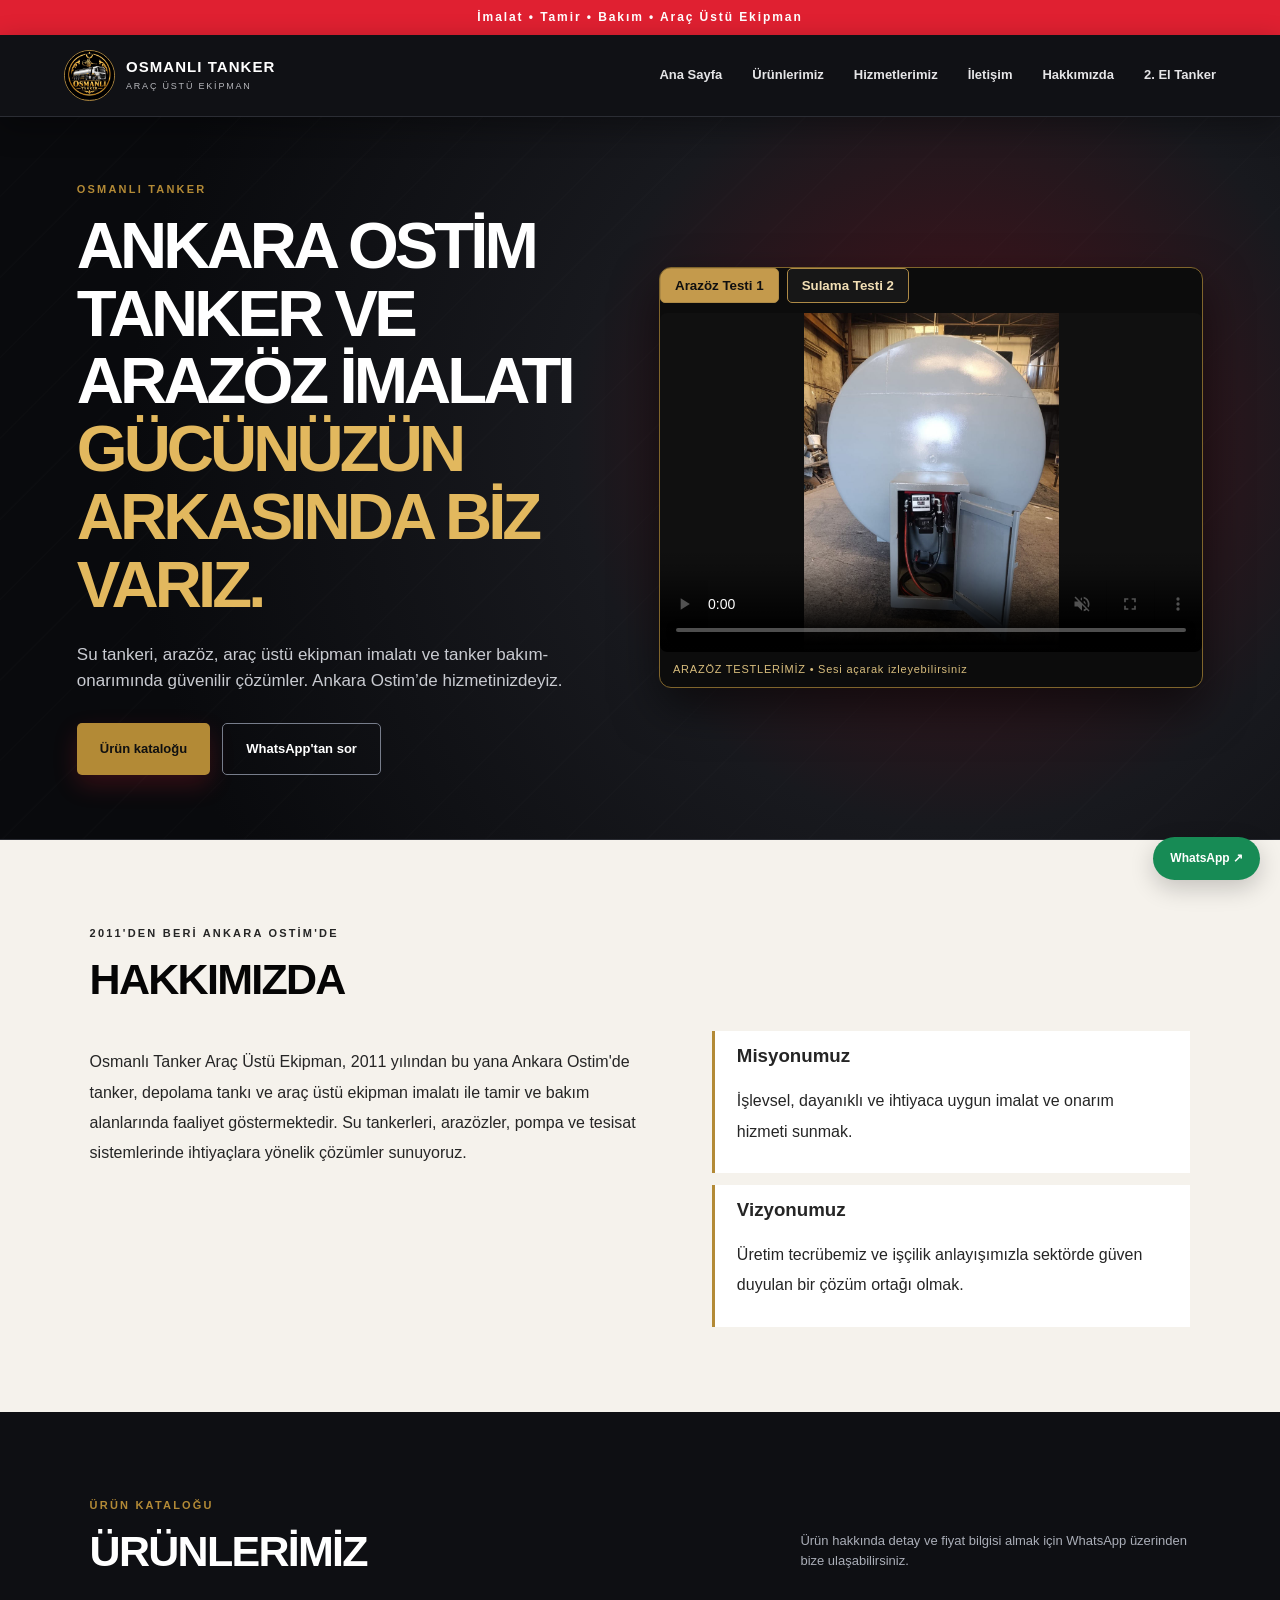
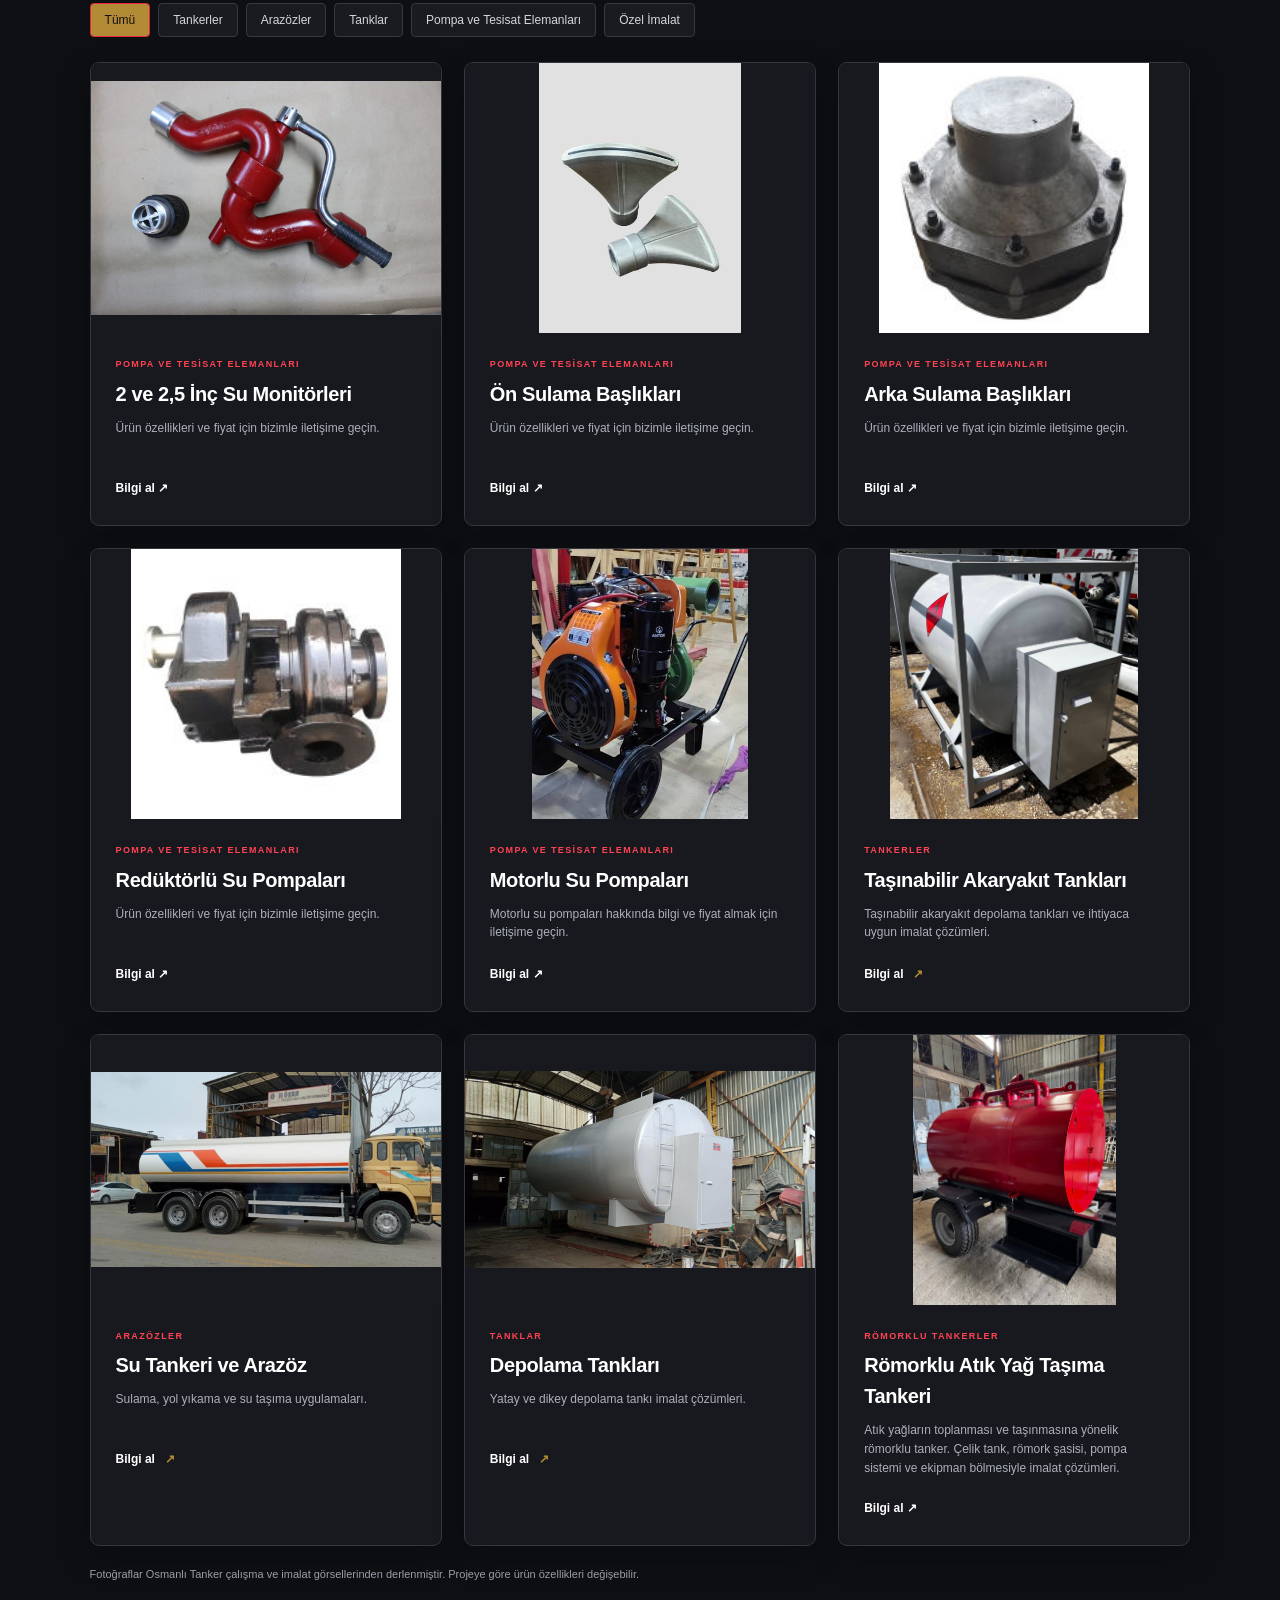
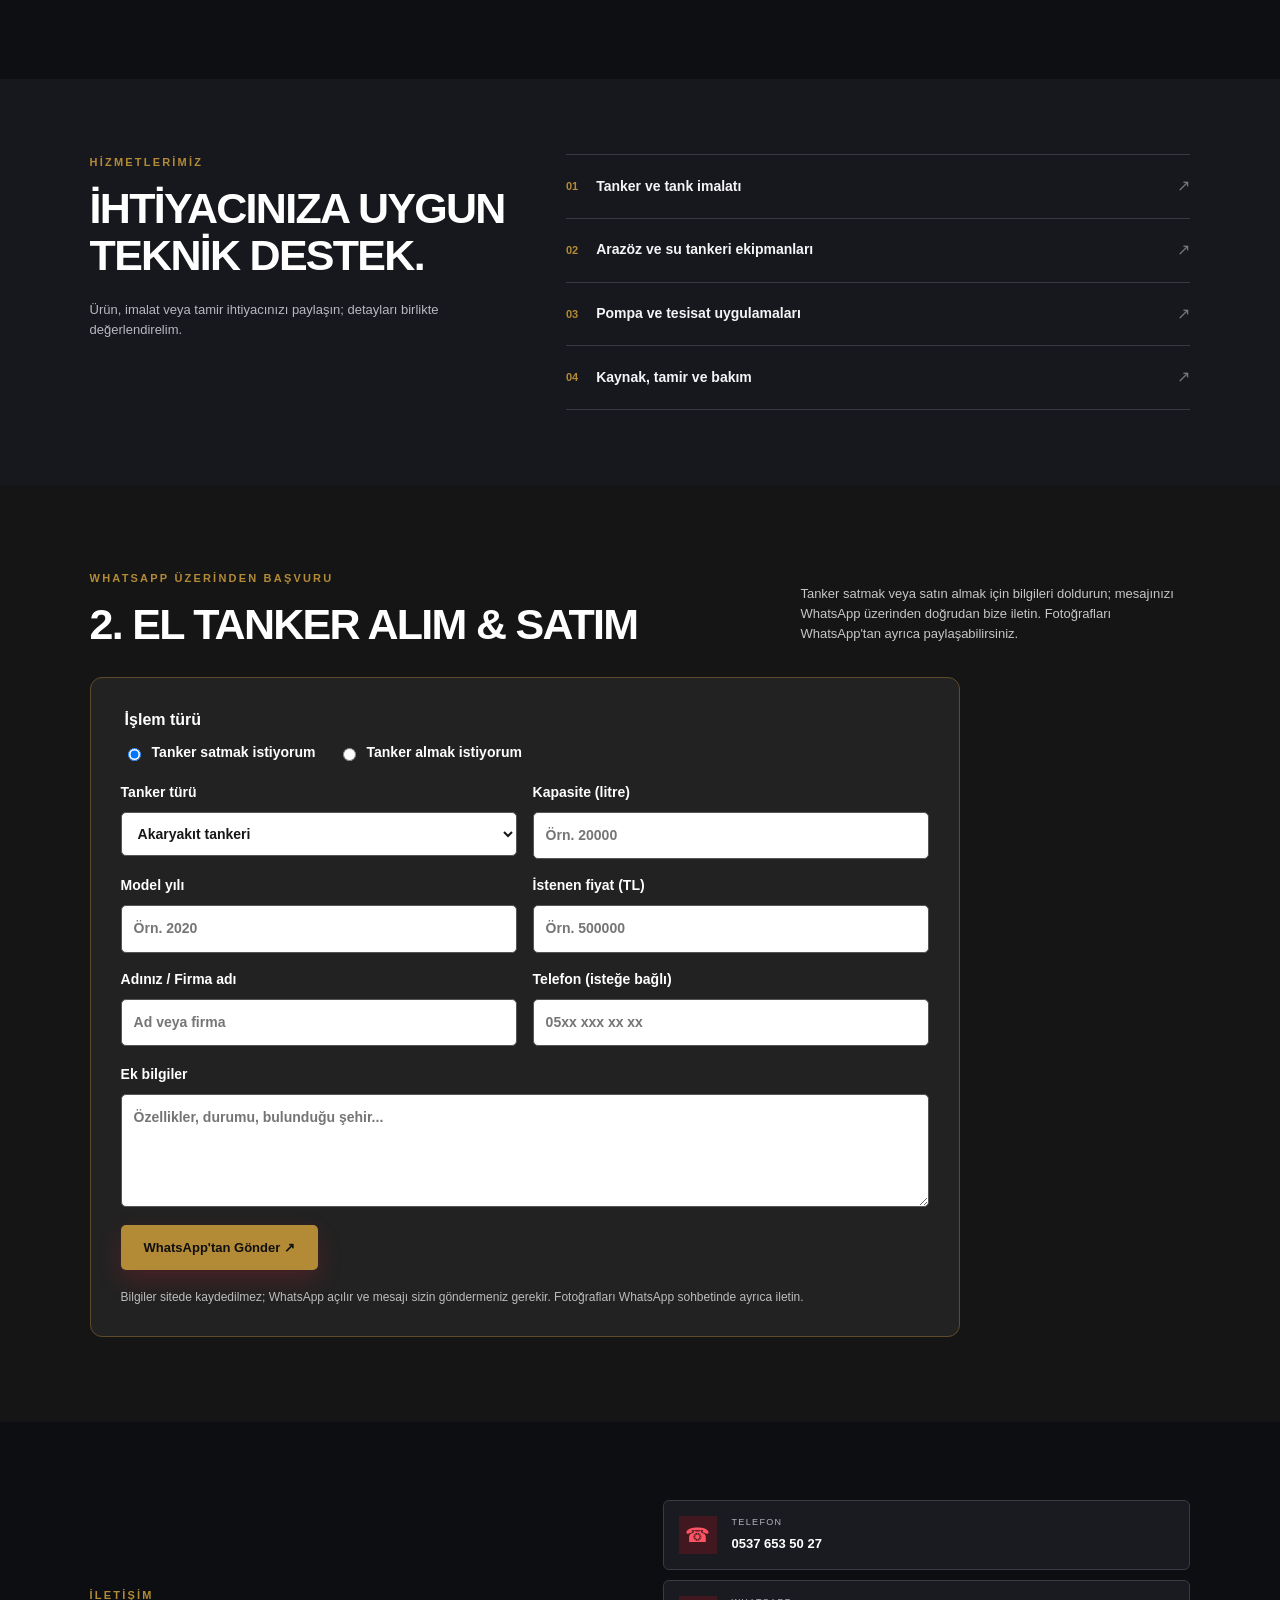
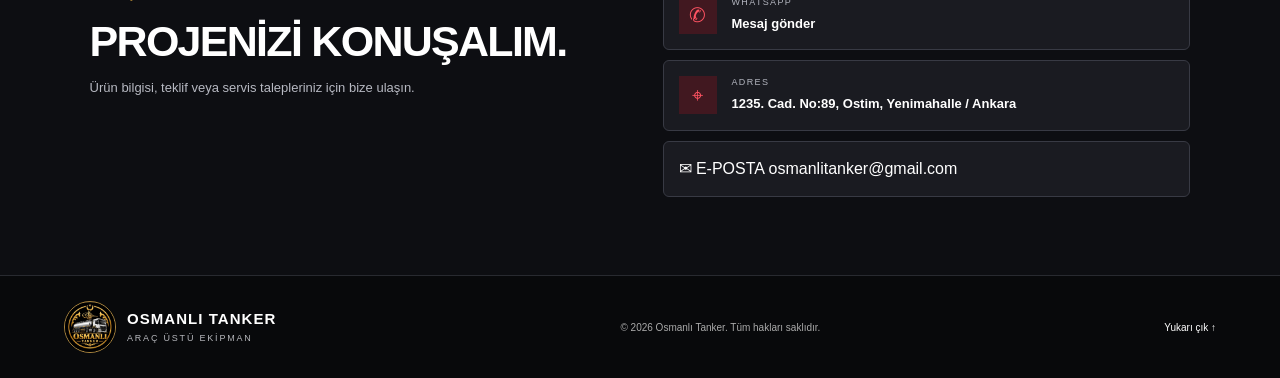
==== commit e17761ef: "Improve Ankara tanker SEO title, description and main heading" ====
--- a/index.html
+++ b/index.html
@@ -4,9 +4,10 @@
 <head>
 <meta charset="utf-8"/>
 <meta content="width=device-width, initial-scale=1" name="viewport"/>
-<meta content="Osmanlı Tanker Araç Üstü Ekipman. Su tankerleri, arazözler, tank imalatı, tanker tamiri ve pompa tesisatı." name="description"/>
+<meta content="Ankara Ostim’de Osmanlı Tanker: su tankeri ve arazöz imalatı, tanker tamiri, depolama tankları, su pompaları ve araç üstü ekipman çözümleri." name="description"/>
 <meta content="#0b0c0f" name="theme-color"/>
-<title>Osmanlı Tanker | Araç Üstü Ekipman</title>
+<title>Ankara Tanker ve Arazöz İmalatı | Osmanlı Tanker Ostim</title>
+<link rel="canonical" href="https://www.osmanlitanker.net/"/>
 <link href="style.css" rel="stylesheet"/>
 <link href="dark.css" rel="stylesheet"/>
 <link href="taslak-ek.css" rel="stylesheet"/></head>
@@ -28,7 +29,7 @@
 <section class="hero" id="anasayfa">
 <div class="hero-copy">
 <p class="eyebrow">OSMANLI TANKER</p>
-<h1>GÜCÜNÜZÜN<br/><span>ARKASINDA BİZ VARIZ.</span></h1>
+<h1>Ankara Ostim Tanker ve Arazöz İmalatı<br/><span>GÜCÜNÜZÜN ARKASINDA BİZ VARIZ.</span></h1>
 <p class="hero-text">Su tankeri, arazöz, araç üstü ekipman imalatı ve tanker bakım-onarımında güvenilir çözümler. Ankara Ostim’de hizmetinizdeyiz.</p>
 <div class="hero-actions">
 <a class="button button-red" href="#urunler">Ürün kataloğu</a>
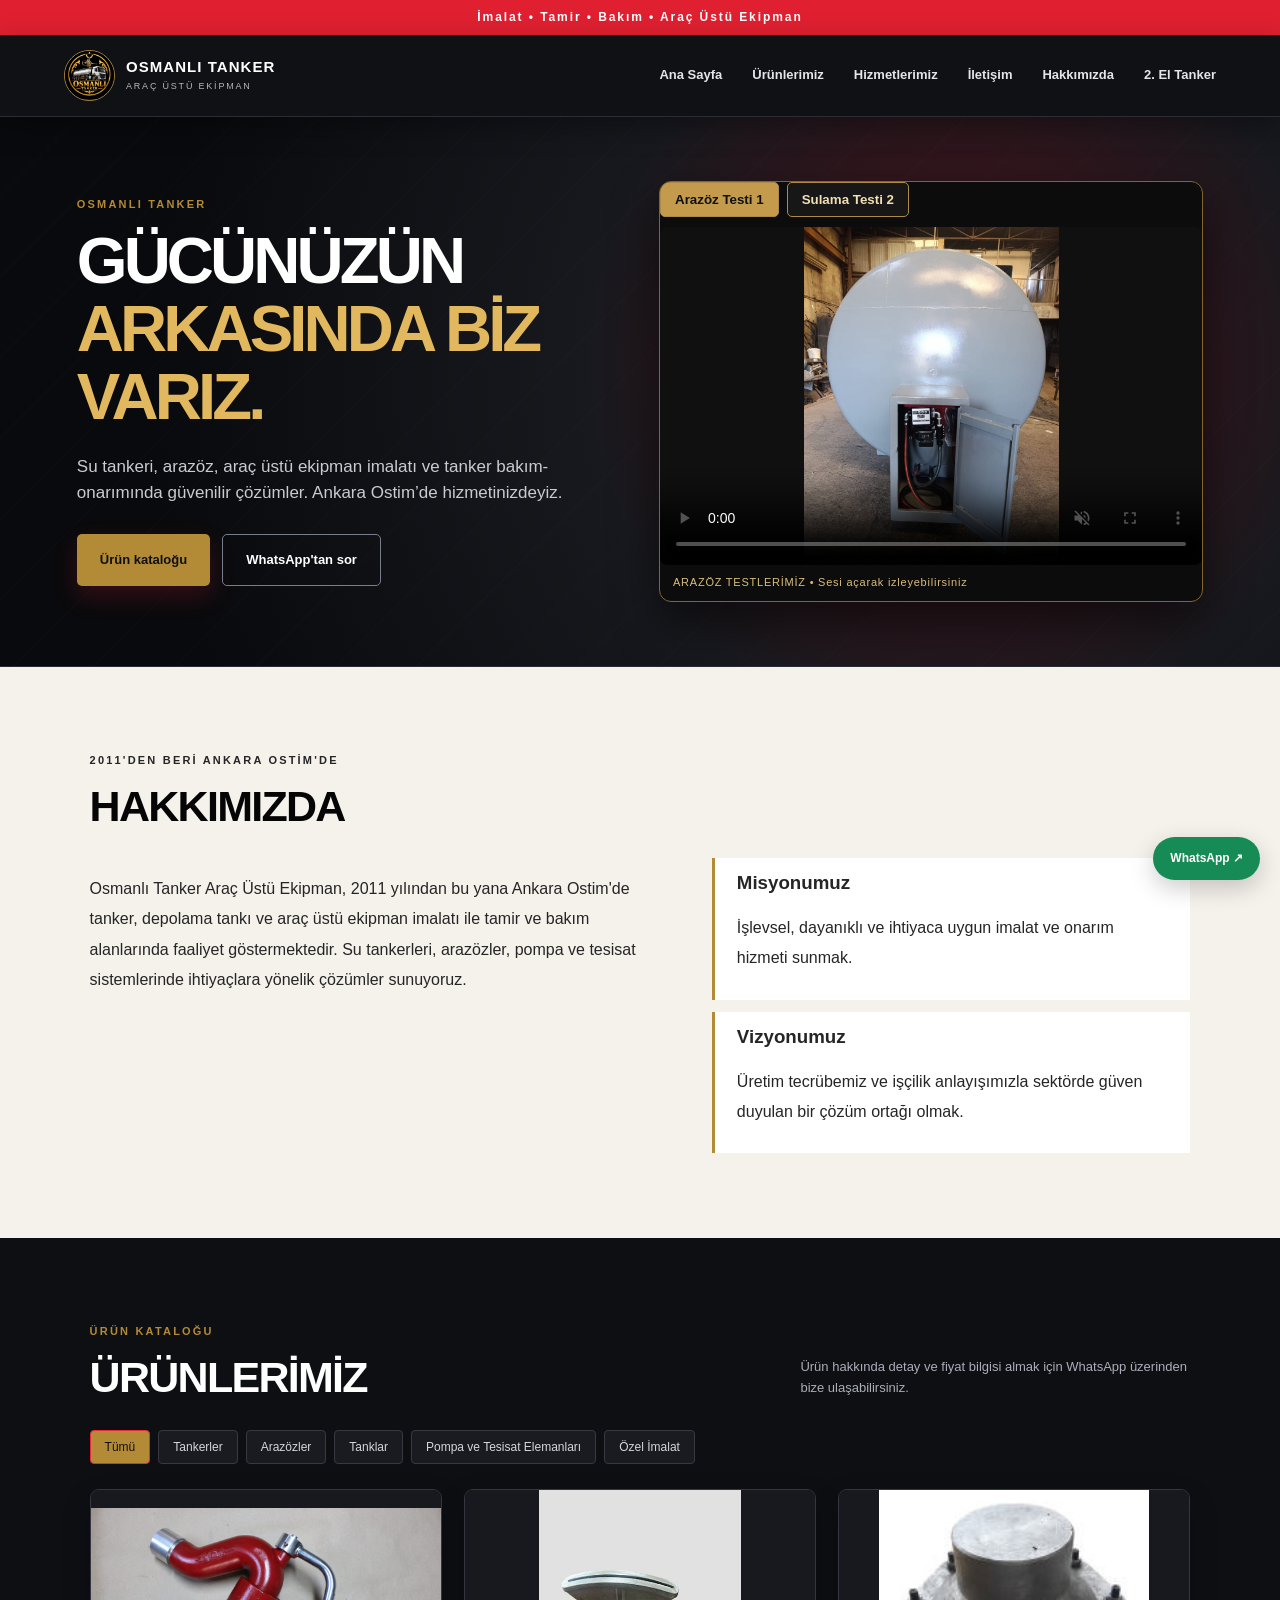
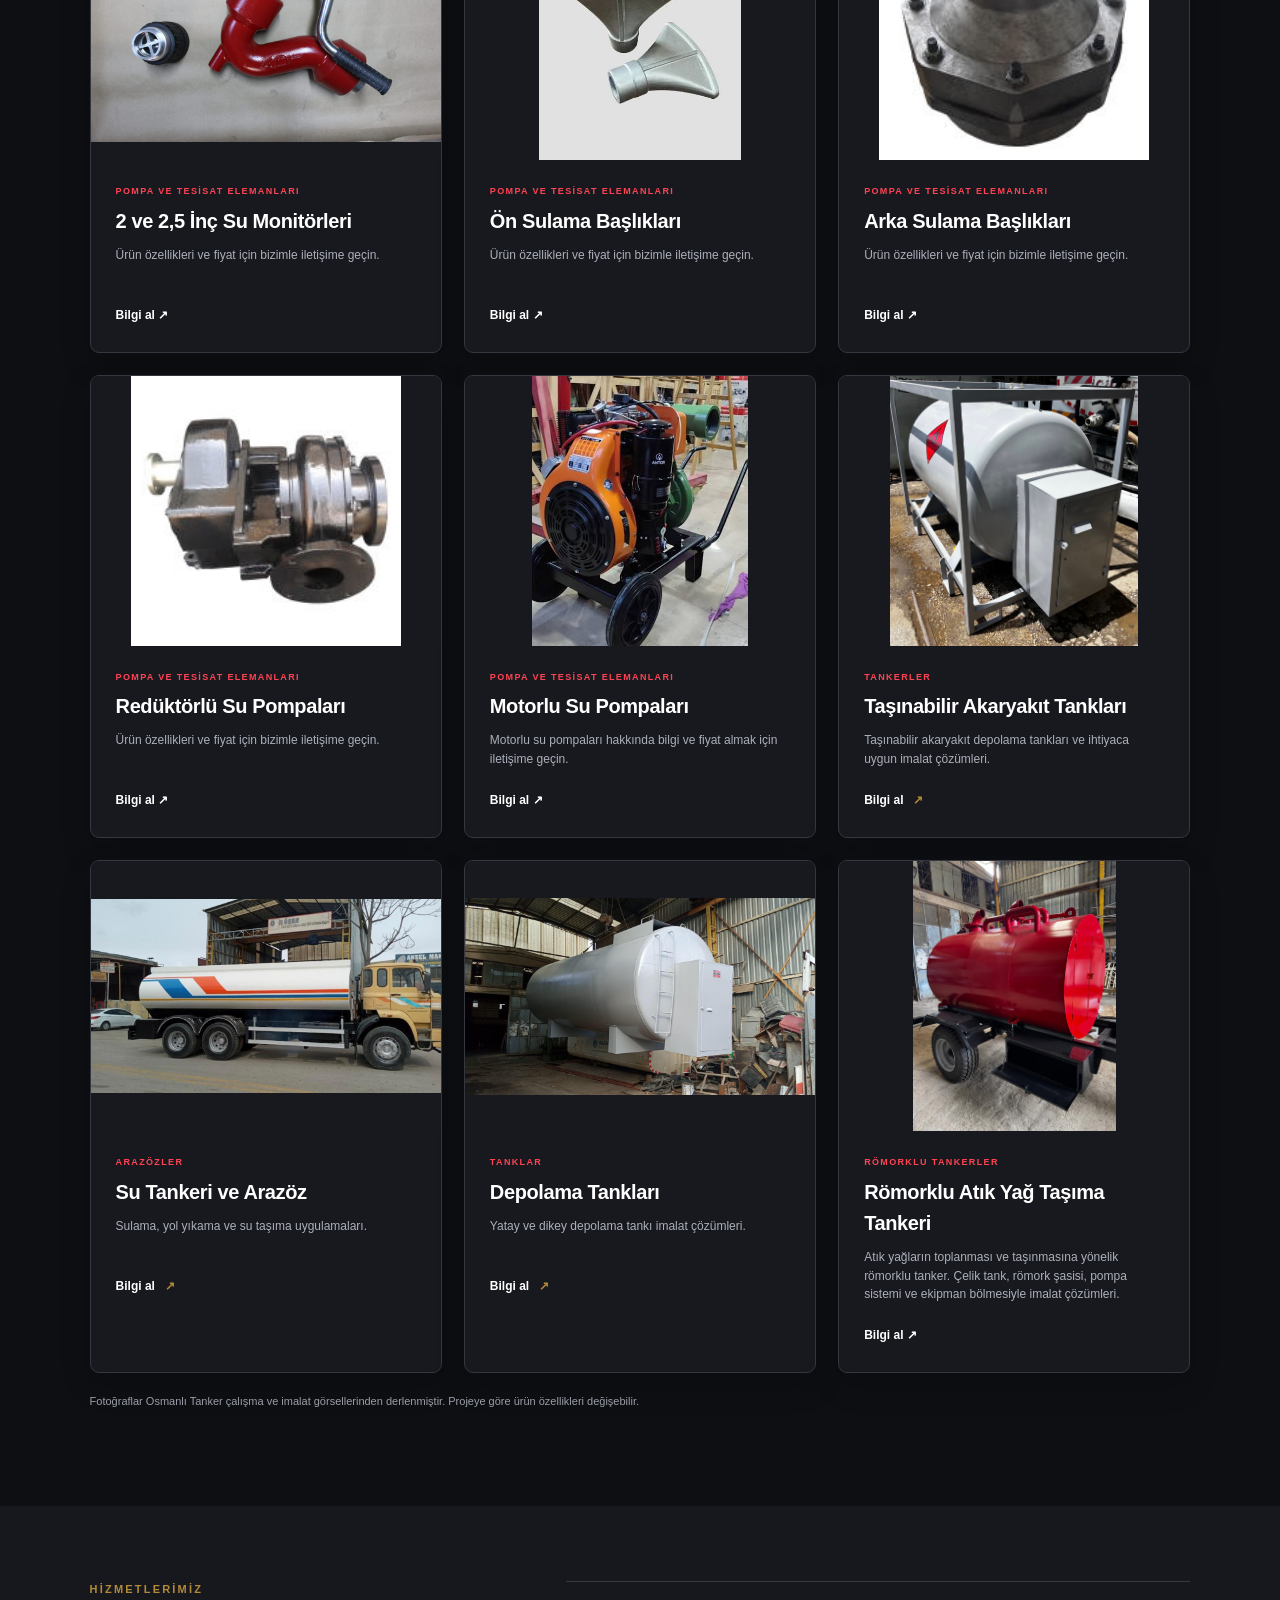
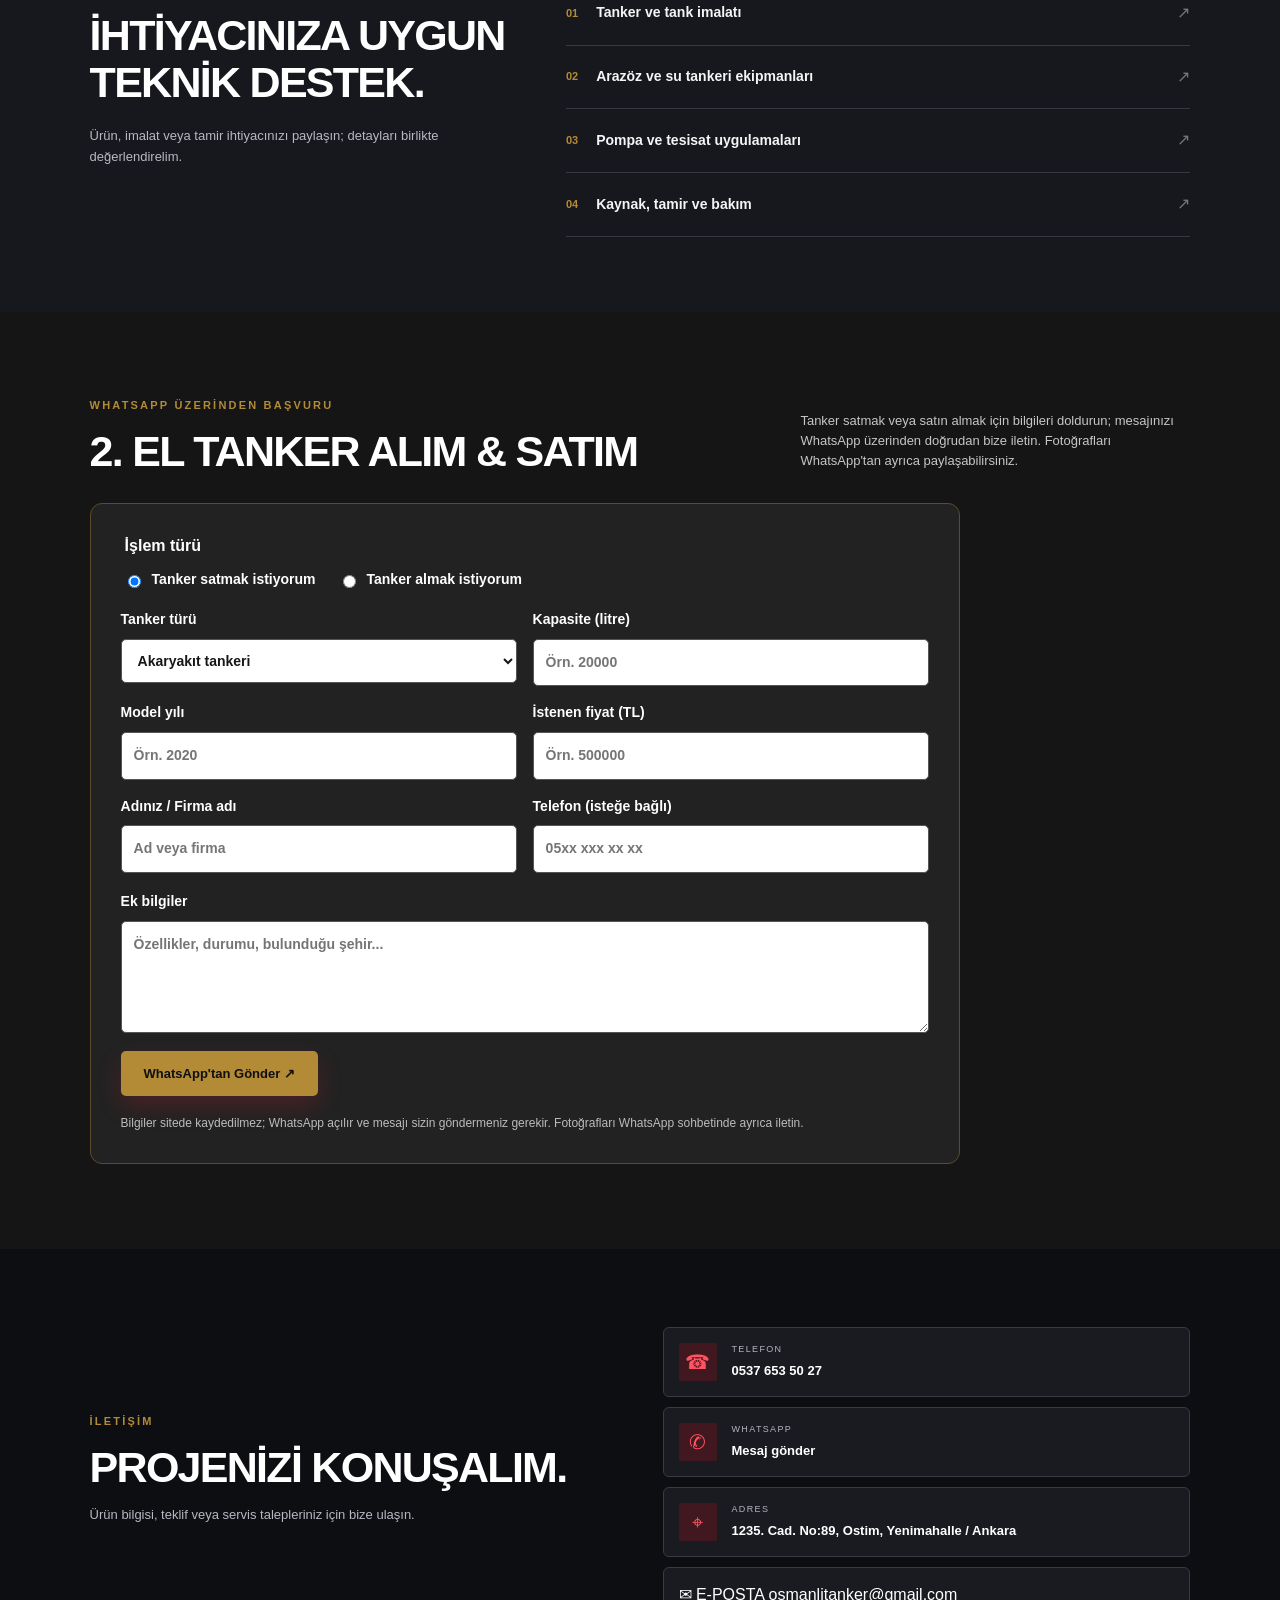
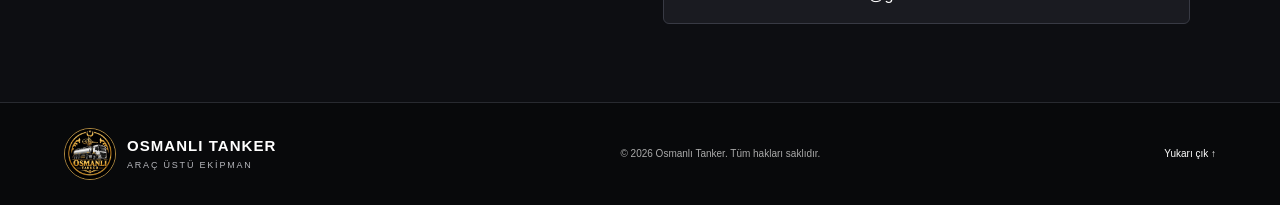
==== commit 0946fb4a: "Restore original visible homepage heading; keep SEO metadata" ====
--- a/index.html
+++ b/index.html
@@ -29,7 +29,7 @@
 <section class="hero" id="anasayfa">
 <div class="hero-copy">
 <p class="eyebrow">OSMANLI TANKER</p>
-<h1>Ankara Ostim Tanker ve Arazöz İmalatı<br/><span>GÜCÜNÜZÜN ARKASINDA BİZ VARIZ.</span></h1>
+<h1>GÜCÜNÜZÜN<br/><span>ARKASINDA BİZ VARIZ.</span></h1>
 <p class="hero-text">Su tankeri, arazöz, araç üstü ekipman imalatı ve tanker bakım-onarımında güvenilir çözümler. Ankara Ostim’de hizmetinizdeyiz.</p>
 <div class="hero-actions">
 <a class="button button-red" href="#urunler">Ürün kataloğu</a>
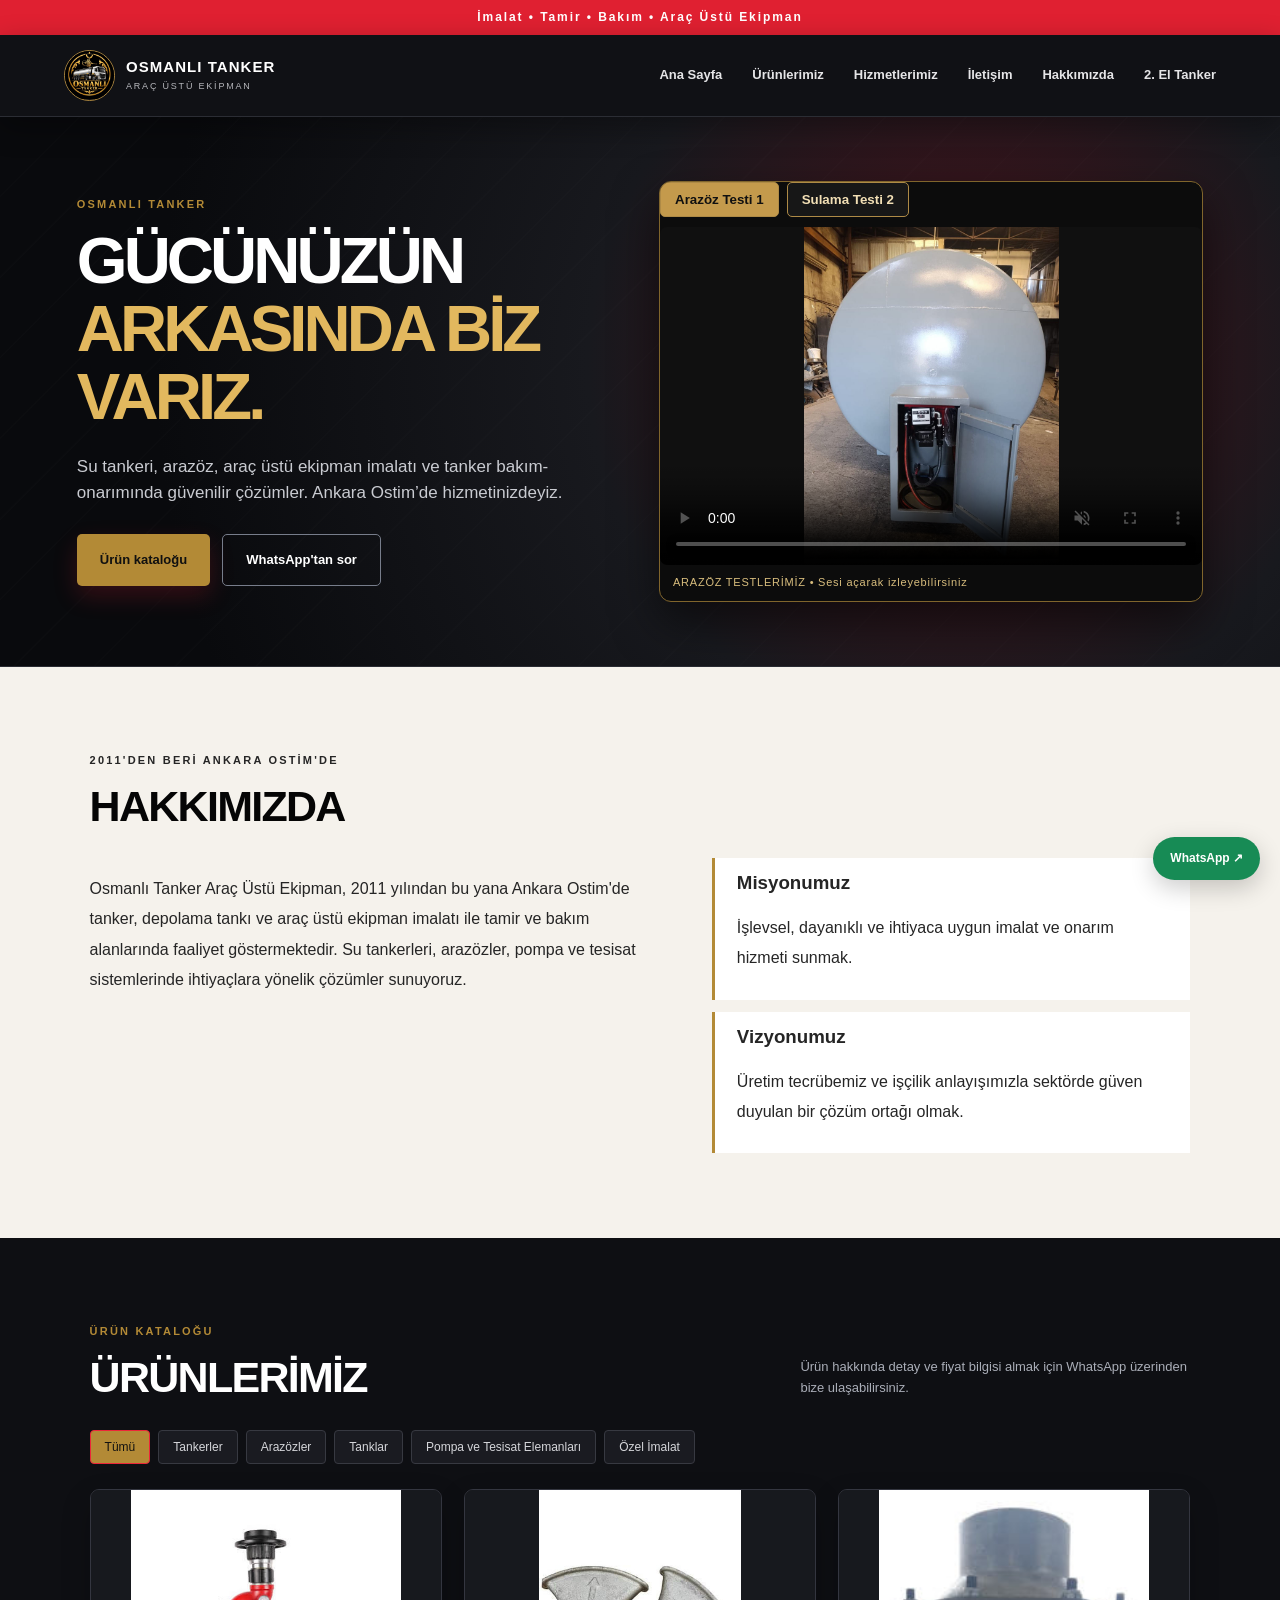
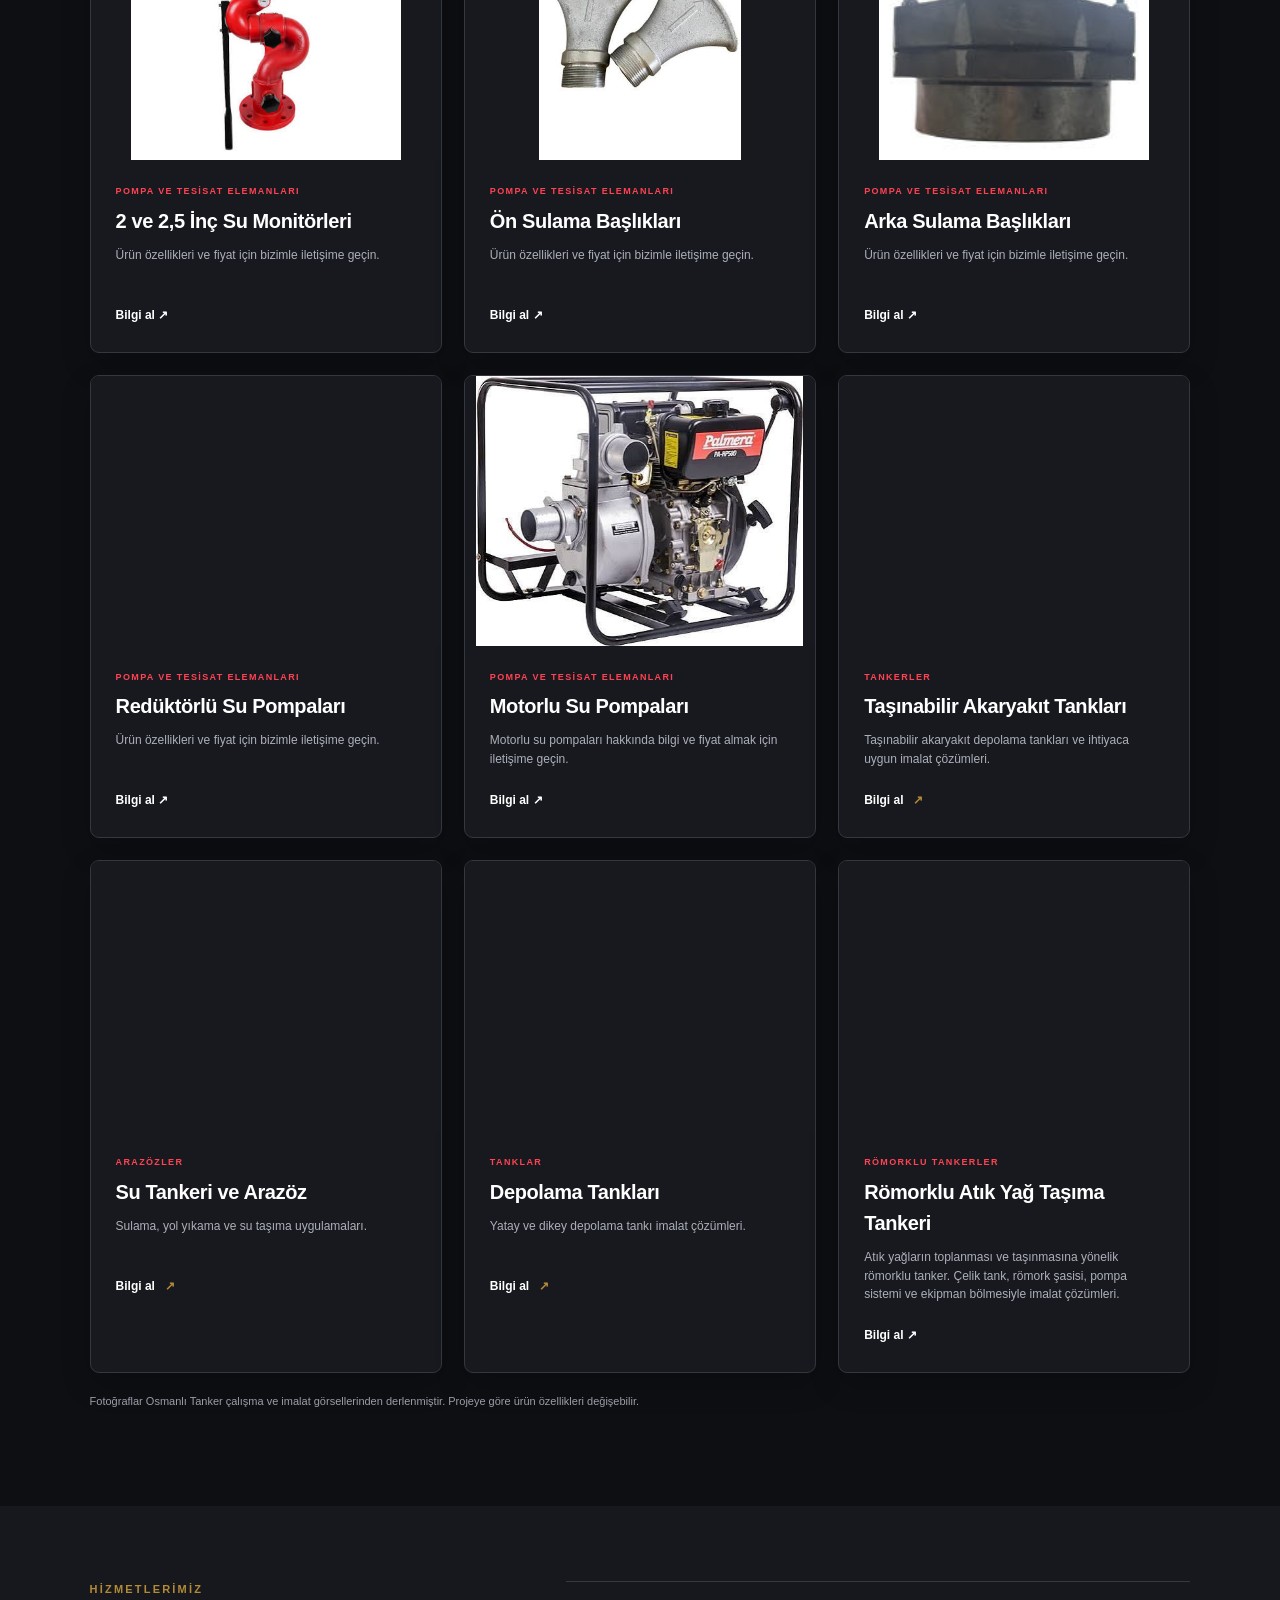
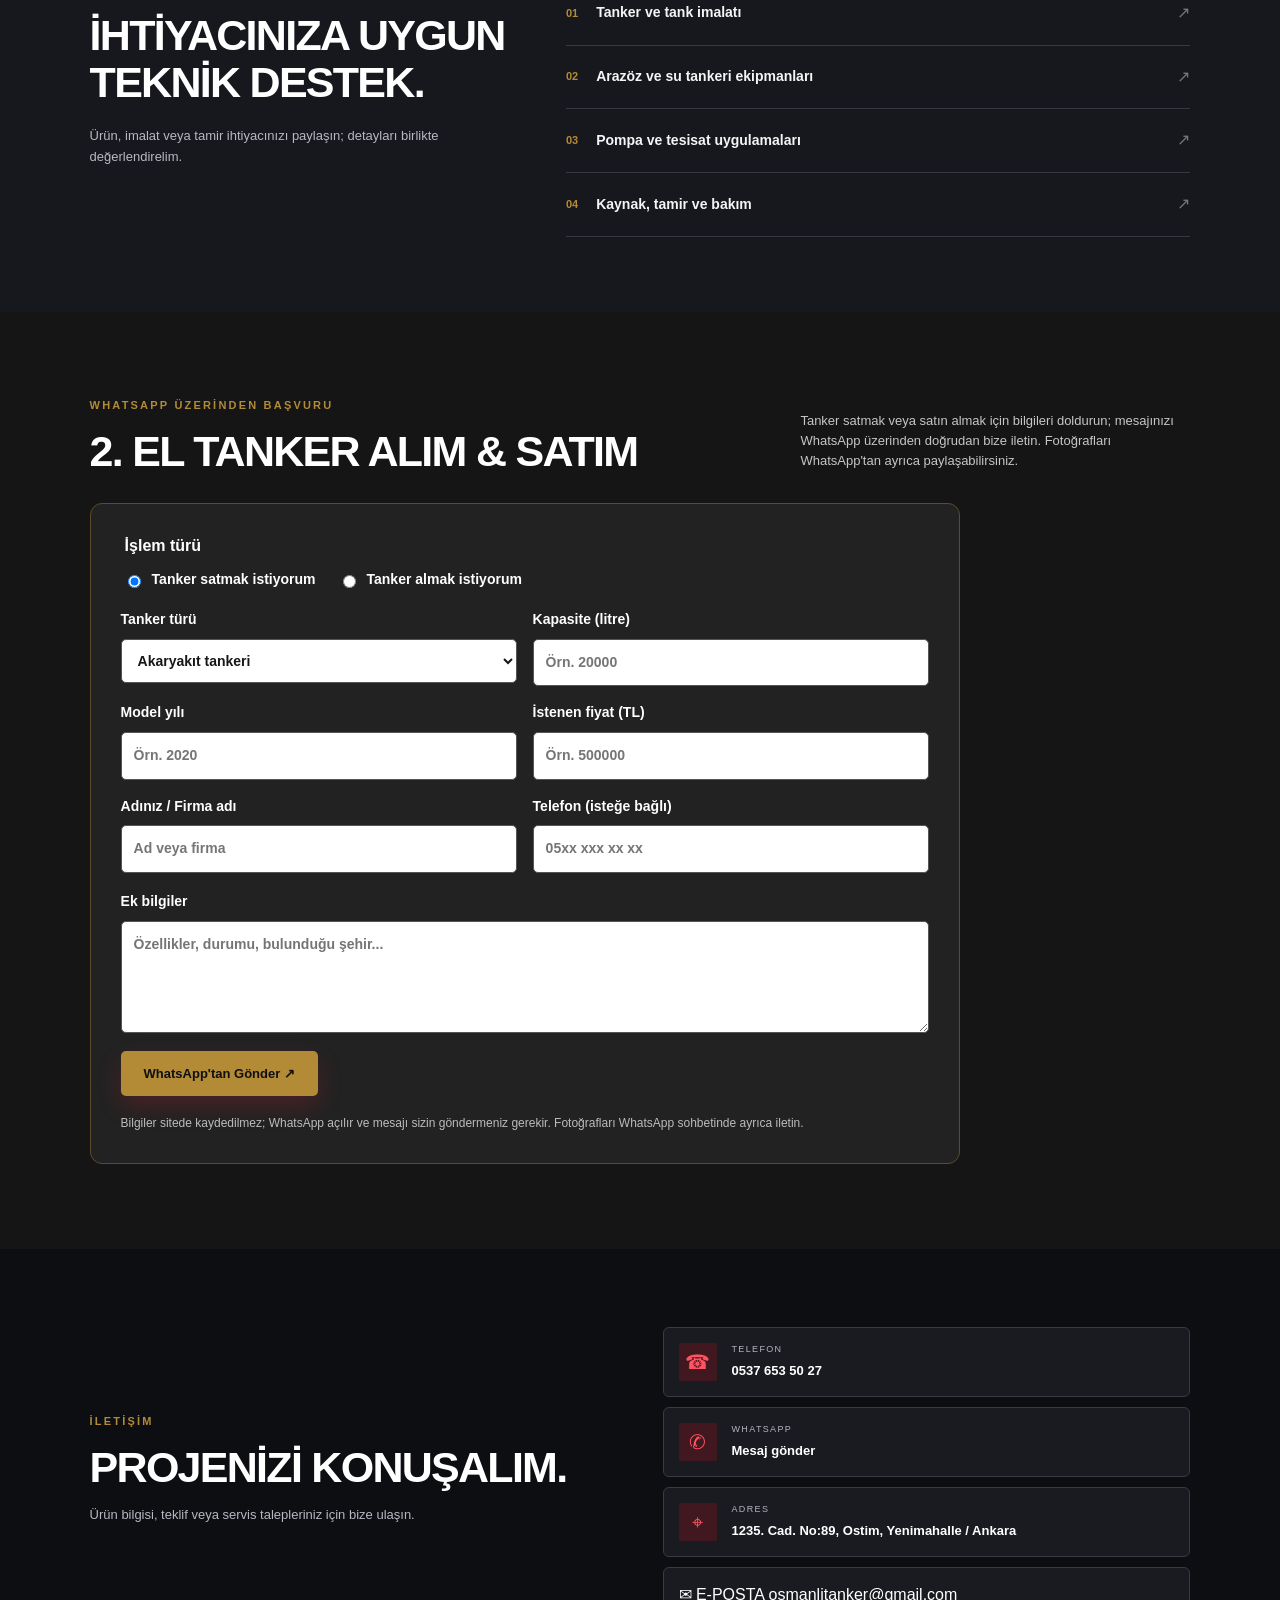
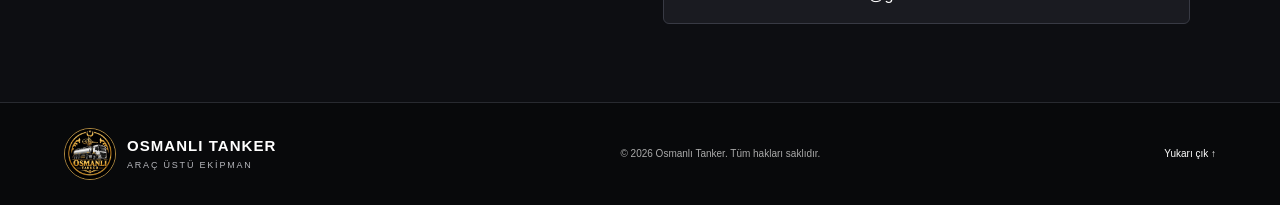
==== commit d54d1c75: "Add structured business information without visual changes" ====
--- a/index.html
+++ b/index.html
@@ -8,6 +8,7 @@
 <meta content="#0b0c0f" name="theme-color"/>
 <title>Ankara Tanker ve Arazöz İmalatı | Osmanlı Tanker Ostim</title>
 <link rel="canonical" href="https://www.osmanlitanker.net/"/>
+<script type="application/ld+json">{"@context":"https://schema.org","@type":"LocalBusiness","name":"Osmanlı Tanker","url":"https://www.osmanlitanker.net/","telephone":"+905376535027","description":"Ankara Ostim'de su tankeri, arazöz, depolama tankı ve araç üstü ekipman imalatı, tanker bakım ve onarımı.","address":{"@type":"PostalAddress","streetAddress":"1235. Cadde No:89, Ostim","addressLocality":"Yenimahalle","addressRegion":"Ankara","addressCountry":"TR"}}</script>
 <link href="style.css" rel="stylesheet"/>
 <link href="dark.css" rel="stylesheet"/>
 <link href="taslak-ek.css" rel="stylesheet"/></head>
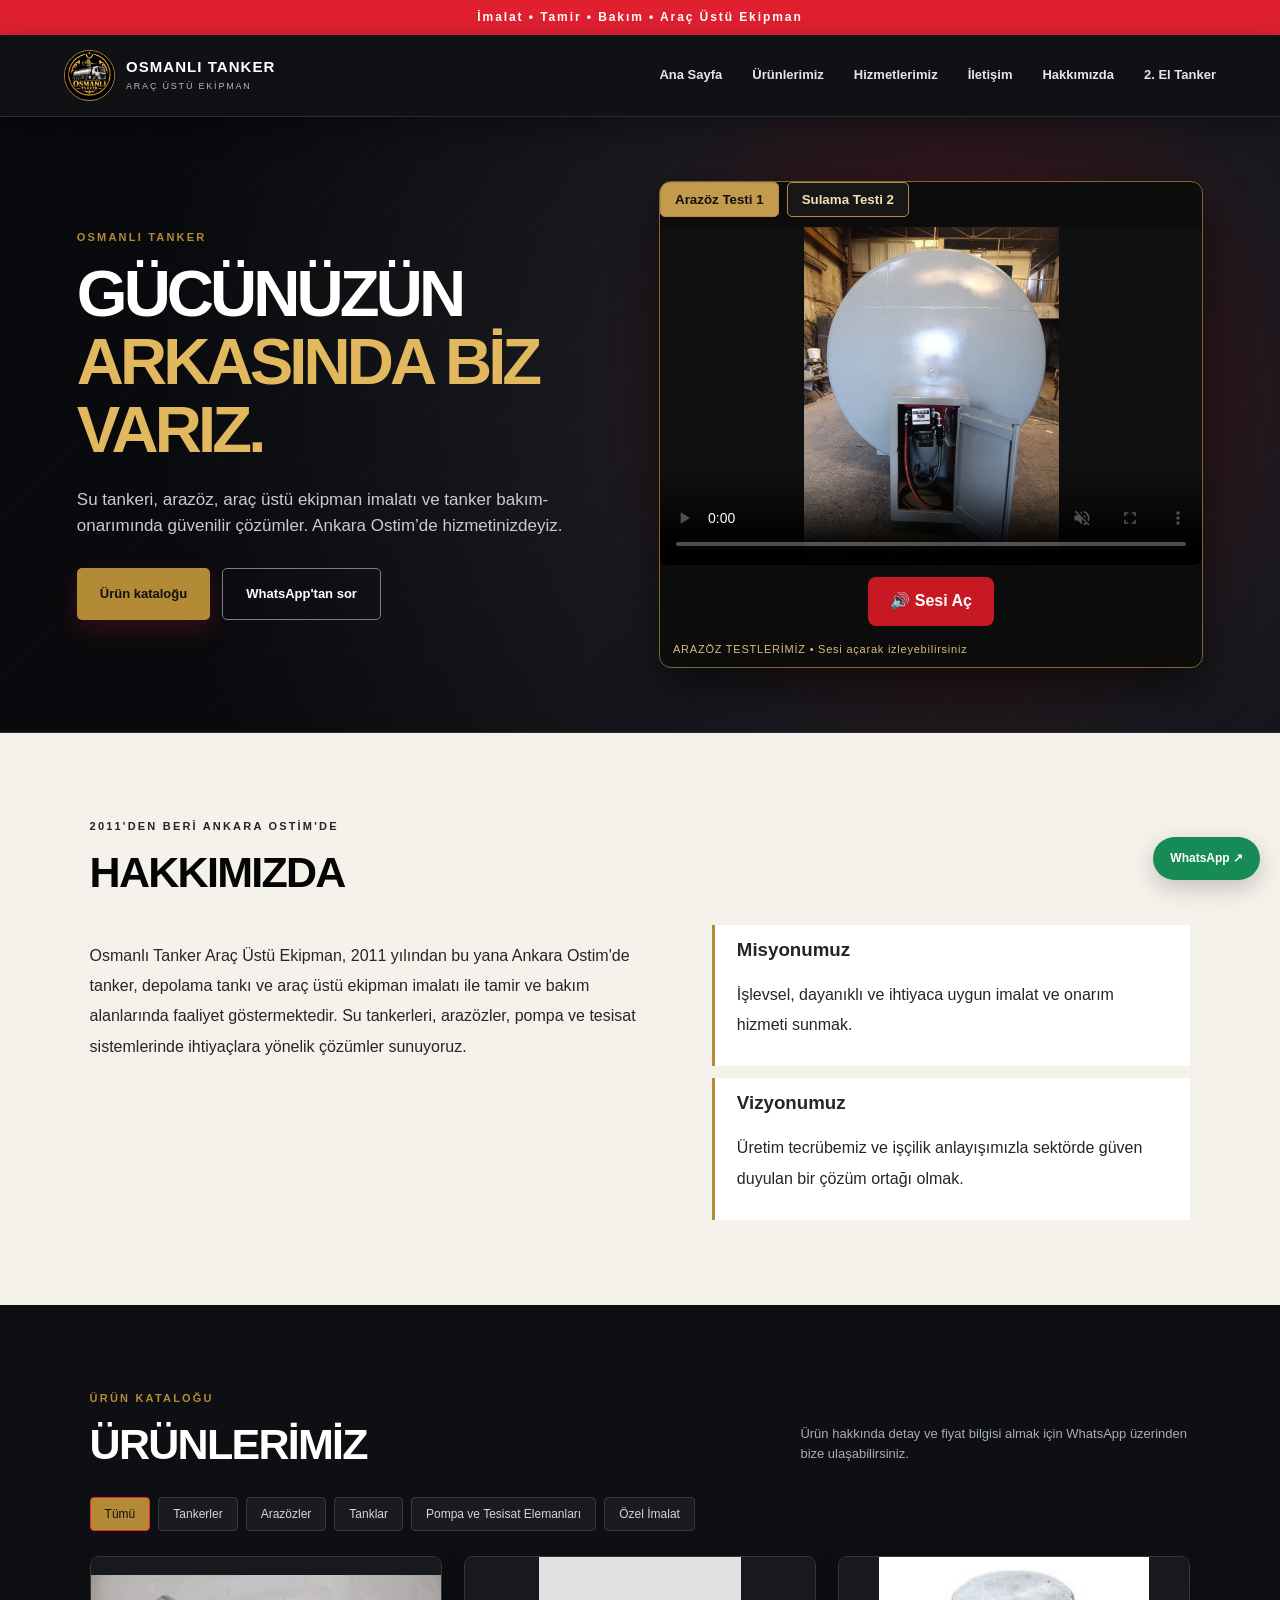
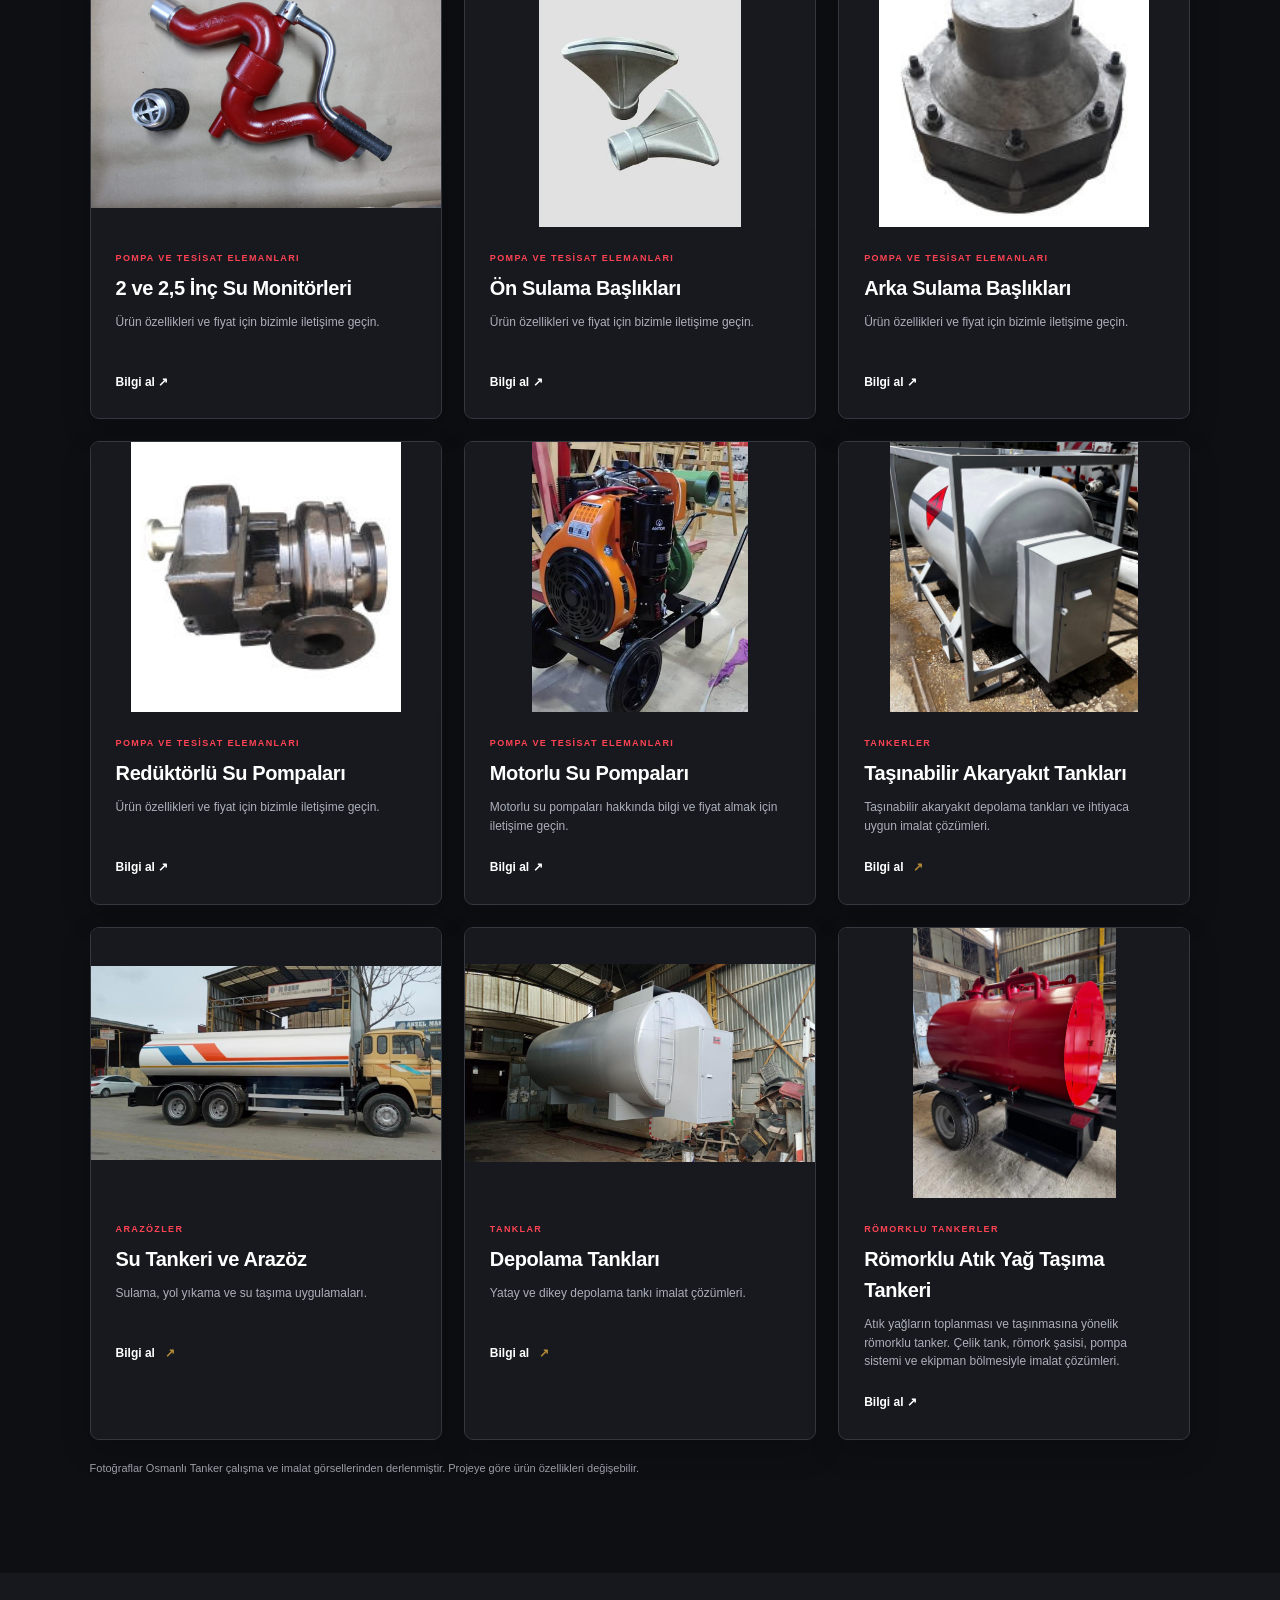
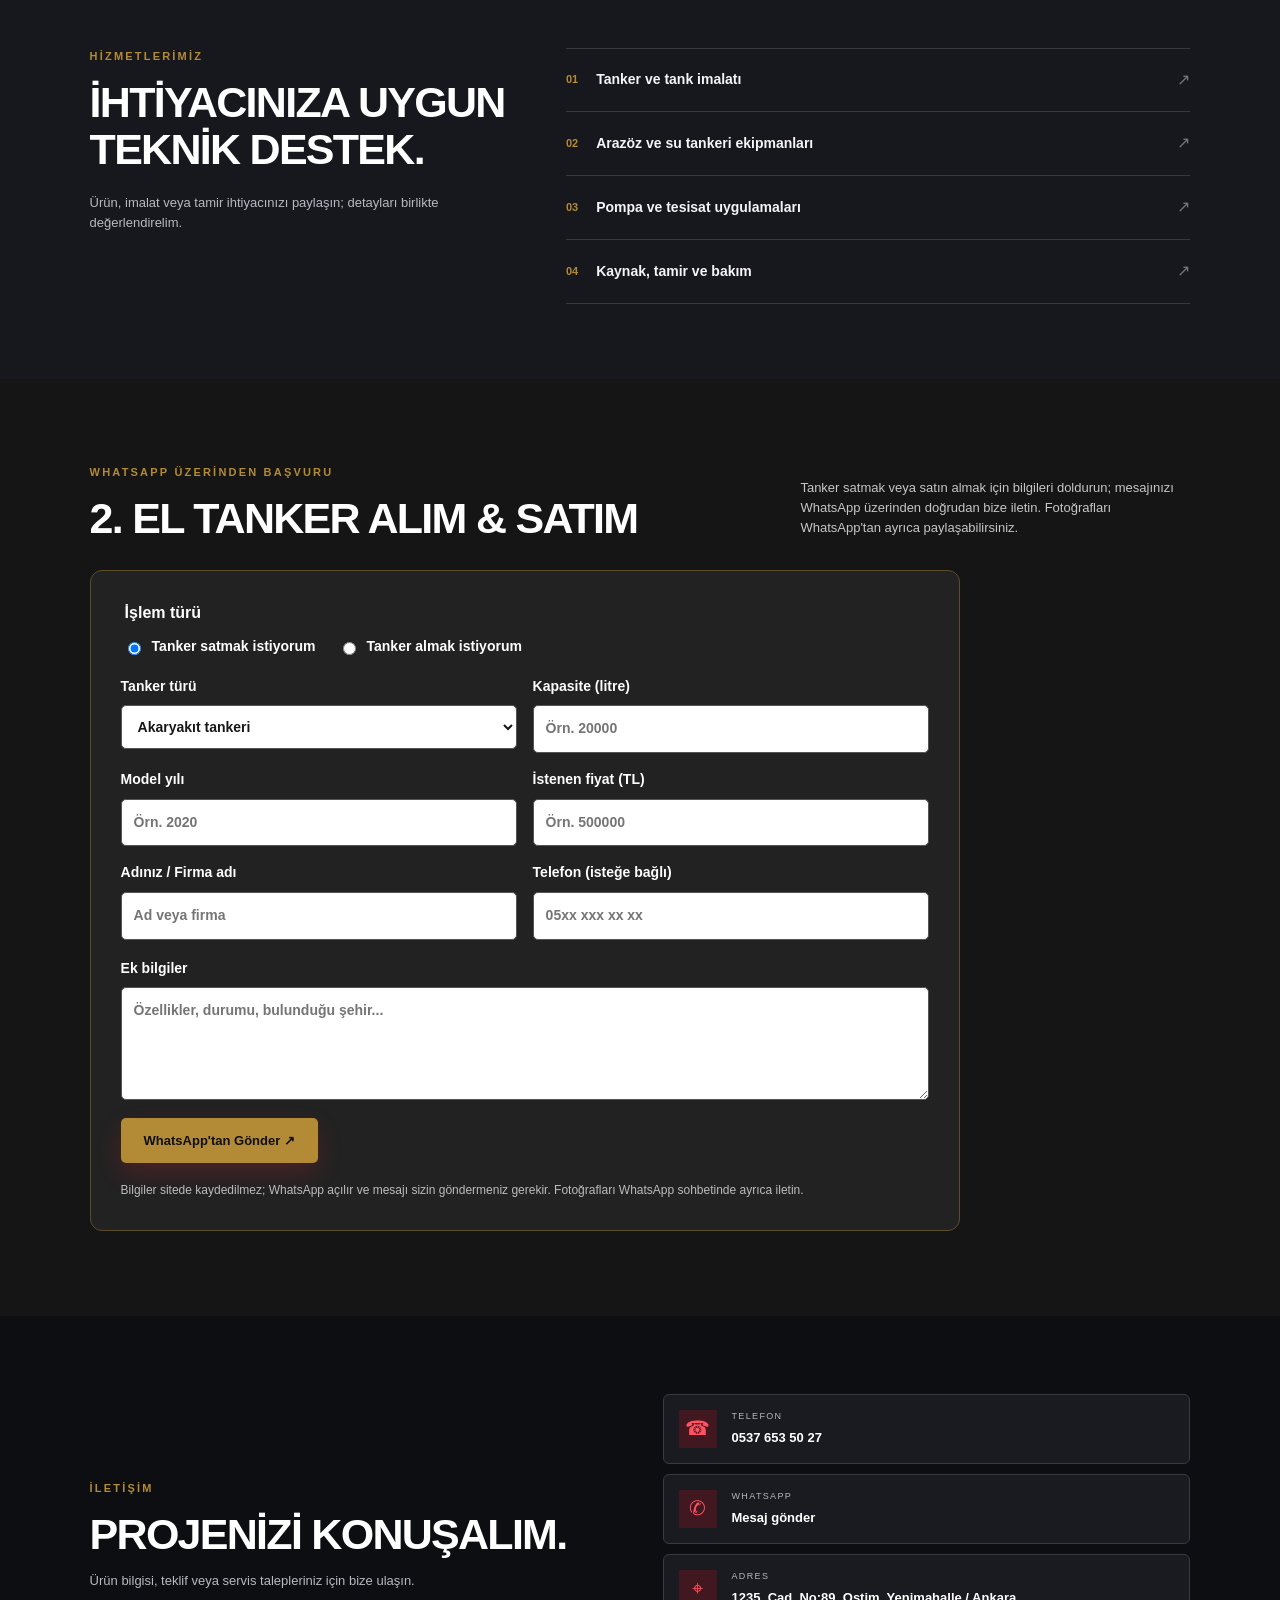
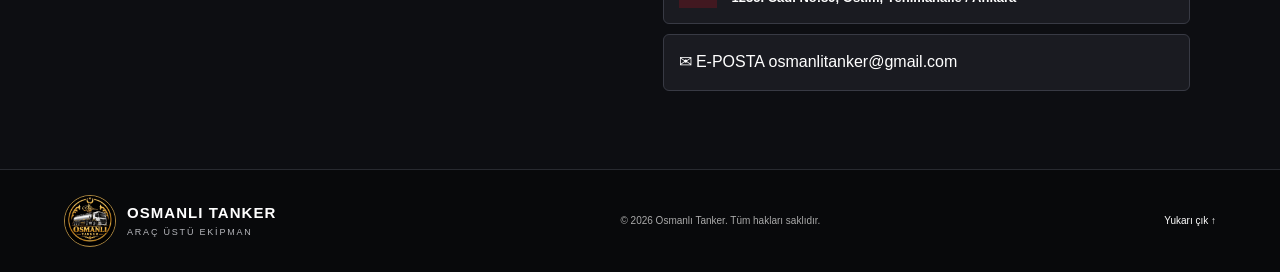
==== commit 1d676589: "Add sound toggle button for hero videos Added a button to toggle sound for the hero videos and imple" ====
--- a/index.html
+++ b/index.html
@@ -41,6 +41,7 @@
 <div class="video-tabs" role="group" aria-label="Video seçimi"><button type="button" class="video-tab active" data-video="1" aria-pressed="true">Arazöz Testi 1</button><button type="button" class="video-tab" data-video="2" aria-pressed="false">Sulama Testi 2</button></div>
 <video id="heroVideo1" class="hero-video" aria-label="Osmanlı Tanker arazöz tanıtım videosu" autoplay muted loop playsinline controls preload="metadata" poster="fotograflar/hero.jpg"><source src="baslik-videosu-genis.mp4" type="video/mp4">Tarayıcınız video oynatmayı desteklemiyor.</video>
 <video id="heroVideo2" class="hero-video" aria-label="Osmanlı Tanker sulama testi videosu" muted loop playsinline controls preload="none" hidden><source src="sulama-testi-2.mp4" type="video/mp4">Tarayıcınız video oynatmayı desteklemiyor.</video>
+<div style="display:flex;justify-content:center;margin:12px 0 6px"><button id="heroSoundToggle" type="button" aria-pressed="false" style="cursor:pointer;background:#c71924;color:#fff;border:0;border-radius:8px;padding:12px 22px;font:inherit;font-weight:700">🔊 Sesi Aç</button></div>
 <p class="video-note">ARAZÖZ TESTLERİMİZ • Sesi açarak izleyebilirsiniz</p></div>
 </section>
 <section class="section about-section" id="hakkimizda"><div class="section-heading"><div><p class="eyebrow">2011'DEN BERİ ANKARA OSTİM'DE</p><h2>Hakkımızda</h2></div></div><div class="about-grid"><div><p>Osmanlı Tanker Araç Üstü Ekipman, 2011 yılından bu yana Ankara Ostim'de tanker, depolama tankı ve araç üstü ekipman imalatı ile tamir ve bakım alanlarında faaliyet göstermektedir. Su tankerleri, arazözler, pompa ve tesisat sistemlerinde ihtiyaçlara yönelik çözümler sunuyoruz.</p></div><div class="about-values"><div><h3>Misyonumuz</h3><p>İşlevsel, dayanıklı ve ihtiyaca uygun imalat ve onarım hizmeti sunmak.</p></div><div><h3>Vizyonumuz</h3><p>Üretim tecrübemiz ve işçilik anlayışımızla sektörde güven duyulan bir çözüm ortağı olmak.</p></div></div></div></section><section class="section" id="urunler">
@@ -86,5 +87,35 @@
 <footer class="footer"><a class="brand footer-brand" href="#anasayfa"><img alt="Osmanlı Tanker logosu" class="brand-logo" src="osmanli-tanker-logo.jpg" decoding="async"/><span class="brand-wordmark"><strong>OSMANLI TANKER</strong><small>ARAÇ ÜSTÜ EKİPMAN</small></span></a><span>© <span id="year"></span> Osmanlı Tanker. Tüm hakları saklıdır.</span><a href="#anasayfa">Yukarı çık ↑</a></footer>
 <a aria-label="WhatsApp ile iletişime geç" class="floating-whatsapp" href="https://wa.me/905376535027?text=Merhaba%2C%20bilgi%20almak%20istiyorum." rel="noopener" target="_blank">WhatsApp ↗</a>
 <script src="script.js"></script>
-<script src="taslak-ek.js"></script></body>
+<script src="taslak-ek.js"></script>
+<script>
+/* Kullanıcı tıklamasıyla video sesini aç/kapat. Otomatik oynatma sessiz kalır. */
+(function () {
+  const button = document.getElementById('heroSoundToggle');
+  const videos = [document.getElementById('heroVideo1'), document.getElementById('heroVideo2')];
+  if (!button || videos.some(v => !v)) return;
+  function currentVideo() { return videos.find(v => !v.hidden && getComputedStyle(v).display !== 'none') || videos[0]; }
+  function updateButton() {
+    const v = currentVideo();
+    const soundOn = !v.muted && v.volume > 0;
+    button.textContent = soundOn ? '🔇 Sesi Kapat' : '🔊 Sesi Aç';
+    button.setAttribute('aria-pressed', String(soundOn));
+  }
+  button.addEventListener('click', function () {
+    const v = currentVideo();
+    if (v.muted || v.volume === 0) {
+      v.muted = false;
+      v.defaultMuted = false;
+      v.volume = 1;
+      if (v.paused) v.play().catch(() => {});
+    } else {
+      v.muted = true;
+    }
+    updateButton();
+  });
+  document.querySelectorAll('.video-tab').forEach(tab => tab.addEventListener('click', () => setTimeout(updateButton, 0)));
+  videos.forEach(v => v.addEventListener('volumechange', updateButton));
+  updateButton();
+})();
+</script></body>
 </html>
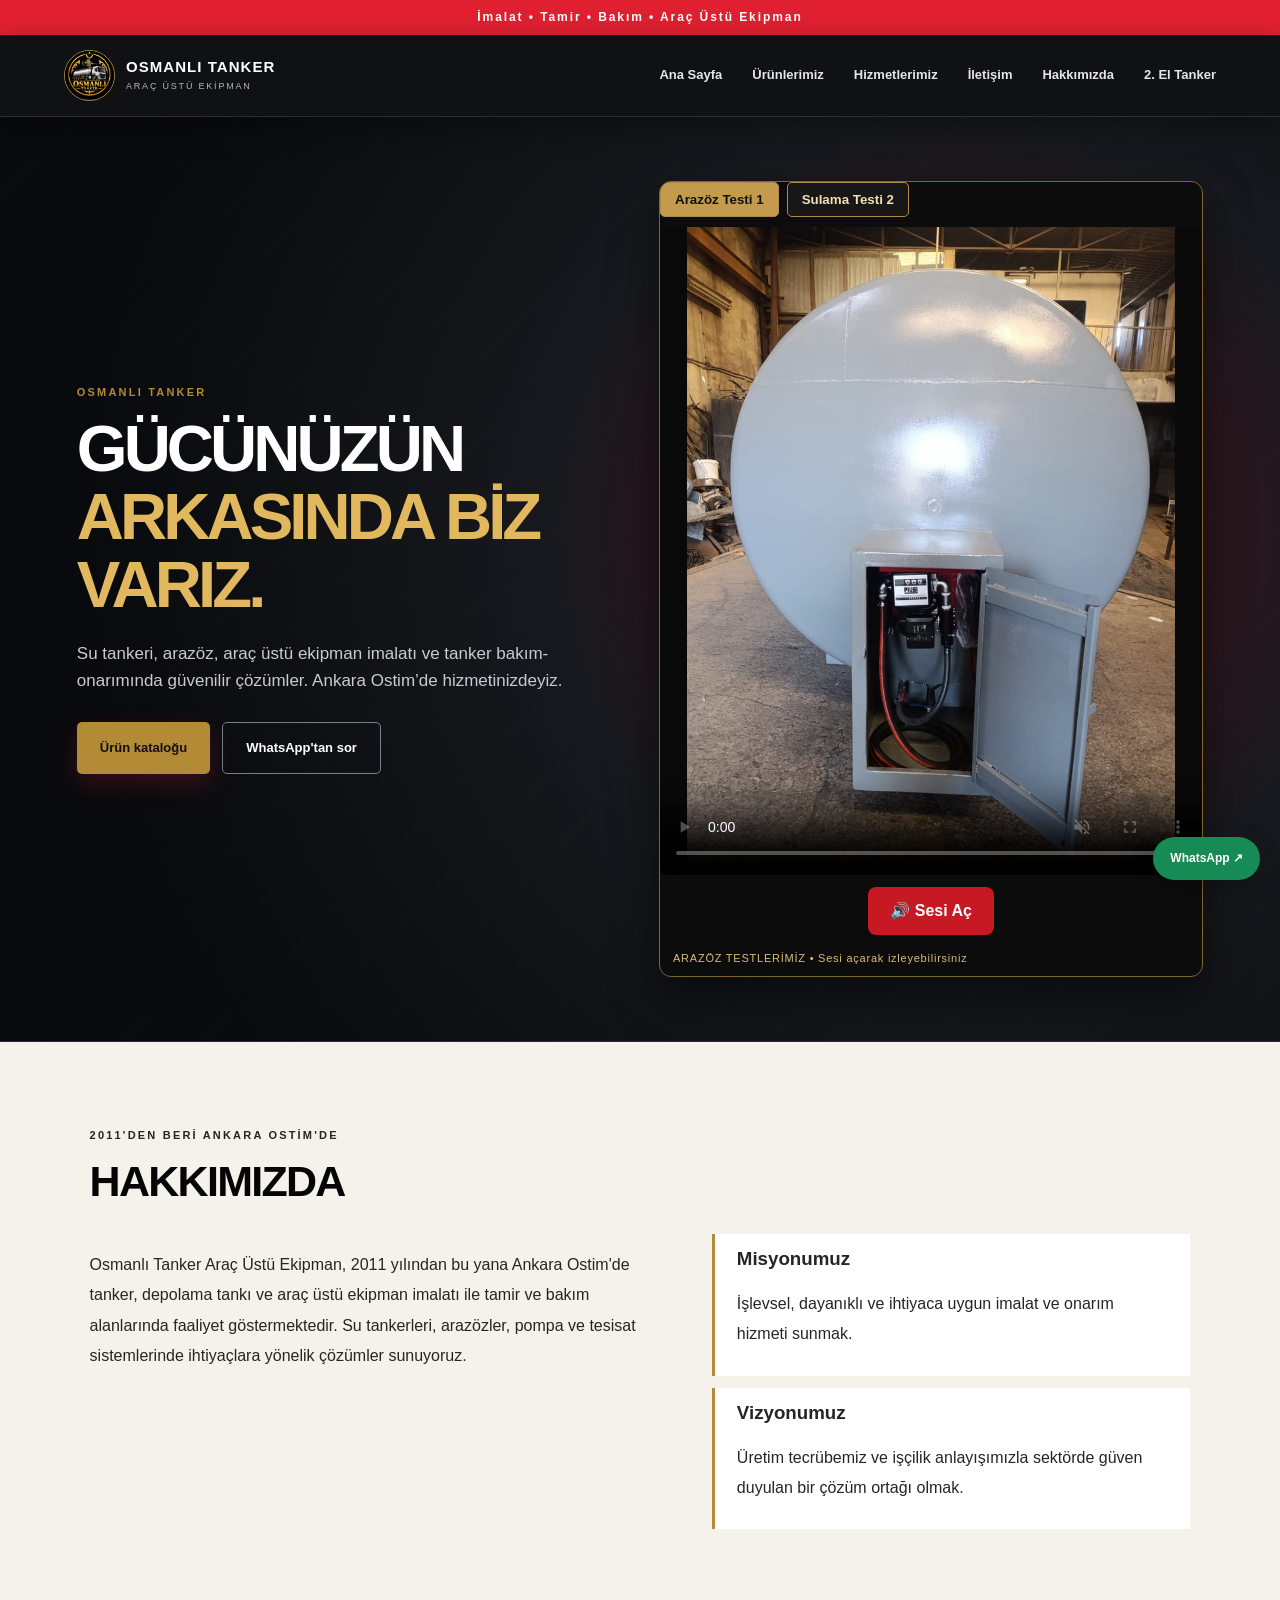
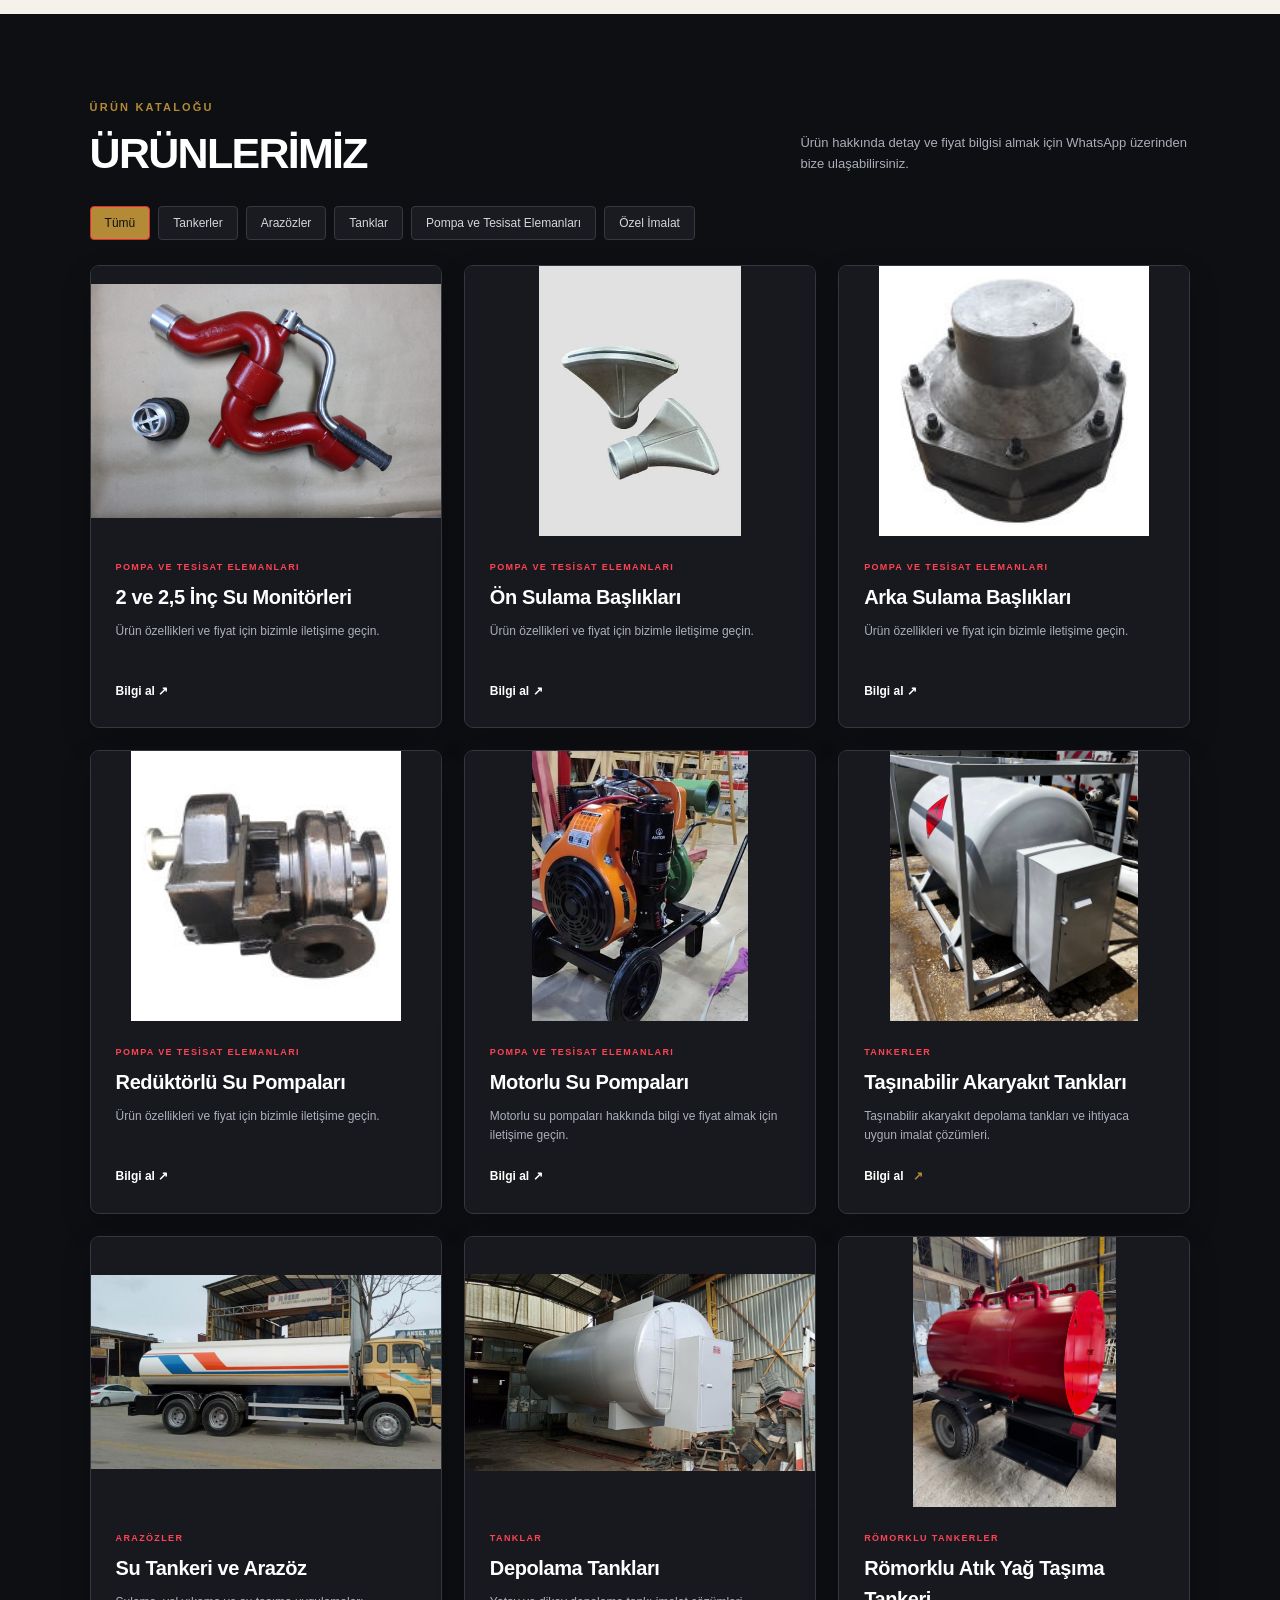
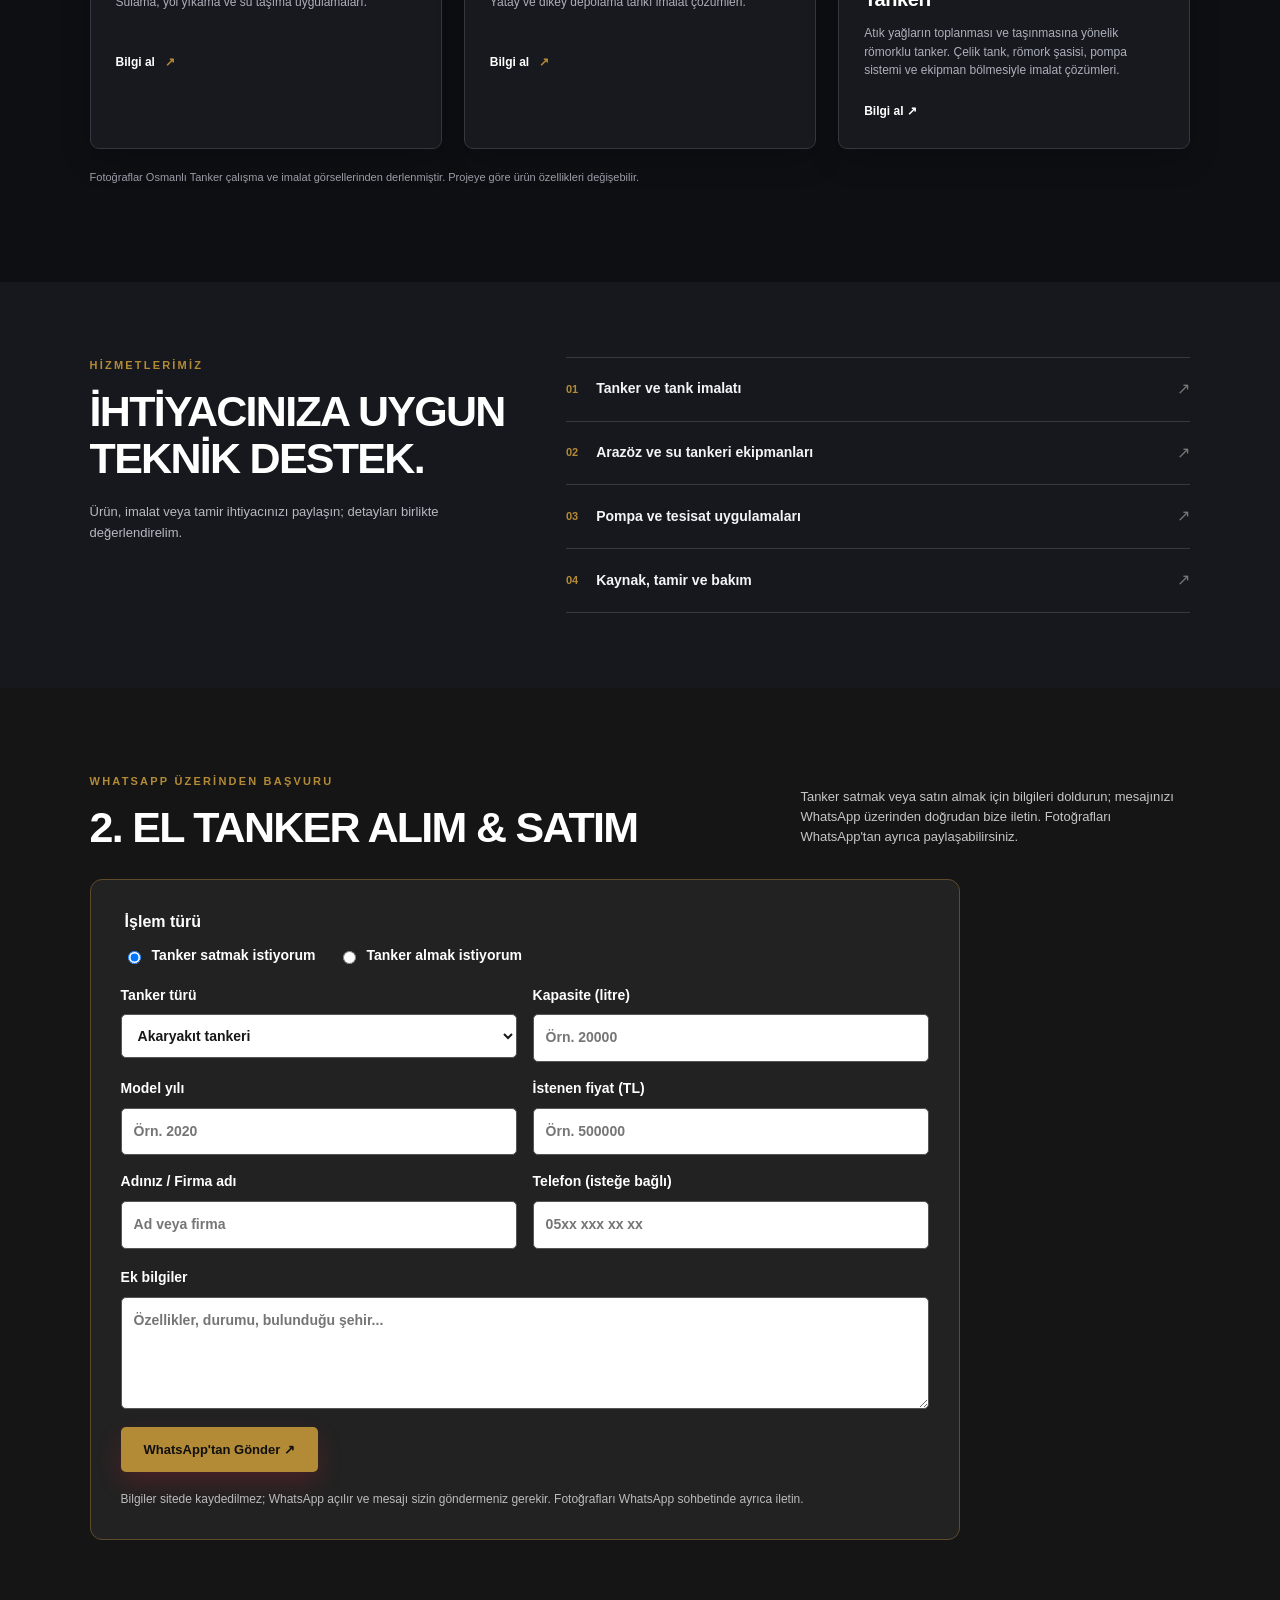
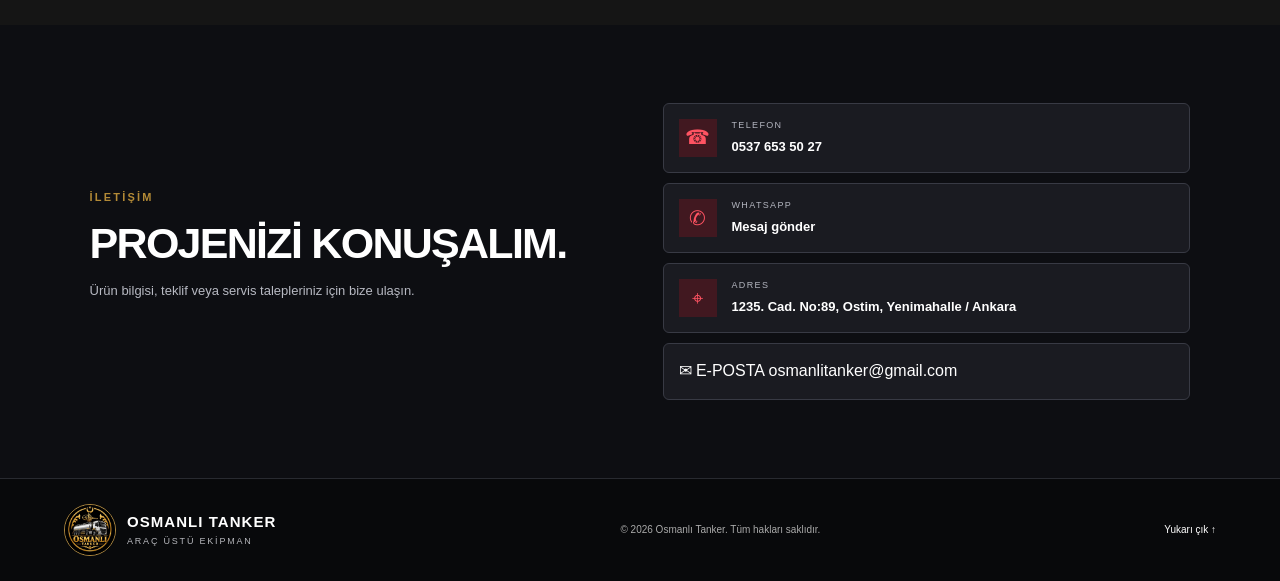
==== commit 62c3d836: "Add files via upload" ====
--- a/index.html
+++ b/index.html
@@ -11,7 +11,12 @@
 <script type="application/ld+json">{"@context":"https://schema.org","@type":"LocalBusiness","name":"Osmanlı Tanker","url":"https://www.osmanlitanker.net/","telephone":"+905376535027","description":"Ankara Ostim'de su tankeri, arazöz, depolama tankı ve araç üstü ekipman imalatı, tanker bakım ve onarımı.","address":{"@type":"PostalAddress","streetAddress":"1235. Cadde No:89, Ostim","addressLocality":"Yenimahalle","addressRegion":"Ankara","addressCountry":"TR"}}</script>
 <link href="style.css" rel="stylesheet"/>
 <link href="dark.css" rel="stylesheet"/>
-<link href="taslak-ek.css" rel="stylesheet"/></head>
+<link href="taslak-ek.css" rel="stylesheet"/><style>
+/* Arazöz Testi 1: dikey videonun tamamını kırpmadan göster */
+#heroVideo1 { width:100%; height:min(72vh,680px); max-height:680px; object-fit:contain !important; background:#090909; }
+@media (max-width: 640px) { #heroVideo1 { height:min(70vh,620px); } }
+</style>
+</head>
 <body>
 <div class="topline">İmalat • Tamir • Bakım • Araç Üstü Ekipman</div>
 <header class="header">
@@ -39,7 +44,7 @@
 </div>
 <div class="hero-video-container" aria-label="Osmanlı Tanker arazöz test videoları">
 <div class="video-tabs" role="group" aria-label="Video seçimi"><button type="button" class="video-tab active" data-video="1" aria-pressed="true">Arazöz Testi 1</button><button type="button" class="video-tab" data-video="2" aria-pressed="false">Sulama Testi 2</button></div>
-<video id="heroVideo1" class="hero-video" aria-label="Osmanlı Tanker arazöz tanıtım videosu" autoplay muted loop playsinline controls preload="metadata" poster="fotograflar/hero.jpg"><source src="baslik-videosu-genis.mp4" type="video/mp4">Tarayıcınız video oynatmayı desteklemiyor.</video>
+<video id="heroVideo1" class="hero-video" aria-label="Osmanlı Tanker arazöz tanıtım videosu" autoplay muted loop playsinline controls preload="metadata" poster="fotograflar/hero.jpg"><source src="baslik-videosu-genis.mp4?v=20261103" type="video/mp4">Tarayıcınız video oynatmayı desteklemiyor.</video>
 <video id="heroVideo2" class="hero-video" aria-label="Osmanlı Tanker sulama testi videosu" muted loop playsinline controls preload="none" hidden><source src="sulama-testi-2.mp4" type="video/mp4">Tarayıcınız video oynatmayı desteklemiyor.</video>
 <div style="display:flex;justify-content:center;margin:12px 0 6px"><button id="heroSoundToggle" type="button" aria-pressed="false" style="cursor:pointer;background:#c71924;color:#fff;border:0;border-radius:8px;padding:12px 22px;font:inherit;font-weight:700">🔊 Sesi Aç</button></div>
 <p class="video-note">ARAZÖZ TESTLERİMİZ • Sesi açarak izleyebilirsiniz</p></div>
